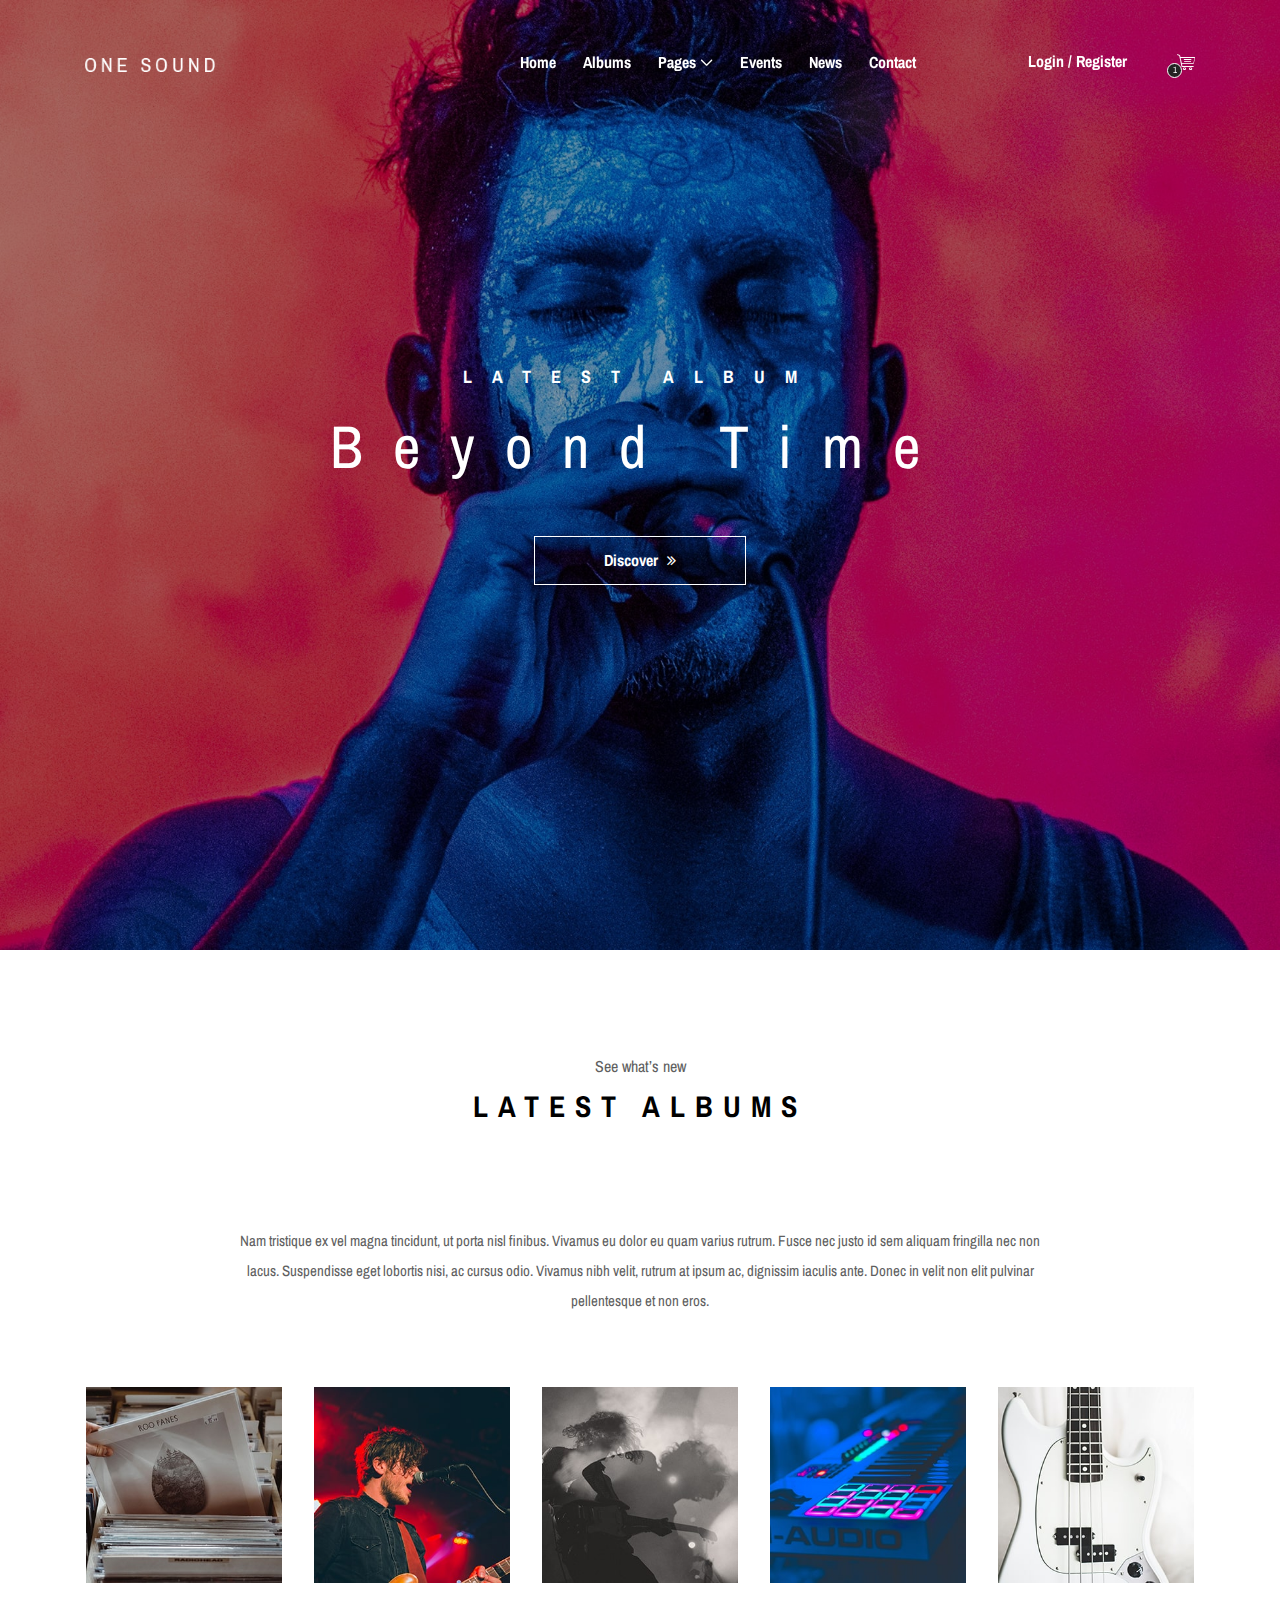
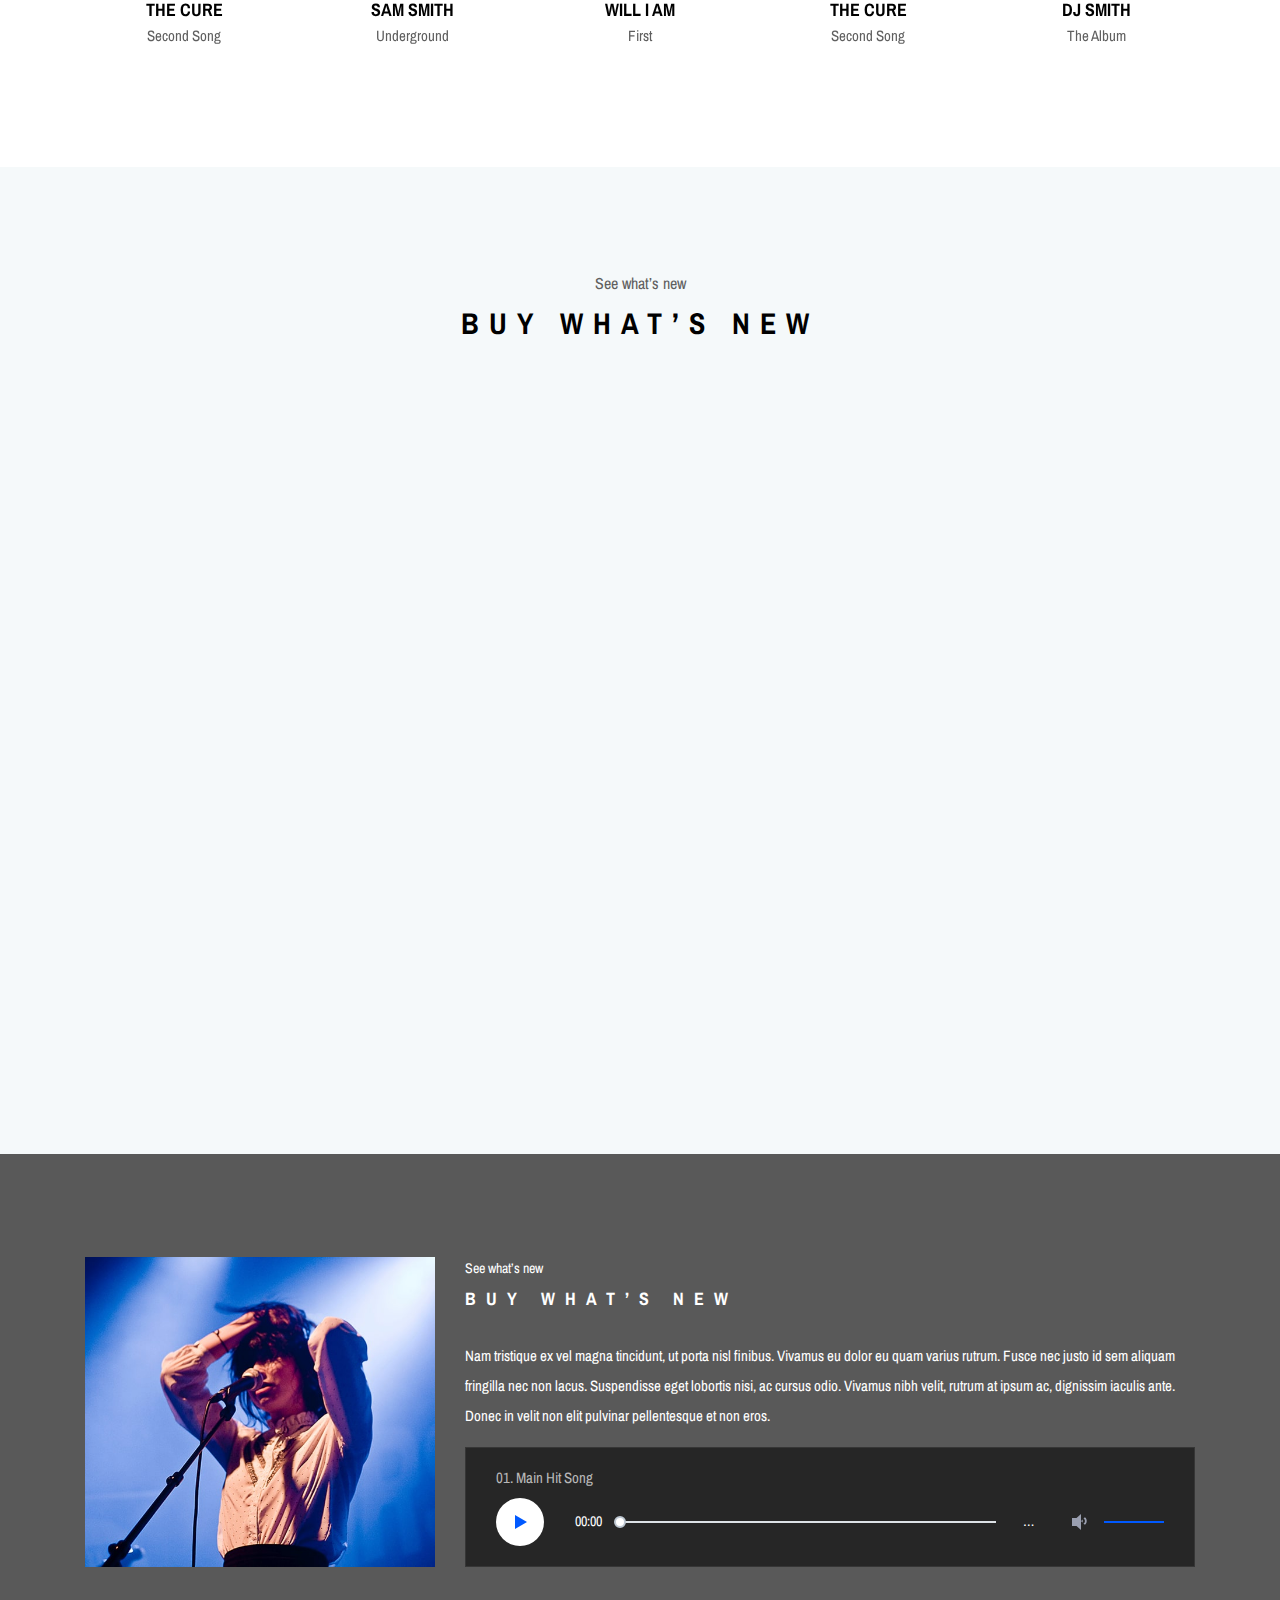
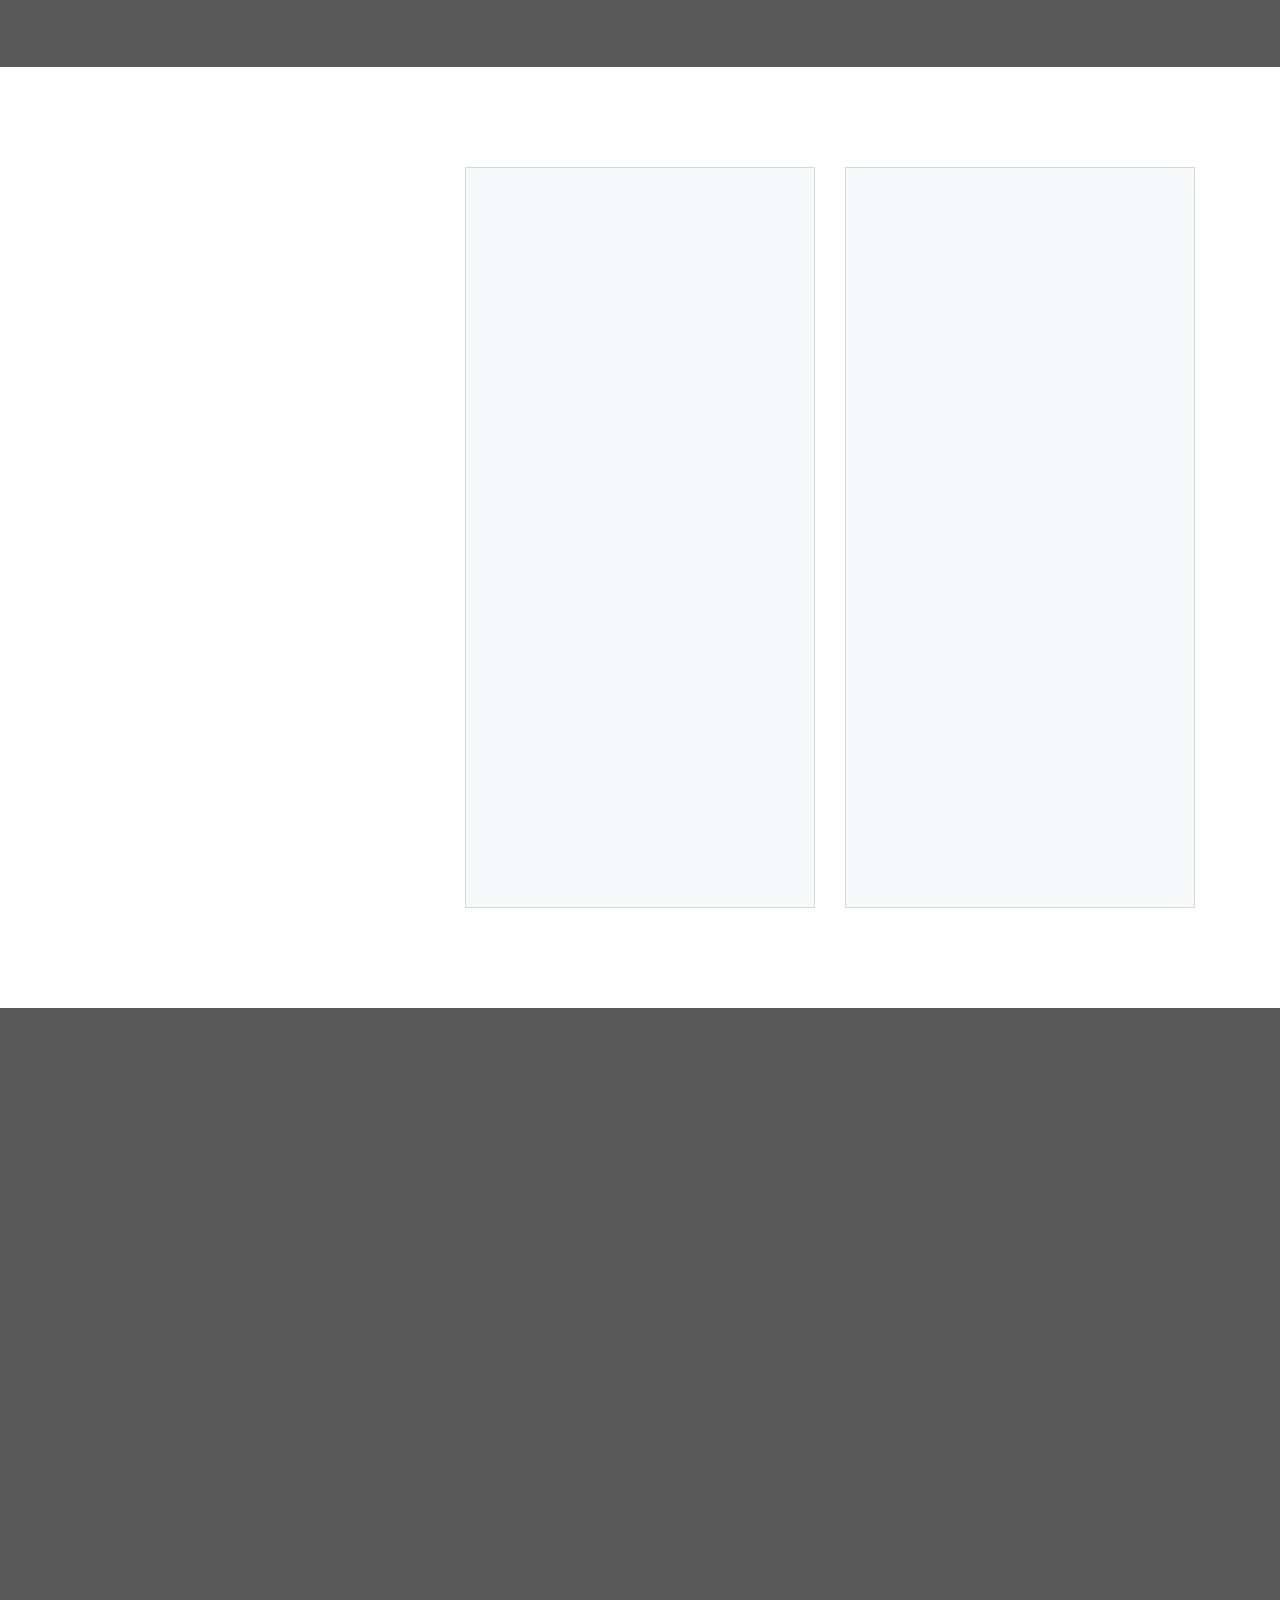
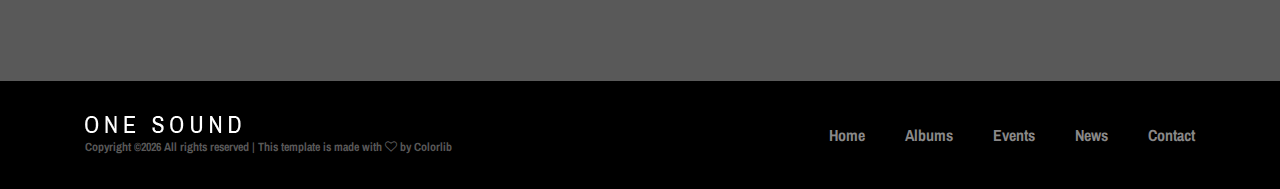
==== index.html @ a919f377 "New Theme" ====
<!DOCTYPE html>
<html lang="en">

<head>
    <meta charset="UTF-8">
    <meta name="description" content="">
    <meta http-equiv="X-UA-Compatible" content="IE=edge">
    <meta name="viewport" content="width=device-width, initial-scale=1, shrink-to-fit=no">
    <!-- The above 4 meta tags *must* come first in the head; any other head content must come *after* these tags -->

    <!-- Title -->
    <title>One Music - Modern Music HTML5 Template</title>

    <!-- Favicon -->
    <link rel="icon" href="img/core-img/favicon.ico">

    <!-- Stylesheet -->
    <link rel="stylesheet" href="style.css">

</head>

<body>
    <!-- Preloader -->
    <div class="preloader d-flex align-items-center justify-content-center">
        <div class="lds-ellipsis">
            <div></div>
            <div></div>
            <div></div>
            <div></div>
        </div>
    </div>

    <!-- ##### Header Area Start ##### -->
    <header class="header-area">
        <!-- Navbar Area -->
        <div class="oneMusic-main-menu">
            <div class="classy-nav-container breakpoint-off">
                <div class="container">
                    <!-- Menu -->
                    <nav class="classy-navbar justify-content-between" id="oneMusicNav">

                        <!-- Nav brand -->
                        <a href="index.html" class="nav-brand"><img src="img/core-img/logo.png" alt=""></a>

                        <!-- Navbar Toggler -->
                        <div class="classy-navbar-toggler">
                            <span class="navbarToggler"><span></span><span></span><span></span></span>
                        </div>

                        <!-- Menu -->
                        <div class="classy-menu">

                            <!-- Close Button -->
                            <div class="classycloseIcon">
                                <div class="cross-wrap"><span class="top"></span><span class="bottom"></span></div>
                            </div>

                            <!-- Nav Start -->
                            <div class="classynav">
                                <ul>
                                    <li><a href="index.html">Home</a></li>
                                    <li><a href="albums-store.html">Albums</a></li>
                                    <li><a href="#">Pages</a>
                                        <ul class="dropdown">
                                            <li><a href="index.html">Home</a></li>
                                            <li><a href="albums-store.html">Albums</a></li>
                                            <li><a href="event.html">Events</a></li>
                                            <li><a href="blog.html">News</a></li>
                                            <li><a href="contact.html">Contact</a></li>
                                            <li><a href="elements.html">Elements</a></li>
                                            <li><a href="login.html">Login</a></li>
                                            <li><a href="#">Dropdown</a>
                                                <ul class="dropdown">
                                                    <li><a href="#">Even Dropdown</a></li>
                                                    <li><a href="#">Even Dropdown</a></li>
                                                    <li><a href="#">Even Dropdown</a></li>
                                                    <li><a href="#">Even Dropdown</a>
                                                        <ul class="dropdown">
                                                            <li><a href="#">Deeply Dropdown</a></li>
                                                            <li><a href="#">Deeply Dropdown</a></li>
                                                            <li><a href="#">Deeply Dropdown</a></li>
                                                            <li><a href="#">Deeply Dropdown</a></li>
                                                            <li><a href="#">Deeply Dropdown</a></li>
                                                        </ul>
                                                    </li>
                                                    <li><a href="#">Even Dropdown</a></li>
                                                </ul>
                                            </li>
                                        </ul>
                                    </li>
                                    <li><a href="event.html">Events</a></li>
                                    <li><a href="blog.html">News</a></li>
                                    <li><a href="contact.html">Contact</a></li>
                                </ul>

                                <!-- Login/Register & Cart Button -->
                                <div class="login-register-cart-button d-flex align-items-center">
                                    <!-- Login/Register -->
                                    <div class="login-register-btn mr-50">
                                        <a href="login.html" id="loginBtn">Login / Register</a>
                                    </div>

                                    <!-- Cart Button -->
                                    <div class="cart-btn">
                                        <p><span class="icon-shopping-cart"></span> <span class="quantity">1</span></p>
                                    </div>
                                </div>
                            </div>
                            <!-- Nav End -->

                        </div>
                    </nav>
                </div>
            </div>
        </div>
    </header>
    <!-- ##### Header Area End ##### -->

    <!-- ##### Hero Area Start ##### -->
    <section class="hero-area">
        <div class="hero-slides owl-carousel">
            <!-- Single Hero Slide -->
            <div class="single-hero-slide d-flex align-items-center justify-content-center">
                <!-- Slide Img -->
                <div class="slide-img bg-img" style="background-image: url(img/bg-img/bg-1.jpg);"></div>
                <!-- Slide Content -->
                <div class="container">
                    <div class="row">
                        <div class="col-12">
                            <div class="hero-slides-content text-center">
                                <h6 data-animation="fadeInUp" data-delay="100ms">Latest album</h6>
                                <h2 data-animation="fadeInUp" data-delay="300ms">Beyond Time <span>Beyond Time</span></h2>
                                <a data-animation="fadeInUp" data-delay="500ms" href="#" class="btn oneMusic-btn mt-50">Discover <i class="fa fa-angle-double-right"></i></a>
                            </div>
                        </div>
                    </div>
                </div>
            </div>

            <!-- Single Hero Slide -->
            <div class="single-hero-slide d-flex align-items-center justify-content-center">
                <!-- Slide Img -->
                <div class="slide-img bg-img" style="background-image: url(img/bg-img/bg-2.jpg);"></div>
                <!-- Slide Content -->
                <div class="container">
                    <div class="row">
                        <div class="col-12">
                            <div class="hero-slides-content text-center">
                                <h6 data-animation="fadeInUp" data-delay="100ms">Latest album</h6>
                                <h2 data-animation="fadeInUp" data-delay="300ms">Colorlib Music <span>Colorlib Music</span></h2>
                                <a data-animation="fadeInUp" data-delay="500ms" href="#" class="btn oneMusic-btn mt-50">Discover <i class="fa fa-angle-double-right"></i></a>
                            </div>
                        </div>
                    </div>
                </div>
            </div>
        </div>
    </section>
    <!-- ##### Hero Area End ##### -->

    <!-- ##### Latest Albums Area Start ##### -->
    <section class="latest-albums-area section-padding-100">
        <div class="container">
            <div class="row">
                <div class="col-12">
                    <div class="section-heading style-2">
                        <p>See what’s new</p>
                        <h2>Latest Albums</h2>
                    </div>
                </div>
            </div>
            <div class="row justify-content-center">
                <div class="col-12 col-lg-9">
                    <div class="ablums-text text-center mb-70">
                        <p>Nam tristique ex vel magna tincidunt, ut porta nisl finibus. Vivamus eu dolor eu quam varius rutrum. Fusce nec justo id sem aliquam fringilla nec non lacus. Suspendisse eget lobortis nisi, ac cursus odio. Vivamus nibh velit, rutrum at ipsum ac, dignissim iaculis ante. Donec in velit non elit pulvinar pellentesque et non eros.</p>
                    </div>
                </div>
            </div>

            <div class="row">
                <div class="col-12">
                    <div class="albums-slideshow owl-carousel">
                        <!-- Single Album -->
                        <div class="single-album">
                            <img src="img/bg-img/a1.jpg" alt="">
                            <div class="album-info">
                                <a href="#">
                                    <h5>The Cure</h5>
                                </a>
                                <p>Second Song</p>
                            </div>
                        </div>

                        <!-- Single Album -->
                        <div class="single-album">
                            <img src="img/bg-img/a2.jpg" alt="">
                            <div class="album-info">
                                <a href="#">
                                    <h5>Sam Smith</h5>
                                </a>
                                <p>Underground</p>
                            </div>
                        </div>

                        <!-- Single Album -->
                        <div class="single-album">
                            <img src="img/bg-img/a3.jpg" alt="">
                            <div class="album-info">
                                <a href="#">
                                    <h5>Will I am</h5>
                                </a>
                                <p>First</p>
                            </div>
                        </div>

                        <!-- Single Album -->
                        <div class="single-album">
                            <img src="img/bg-img/a4.jpg" alt="">
                            <div class="album-info">
                                <a href="#">
                                    <h5>The Cure</h5>
                                </a>
                                <p>Second Song</p>
                            </div>
                        </div>

                        <!-- Single Album -->
                        <div class="single-album">
                            <img src="img/bg-img/a5.jpg" alt="">
                            <div class="album-info">
                                <a href="#">
                                    <h5>DJ SMITH</h5>
                                </a>
                                <p>The Album</p>
                            </div>
                        </div>

                        <!-- Single Album -->
                        <div class="single-album">
                            <img src="img/bg-img/a6.jpg" alt="">
                            <div class="album-info">
                                <a href="#">
                                    <h5>The Ustopable</h5>
                                </a>
                                <p>Unplugged</p>
                            </div>
                        </div>

                        <!-- Single Album -->
                        <div class="single-album">
                            <img src="img/bg-img/a7.jpg" alt="">
                            <div class="album-info">
                                <a href="#">
                                    <h5>Beyonce</h5>
                                </a>
                                <p>Songs</p>
                            </div>
                        </div>
                    </div>
                </div>
            </div>
        </div>
    </section>
    <!-- ##### Latest Albums Area End ##### -->

    <!-- ##### Buy Now Area Start ##### -->
    <section class="oneMusic-buy-now-area has-fluid bg-gray section-padding-100">
        <div class="container-fluid">
            <div class="row">
                <div class="col-12">
                    <div class="section-heading style-2">
                        <p>See what’s new</p>
                        <h2>Buy What’s New</h2>
                    </div>
                </div>
            </div>

            <div class="row">

                <!-- Single Album Area -->
                <div class="col-12 col-sm-6 col-md-4 col-lg-2">
                    <div class="single-album-area wow fadeInUp" data-wow-delay="100ms">
                        <div class="album-thumb">
                            <img src="img/bg-img/b1.jpg" alt="">
                            <!-- Album Price -->
                            <div class="album-price">
                                <p>$0.90</p>
                            </div>
                            <!-- Play Icon -->
                            <div class="play-icon">
                                <a href="#" class="video--play--btn"><span class="icon-play-button"></span></a>
                            </div>
                        </div>
                        <div class="album-info">
                            <a href="#">
                                <h5>Garage Band</h5>
                            </a>
                            <p>Radio Station</p>
                        </div>
                    </div>
                </div>

                <!-- Single Album Area -->
                <div class="col-12 col-sm-6 col-md-4 col-lg-2">
                    <div class="single-album-area wow fadeInUp" data-wow-delay="200ms">
                        <div class="album-thumb">
                            <img src="img/bg-img/b2.jpg" alt="">
                        </div>
                        <div class="album-info">
                            <a href="#">
                                <h5>Noises</h5>
                            </a>
                            <p>Buble Gum</p>
                        </div>
                    </div>
                </div>

                <!-- Single Album Area -->
                <div class="col-12 col-sm-6 col-md-4 col-lg-2">
                    <div class="single-album-area wow fadeInUp" data-wow-delay="300ms">
                        <div class="album-thumb">
                            <img src="img/bg-img/b3.jpg" alt="">
                        </div>
                        <div class="album-info">
                            <a href="#">
                                <h5>Jess Parker</h5>
                            </a>
                            <p>The Album</p>
                        </div>
                    </div>
                </div>

                <!-- Single Album Area -->
                <div class="col-12 col-sm-6 col-md-4 col-lg-2">
                    <div class="single-album-area wow fadeInUp" data-wow-delay="400ms">
                        <div class="album-thumb">
                            <img src="img/bg-img/b4.jpg" alt="">
                        </div>
                        <div class="album-info">
                            <a href="#">
                                <h5>Noises</h5>
                            </a>
                            <p>Buble Gum</p>
                        </div>
                    </div>
                </div>

                <!-- Single Album Area -->
                <div class="col-12 col-sm-6 col-md-4 col-lg-2">
                    <div class="single-album-area wow fadeInUp" data-wow-delay="500ms">
                        <div class="album-thumb">
                            <img src="img/bg-img/b1.jpg" alt="">
                            <!-- Album Price -->
                            <div class="album-price">
                                <p>$0.90</p>
                            </div>
                            <!-- Play Icon -->
                            <div class="play-icon">
                                <a href="#" class="video--play--btn"><span class="icon-play-button"></span></a>
                            </div>
                        </div>
                        <div class="album-info">
                            <a href="#">
                                <h5>Garage Band</h5>
                            </a>
                            <p>Radio Station</p>
                        </div>
                    </div>
                </div>

                <!-- Single Album Area -->
                <div class="col-12 col-sm-6 col-md-4 col-lg-2">
                    <div class="single-album-area wow fadeInUp" data-wow-delay="600ms">
                        <div class="album-thumb">
                            <img src="img/bg-img/b2.jpg" alt="">
                        </div>
                        <div class="album-info">
                            <a href="#">
                                <h5>Noises</h5>
                            </a>
                            <p>Buble Gum</p>
                        </div>
                    </div>
                </div>

                <!-- Single Album Area -->
                <div class="col-12 col-sm-6 col-md-4 col-lg-2">
                    <div class="single-album-area wow fadeInUp" data-wow-delay="100ms">
                        <div class="album-thumb">
                            <img src="img/bg-img/b3.jpg" alt="">
                        </div>
                        <div class="album-info">
                            <a href="#">
                                <h5>Jess Parker</h5>
                            </a>
                            <p>The Album</p>
                        </div>
                    </div>
                </div>

                <!-- Single Album Area -->
                <div class="col-12 col-sm-6 col-md-4 col-lg-2">
                    <div class="single-album-area wow fadeInUp" data-wow-delay="200ms">
                        <div class="album-thumb">
                            <img src="img/bg-img/b4.jpg" alt="">
                        </div>
                        <div class="album-info">
                            <a href="#">
                                <h5>Noises</h5>
                            </a>
                            <p>Buble Gum</p>
                        </div>
                    </div>
                </div>

                <!-- Single Album Area -->
                <div class="col-12 col-sm-6 col-md-4 col-lg-2">
                    <div class="single-album-area wow fadeInUp" data-wow-delay="300ms">
                        <div class="album-thumb">
                            <img src="img/bg-img/b1.jpg" alt="">
                            <!-- Album Price -->
                            <div class="album-price">
                                <p>$0.90</p>
                            </div>
                            <!-- Play Icon -->
                            <div class="play-icon">
                                <a href="#" class="video--play--btn"><span class="icon-play-button"></span></a>
                            </div>
                        </div>
                        <div class="album-info">
                            <a href="#">
                                <h5>Garage Band</h5>
                            </a>
                            <p>Radio Station</p>
                        </div>
                    </div>
                </div>

                <!-- Single Album Area -->
                <div class="col-12 col-sm-6 col-md-4 col-lg-2">
                    <div class="single-album-area wow fadeInUp" data-wow-delay="400ms">
                        <div class="album-thumb">
                            <img src="img/bg-img/b2.jpg" alt="">
                        </div>
                        <div class="album-info">
                            <a href="#">
                                <h5>Noises</h5>
                            </a>
                            <p>Buble Gum</p>
                        </div>
                    </div>
                </div>

                <!-- Single Album Area -->
                <div class="col-12 col-sm-6 col-md-4 col-lg-2">
                    <div class="single-album-area wow fadeInUp" data-wow-delay="500ms">
                        <div class="album-thumb">
                            <img src="img/bg-img/b3.jpg" alt="">
                        </div>
                        <div class="album-info">
                            <a href="#">
                                <h5>Jess Parker</h5>
                            </a>
                            <p>The Album</p>
                        </div>
                    </div>
                </div>

                <!-- Single Album Area -->
                <div class="col-12 col-sm-6 col-md-4 col-lg-2">
                    <div class="single-album-area wow fadeInUp" data-wow-delay="600ms">
                        <div class="album-thumb">
                            <img src="img/bg-img/b4.jpg" alt="">
                        </div>
                        <div class="album-info">
                            <a href="#">
                                <h5>Noises</h5>
                            </a>
                            <p>Buble Gum</p>
                        </div>
                    </div>
                </div>

            </div>

            <div class="row">
                <div class="col-12">
                    <div class="load-more-btn text-center wow fadeInUp" data-wow-delay="300ms">
                        <a href="#" class="btn oneMusic-btn">Load More <i class="fa fa-angle-double-right"></i></a>
                    </div>
                </div>
            </div>
        </div>
    </section>
    <!-- ##### Buy Now Area End ##### -->

    <!-- ##### Featured Artist Area Start ##### -->
    <section class="featured-artist-area section-padding-100 bg-img bg-overlay bg-fixed" style="background-image: url(img/bg-img/bg-4.jpg);">
        <div class="container">
            <div class="row align-items-end">
                <div class="col-12 col-md-5 col-lg-4">
                    <div class="featured-artist-thumb">
                        <img src="img/bg-img/fa.jpg" alt="">
                    </div>
                </div>
                <div class="col-12 col-md-7 col-lg-8">
                    <div class="featured-artist-content">
                        <!-- Section Heading -->
                        <div class="section-heading white text-left mb-30">
                            <p>See what’s new</p>
                            <h2>Buy What’s New</h2>
                        </div>
                        <p>Nam tristique ex vel magna tincidunt, ut porta nisl finibus. Vivamus eu dolor eu quam varius rutrum. Fusce nec justo id sem aliquam fringilla nec non lacus. Suspendisse eget lobortis nisi, ac cursus odio. Vivamus nibh velit, rutrum at ipsum ac, dignissim iaculis ante. Donec in velit non elit pulvinar pellentesque et non eros.</p>
                        <div class="song-play-area">
                            <div class="song-name">
                                <p>01. Main Hit Song</p>
                            </div>
                            <audio preload="auto" controls>
                                <source src="audio/dummy-audio.mp3">
                            </audio>
                        </div>
                    </div>
                </div>
            </div>
        </div>
    </section>
    <!-- ##### Featured Artist Area End ##### -->

    <!-- ##### Miscellaneous Area Start ##### -->
    <section class="miscellaneous-area section-padding-100-0">
        <div class="container">
            <div class="row">
                <!-- ***** Weeks Top ***** -->
                <div class="col-12 col-lg-4">
                    <div class="weeks-top-area mb-100">
                        <div class="section-heading text-left mb-50 wow fadeInUp" data-wow-delay="50ms">
                            <p>See what’s new</p>
                            <h2>This week’s top</h2>
                        </div>

                        <!-- Single Top Item -->
                        <div class="single-top-item d-flex wow fadeInUp" data-wow-delay="100ms">
                            <div class="thumbnail">
                                <img src="img/bg-img/wt1.jpg" alt="">
                            </div>
                            <div class="content-">
                                <h6>Sam Smith</h6>
                                <p>Underground</p>
                            </div>
                        </div>

                        <!-- Single Top Item -->
                        <div class="single-top-item d-flex wow fadeInUp" data-wow-delay="150ms">
                            <div class="thumbnail">
                                <img src="img/bg-img/wt2.jpg" alt="">
                            </div>
                            <div class="content-">
                                <h6>Power Play</h6>
                                <p>In my mind</p>
                            </div>
                        </div>

                        <!-- Single Top Item -->
                        <div class="single-top-item d-flex wow fadeInUp" data-wow-delay="200ms">
                            <div class="thumbnail">
                                <img src="img/bg-img/wt3.jpg" alt="">
                            </div>
                            <div class="content-">
                                <h6>Cristinne Smith</h6>
                                <p>My Music</p>
                            </div>
                        </div>

                        <!-- Single Top Item -->
                        <div class="single-top-item d-flex wow fadeInUp" data-wow-delay="250ms">
                            <div class="thumbnail">
                                <img src="img/bg-img/wt4.jpg" alt="">
                            </div>
                            <div class="content-">
                                <h6>The Music Band</h6>
                                <p>Underground</p>
                            </div>
                        </div>

                        <!-- Single Top Item -->
                        <div class="single-top-item d-flex wow fadeInUp" data-wow-delay="300ms">
                            <div class="thumbnail">
                                <img src="img/bg-img/wt5.jpg" alt="">
                            </div>
                            <div class="content-">
                                <h6>Creative Lyrics</h6>
                                <p>Songs and stuff</p>
                            </div>
                        </div>

                        <!-- Single Top Item -->
                        <div class="single-top-item d-flex wow fadeInUp" data-wow-delay="350ms">
                            <div class="thumbnail">
                                <img src="img/bg-img/wt6.jpg" alt="">
                            </div>
                            <div class="content-">
                                <h6>The Culture</h6>
                                <p>Pop Songs</p>
                            </div>
                        </div>

                    </div>
                </div>

                <!-- ***** New Hits Songs ***** -->
                <div class="col-12 col-lg-4">
                    <div class="new-hits-area mb-100">
                        <div class="section-heading text-left mb-50 wow fadeInUp" data-wow-delay="50ms">
                            <p>See what’s new</p>
                            <h2>New Hits</h2>
                        </div>

                        <!-- Single Top Item -->
                        <div class="single-new-item d-flex align-items-center justify-content-between wow fadeInUp" data-wow-delay="100ms">
                            <div class="first-part d-flex align-items-center">
                                <div class="thumbnail">
                                    <img src="img/bg-img/wt7.jpg" alt="">
                                </div>
                                <div class="content-">
                                    <h6>Sam Smith</h6>
                                    <p>Underground</p>
                                </div>
                            </div>
                            <audio preload="auto" controls>
                                <source src="audio/dummy-audio.mp3">
                            </audio>
                        </div>

                        <!-- Single Top Item -->
                        <div class="single-new-item d-flex align-items-center justify-content-between wow fadeInUp" data-wow-delay="150ms">
                            <div class="first-part d-flex align-items-center">
                                <div class="thumbnail">
                                    <img src="img/bg-img/wt8.jpg" alt="">
                                </div>
                                <div class="content-">
                                    <h6>Power Play</h6>
                                    <p>In my mind</p>
                                </div>
                            </div>
                            <audio preload="auto" controls>
                                <source src="audio/dummy-audio.mp3">
                            </audio>
                        </div>

                        <!-- Single Top Item -->
                        <div class="single-new-item d-flex align-items-center justify-content-between wow fadeInUp" data-wow-delay="200ms">
                            <div class="first-part d-flex align-items-center">
                                <div class="thumbnail">
                                    <img src="img/bg-img/wt9.jpg" alt="">
                                </div>
                                <div class="content-">
                                    <h6>Cristinne Smith</h6>
                                    <p>My Music</p>
                                </div>
                            </div>
                            <audio preload="auto" controls>
                                <source src="audio/dummy-audio.mp3">
                            </audio>
                        </div>

                        <!-- Single Top Item -->
                        <div class="single-new-item d-flex align-items-center justify-content-between wow fadeInUp" data-wow-delay="250ms">
                            <div class="first-part d-flex align-items-center">
                                <div class="thumbnail">
                                    <img src="img/bg-img/wt10.jpg" alt="">
                                </div>
                                <div class="content-">
                                    <h6>The Music Band</h6>
                                    <p>Underground</p>
                                </div>
                            </div>
                            <audio preload="auto" controls>
                                <source src="audio/dummy-audio.mp3">
                            </audio>
                        </div>

                        <!-- Single Top Item -->
                        <div class="single-new-item d-flex align-items-center justify-content-between wow fadeInUp" data-wow-delay="300ms">
                            <div class="first-part d-flex align-items-center">
                                <div class="thumbnail">
                                    <img src="img/bg-img/wt11.jpg" alt="">
                                </div>
                                <div class="content-">
                                    <h6>Creative Lyrics</h6>
                                    <p>Songs and stuff</p>
                                </div>
                            </div>
                            <audio preload="auto" controls>
                                <source src="audio/dummy-audio.mp3">
                            </audio>
                        </div>

                        <!-- Single Top Item -->
                        <div class="single-new-item d-flex align-items-center justify-content-between wow fadeInUp" data-wow-delay="350ms">
                            <div class="first-part d-flex align-items-center">
                                <div class="thumbnail">
                                    <img src="img/bg-img/wt12.jpg" alt="">
                                </div>
                                <div class="content-">
                                    <h6>The Culture</h6>
                                    <p>Pop Songs</p>
                                </div>
                            </div>
                            <audio preload="auto" controls>
                                <source src="audio/dummy-audio.mp3">
                            </audio>
                        </div>
                    </div>
                </div>

                <!-- ***** Popular Artists ***** -->
                <div class="col-12 col-lg-4">
                    <div class="popular-artists-area mb-100">
                        <div class="section-heading text-left mb-50 wow fadeInUp" data-wow-delay="50ms">
                            <p>See what’s new</p>
                            <h2>Popular Artist</h2>
                        </div>

                        <!-- Single Artist -->
                        <div class="single-artists d-flex align-items-center wow fadeInUp" data-wow-delay="100ms">
                            <div class="thumbnail">
                                <img src="img/bg-img/pa1.jpg" alt="">
                            </div>
                            <div class="content-">
                                <p>Sam Smith</p>
                            </div>
                        </div>

                        <!-- Single Artist -->
                        <div class="single-artists d-flex align-items-center wow fadeInUp" data-wow-delay="150ms">
                            <div class="thumbnail">
                                <img src="img/bg-img/pa2.jpg" alt="">
                            </div>
                            <div class="content-">
                                <p>William Parker</p>
                            </div>
                        </div>

                        <!-- Single Artist -->
                        <div class="single-artists d-flex align-items-center wow fadeInUp" data-wow-delay="200ms">
                            <div class="thumbnail">
                                <img src="img/bg-img/pa3.jpg" alt="">
                            </div>
                            <div class="content-">
                                <p>Jessica Walsh</p>
                            </div>
                        </div>

                        <!-- Single Artist -->
                        <div class="single-artists d-flex align-items-center wow fadeInUp" data-wow-delay="250ms">
                            <div class="thumbnail">
                                <img src="img/bg-img/pa4.jpg" alt="">
                            </div>
                            <div class="content-">
                                <p>Tha Stoves</p>
                            </div>
                        </div>

                        <!-- Single Artist -->
                        <div class="single-artists d-flex align-items-center wow fadeInUp" data-wow-delay="300ms">
                            <div class="thumbnail">
                                <img src="img/bg-img/pa5.jpg" alt="">
                            </div>
                            <div class="content-">
                                <p>DJ Ajay</p>
                            </div>
                        </div>

                        <!-- Single Artist -->
                        <div class="single-artists d-flex align-items-center wow fadeInUp" data-wow-delay="350ms">
                            <div class="thumbnail">
                                <img src="img/bg-img/pa6.jpg" alt="">
                            </div>
                            <div class="content-">
                                <p>Radio Vibez</p>
                            </div>
                        </div>

                        <!-- Single Artist -->
                        <div class="single-artists d-flex align-items-center wow fadeInUp" data-wow-delay="400ms">
                            <div class="thumbnail">
                                <img src="img/bg-img/pa7.jpg" alt="">
                            </div>
                            <div class="content-">
                                <p>Music 4u</p>
                            </div>
                        </div>

                    </div>
                </div>
            </div>
        </div>
    </section>
    <!-- ##### Miscellaneous Area End ##### -->

    <!-- ##### Contact Area Start ##### -->
    <section class="contact-area section-padding-100 bg-img bg-overlay bg-fixed has-bg-img" style="background-image: url(img/bg-img/bg-2.jpg);">
        <div class="container">
            <div class="row">
                <div class="col-12">
                    <div class="section-heading white wow fadeInUp" data-wow-delay="100ms">
                        <p>See what’s new</p>
                        <h2>Get In Touch</h2>
                    </div>
                </div>
            </div>

            <div class="row">
                <div class="col-12">
                    <!-- Contact Form Area -->
                    <div class="contact-form-area">
                        <form action="#" method="post">
                            <div class="row">
                                <div class="col-md-6 col-lg-4">
                                    <div class="form-group wow fadeInUp" data-wow-delay="100ms">
                                        <input type="text" class="form-control" id="name" placeholder="Name">
                                    </div>
                                </div>
                                <div class="col-md-6 col-lg-4">
                                    <div class="form-group wow fadeInUp" data-wow-delay="200ms">
                                        <input type="email" class="form-control" id="email" placeholder="E-mail">
                                    </div>
                                </div>
                                <div class="col-lg-4">
                                    <div class="form-group wow fadeInUp" data-wow-delay="300ms">
                                        <input type="text" class="form-control" id="subject" placeholder="Subject">
                                    </div>
                                </div>
                                <div class="col-12">
                                    <div class="form-group wow fadeInUp" data-wow-delay="400ms">
                                        <textarea name="message" class="form-control" id="message" cols="30" rows="10" placeholder="Message"></textarea>
                                    </div>
                                </div>
                                <div class="col-12 text-center wow fadeInUp" data-wow-delay="500ms">
                                    <button class="btn oneMusic-btn mt-30" type="submit">Send <i class="fa fa-angle-double-right"></i></button>
                                </div>
                            </div>
                        </form>
                    </div>
                </div>
            </div>
        </div>
    </section>
    <!-- ##### Contact Area End ##### -->

    <!-- ##### Footer Area Start ##### -->
    <footer class="footer-area">
        <div class="container">
            <div class="row d-flex flex-wrap align-items-center">
                <div class="col-12 col-md-6">
                    <a href="#"><img src="img/core-img/logo.png" alt=""></a>
                    <p class="copywrite-text"><a href="#"><!-- Link back to Colorlib can't be removed. Template is licensed under CC BY 3.0. -->
Copyright &copy;<script>document.write(new Date().getFullYear());</script> All rights reserved | This template is made with <i class="fa fa-heart-o" aria-hidden="true"></i> by <a href="https://colorlib.com" target="_blank">Colorlib</a>
<!-- Link back to Colorlib can't be removed. Template is licensed under CC BY 3.0. --></p>
                </div>

                <div class="col-12 col-md-6">
                    <div class="footer-nav">
                        <ul>
                            <li><a href="#">Home</a></li>
                            <li><a href="#">Albums</a></li>
                            <li><a href="#">Events</a></li>
                            <li><a href="#">News</a></li>
                            <li><a href="#">Contact</a></li>
                        </ul>
                    </div>
                </div>
            </div>
        </div>
    </footer>
    <!-- ##### Footer Area Start ##### -->

    <!-- ##### All Javascript Script ##### -->
    <!-- jQuery-2.2.4 js -->
    <script src="js/jquery/jquery-2.2.4.min.js"></script>
    <!-- Popper js -->
    <script src="js/bootstrap/popper.min.js"></script>
    <!-- Bootstrap js -->
    <script src="js/bootstrap/bootstrap.min.js"></script>
    <!-- All Plugins js -->
    <script src="js/plugins/plugins.js"></script>
    <!-- Active js -->
    <script src="js/active.js"></script>
</body>

</html>
---- style.css ----
/* [Master Stylesheet - v1.0] */
/* :: 1.0 Import Fonts */
@import url("https://fonts.googleapis.com/css?family=Archivo+Narrow:400,400i,500,500i,600,600i,700,700i");
/* :: 2.0 Import All CSS */
@import url(css/bootstrap.min.css);
@import url(css/classy-nav.css);
@import url(css/owl.carousel.min.css);
@import url(css/animate.css);
@import url(css/magnific-popup.css);
@import url(css/font-awesome.min.css);
@import url(css/audioplayer.css);
@import url(css/one-music-icon.css);
/* :: 3.0 Base CSS */
* {
  margin: 0;
  padding: 0; }

body {
  font-family: "Archivo Narrow", sans-serif;
  font-size: 14px; }

h1,
h2,
h3,
h4,
h5,
h6 {
  font-family: "Archivo Narrow", sans-serif;
  color: #000000;
  line-height: 1.3;
  font-weight: 700; }

p {
  font-family: "Archivo Narrow", sans-serif;
  color: #5f5f5f;
  font-size: 15px;
  line-height: 2;
  font-weight: 400; }

a,
a:hover,
a:focus {
  -webkit-transition-duration: 500ms;
  transition-duration: 500ms;
  text-decoration: none;
  outline: 0 solid transparent;
  color: #000000;
  font-weight: 700;
  font-size: 16px;
  font-family: "Archivo Narrow", sans-serif; }

ul,
ol {
  margin: 0; }
  ul li,
  ol li {
    list-style: none; }

img {
  height: auto;
  max-width: 100%; }

/* :: 3.1.0 Spacing */
.mt-15 {
  margin-top: 15px !important; }

.mt-30 {
  margin-top: 30px !important; }

.mt-50 {
  margin-top: 50px !important; }

.mt-70 {
  margin-top: 70px !important; }

.mt-100 {
  margin-top: 100px !important; }

.mb-15 {
  margin-bottom: 15px !important; }

.mb-30 {
  margin-bottom: 30px !important; }

.mb-50 {
  margin-bottom: 50px !important; }

.mb-70 {
  margin-bottom: 70px !important; }

.mb-100 {
  margin-bottom: 100px !important; }

.ml-15 {
  margin-left: 15px !important; }

.ml-30 {
  margin-left: 30px !important; }

.ml-50 {
  margin-left: 50px !important; }

.mr-15 {
  margin-right: 15px !important; }

.mr-30 {
  margin-right: 30px !important; }

.mr-50 {
  margin-right: 50px !important; }

/* :: 3.2.0 Height */
.height-400 {
  height: 400px !important; }

.height-500 {
  height: 500px !important; }

.height-600 {
  height: 600px !important; }

.height-700 {
  height: 700px !important; }

.height-800 {
  height: 800px !important; }

/* :: 3.3.0 Section Padding */
.section-padding-100 {
  padding-top: 100px;
  padding-bottom: 100px; }

.section-padding-100-0 {
  padding-top: 100px;
  padding-bottom: 0; }

.section-padding-0-100 {
  padding-top: 0;
  padding-bottom: 100px; }

.section-padding-100-70 {
  padding-top: 100px;
  padding-bottom: 70px; }

/* :: 3.4.0 Section Heading */
.section-heading {
  position: relative;
  z-index: 1;
  margin-bottom: 100px;
  text-align: center; }
  .section-heading p {
    color: #5f5f5f;
    font-size: 14px;
    margin-bottom: 5px; }
  .section-heading h2 {
    font-size: 18px;
    text-transform: uppercase;
    letter-spacing: 10px;
    margin-bottom: 0; }
    @media only screen and (max-width: 767px) {
      .section-heading h2 {
        letter-spacing: 5px; } }
  .section-heading.white h2 {
    color: #fff; }
  .section-heading.style-2 p {
    font-size: 16px; }
  .section-heading.style-2 h2 {
    font-size: 30px; }
    @media only screen and (max-width: 767px) {
      .section-heading.style-2 h2 {
        font-size: 24px; } }

/* :: 3.5.0 Preloader */
.preloader {
  background-color: #ffffff;
  width: 100%;
  height: 100%;
  position: fixed;
  top: 0;
  left: 0;
  right: 0;
  z-index: 99999; }
  .preloader .lds-ellipsis {
    display: inline-block;
    position: relative;
    width: 64px;
    height: 64px; }
    .preloader .lds-ellipsis div {
      position: absolute;
      top: 27px;
      width: 11px;
      height: 11px;
      border-radius: 50%;
      background: #000000;
      animation-timing-function: cubic-bezier(0, 1, 1, 0); }
      .preloader .lds-ellipsis div:nth-child(1) {
        left: 6px;
        -webkit-animation: lds-ellipsis1 0.6s infinite;
        animation: lds-ellipsis1 0.6s infinite; }
      .preloader .lds-ellipsis div:nth-child(2) {
        left: 6px;
        -webkit-animation: lds-ellipsis2 0.6s infinite;
        animation: lds-ellipsis2 0.6s infinite; }
      .preloader .lds-ellipsis div:nth-child(3) {
        left: 26px;
        -webkit-animation: lds-ellipsis2 0.6s infinite;
        animation: lds-ellipsis2 0.6s infinite; }
      .preloader .lds-ellipsis div:nth-child(4) {
        left: 45px;
        -webkit-animation: lds-ellipsis3 0.6s infinite;
        animation: lds-ellipsis3 0.6s infinite; }

@-webkit-keyframes lds-ellipsis1 {
  0% {
    -webkit-transform: scale(0);
    transform: scale(0); }
  100% {
    -webkit-transform: scale(1);
    transform: scale(1); } }
@keyframes lds-ellipsis1 {
  0% {
    -webkit-transform: scale(0);
    transform: scale(0); }
  100% {
    -webkit-transform: scale(1);
    transform: scale(1); } }
@-webkit-keyframes lds-ellipsis3 {
  0% {
    -webkit-transform: scale(1);
    transform: scale(1); }
  100% {
    -webkit-transform: scale(0);
    transform: scale(0); } }
@keyframes lds-ellipsis3 {
  0% {
    -webkit-transform: scale(1);
    transform: scale(1); }
  100% {
    -webkit-transform: scale(0);
    transform: scale(0); } }
@-webkit-keyframes lds-ellipsis2 {
  0% {
    -webkit-transform: translate(0, 0);
    transform: translate(0, 0); }
  100% {
    -webkit-transform: translate(19px, 0);
    transform: translate(19px, 0); } }
@keyframes lds-ellipsis2 {
  0% {
    -webkit-transform: translate(0, 0);
    transform: translate(0, 0); }
  100% {
    -webkit-transform: translate(19px, 0);
    transform: translate(19px, 0); } }
/* :: 3.6.0 Miscellaneous */
.bg-img {
  background-position: center center;
  background-size: cover;
  background-repeat: no-repeat; }

.bg-white {
  background-color: #ffffff !important; }

.bg-dark {
  background-color: #000000 !important; }

.bg-transparent {
  background-color: transparent !important; }

.bg-gray {
  background-color: #f5f9fa; }

.font-bold {
  font-weight: 700; }

.font-light {
  font-weight: 300; }

.bg-overlay {
  position: relative;
  z-index: 2;
  background-position: center center;
  background-size: cover; }
  .bg-overlay::after {
    background-color: rgba(0, 0, 0, 0.65);
    position: absolute;
    z-index: -1;
    top: 0;
    left: 0;
    width: 100%;
    height: 100%;
    content: ""; }

.bg-fixed {
  background-attachment: fixed !important; }

/* :: 3.7.0 ScrollUp */
#scrollUp {
  background-color: #000000;
  border-radius: 0;
  bottom: 50px;
  box-shadow: 0 2px 6px 0 rgba(0, 0, 0, 0.3);
  color: #ffffff;
  font-size: 24px;
  height: 40px;
  line-height: 40px;
  right: 50px;
  text-align: center;
  width: 40px;
  -webkit-transition-duration: 500ms;
  transition-duration: 500ms;
  box-shadow: 0 1px 5px 2px rgba(0, 0, 0, 0.15); }
  @media only screen and (max-width: 767px) {
    #scrollUp {
      right: 30px;
      bottom: 30px; } }
  #scrollUp:hover {
    background-color: #fff;
    color: #232323; }

/* :: 3.8.0 oneMusic Button */
.oneMusic-btn {
  background-color: #fff;
  -webkit-transition-duration: 500ms;
  transition-duration: 500ms;
  position: relative;
  z-index: 1;
  display: inline-block;
  min-width: 212px;
  height: 49px;
  color: #000;
  border: 1px solid #000;
  border-radius: 0;
  padding: 0 30px;
  font-size: 16px;
  line-height: 47px;
  font-weight: 700;
  text-transform: capitalize; }
  .oneMusic-btn i {
    margin-left: 5px; }
  .oneMusic-btn:hover, .oneMusic-btn:focus {
    font-size: 16px;
    font-weight: 700;
    background-color: #000000;
    color: #fff; }
  .oneMusic-btn.btn-2 {
    background-color: #000000;
    color: #fff; }
    .oneMusic-btn.btn-2:hover, .oneMusic-btn.btn-2:focus {
      background-color: #fff;
      color: #232323; }

/* :: 4.0 Header Area CSS */
.header-area {
  position: absolute;
  z-index: 1000;
  width: 100%;
  top: 20px;
  left: 0;
  z-index: 1000; }
  .header-area .oneMusic-main-menu {
    position: relative;
    width: 100%;
    height: 85px;
    background-color: transparent; }
    @media only screen and (max-width: 767px) {
      .header-area .oneMusic-main-menu {
        height: 70px; } }
    .header-area .oneMusic-main-menu .classy-nav-container {
      background-color: transparent; }
    .header-area .oneMusic-main-menu .classy-navbar {
      background-color: transparent;
      height: 85px;
      padding: 0; }
      @media only screen and (max-width: 767px) {
        .header-area .oneMusic-main-menu .classy-navbar {
          height: 70px; } }
      .header-area .oneMusic-main-menu .classy-navbar .classynav ul li a {
        font-weight: 700;
        text-transform: capitalize;
        color: #ffffff;
        font-size: 16px; }
        .header-area .oneMusic-main-menu .classy-navbar .classynav ul li a:hover, .header-area .oneMusic-main-menu .classy-navbar .classynav ul li a:focus {
          color: rgba(255, 255, 255, 0.7); }
        @media only screen and (min-width: 768px) and (max-width: 991px) {
          .header-area .oneMusic-main-menu .classy-navbar .classynav ul li a {
            background-color: #000000;
            border-bottom-color: rgba(255, 255, 255, 0.1); } }
        @media only screen and (max-width: 767px) {
          .header-area .oneMusic-main-menu .classy-navbar .classynav ul li a {
            background-color: #000000;
            border-bottom-color: rgba(255, 255, 255, 0.1); } }
      .header-area .oneMusic-main-menu .classy-navbar .classynav ul li.megamenu-item > a::after,
      .header-area .oneMusic-main-menu .classy-navbar .classynav ul li.has-down > a::after {
        color: #ffffff; }
      .header-area .oneMusic-main-menu .classy-navbar .classynav ul li.megamenu-item ul li > a::after,
      .header-area .oneMusic-main-menu .classy-navbar .classynav ul li.has-down ul li > a::after {
        color: #232323; }
        @media only screen and (max-width: 767px) {
          .header-area .oneMusic-main-menu .classy-navbar .classynav ul li.megamenu-item ul li > a::after,
          .header-area .oneMusic-main-menu .classy-navbar .classynav ul li.has-down ul li > a::after {
            color: #ffffff; } }
      .header-area .oneMusic-main-menu .classy-navbar .classynav ul li ul li a {
        color: #232323; }
        .header-area .oneMusic-main-menu .classy-navbar .classynav ul li ul li a:hover, .header-area .oneMusic-main-menu .classy-navbar .classynav ul li ul li a:focus {
          color: #888888; }
        @media only screen and (min-width: 992px) and (max-width: 1199px) {
          .header-area .oneMusic-main-menu .classy-navbar .classynav ul li ul li a {
            padding: 0 15px; } }
        @media only screen and (min-width: 768px) and (max-width: 991px) {
          .header-area .oneMusic-main-menu .classy-navbar .classynav ul li ul li a {
            color: #ffffff;
            padding: 0 30px;
            border-bottom-color: rgba(255, 255, 255, 0.1); } }
        @media only screen and (max-width: 767px) {
          .header-area .oneMusic-main-menu .classy-navbar .classynav ul li ul li a {
            color: #ffffff;
            padding: 0 30px;
            border-bottom-color: rgba(255, 255, 255, 0.1) !important; } }
      .header-area .oneMusic-main-menu .classy-navbar .classynav ul li .dropdown li .dropdown li .dropdown li a {
        border-bottom: 1px solid rgba(242, 244, 248, 0.7); }
        @media only screen and (min-width: 768px) and (max-width: 991px) {
          .header-area .oneMusic-main-menu .classy-navbar .classynav ul li .dropdown li .dropdown li .dropdown li a {
            border-bottom-color: rgba(255, 255, 255, 0.1) !important; } }
        @media only screen and (max-width: 767px) {
          .header-area .oneMusic-main-menu .classy-navbar .classynav ul li .dropdown li .dropdown li .dropdown li a {
            border-bottom-color: rgba(255, 255, 255, 0.1) !important; } }
    .header-area .oneMusic-main-menu .login-register-cart-button {
      position: relative;
      z-index: 1;
      margin-left: 100px; }
      @media only screen and (min-width: 768px) and (max-width: 991px) {
        .header-area .oneMusic-main-menu .login-register-cart-button {
          margin-left: 12px;
          margin-top: 15px; } }
      @media only screen and (max-width: 767px) {
        .header-area .oneMusic-main-menu .login-register-cart-button {
          margin-left: 12px;
          margin-top: 15px; } }
      .header-area .oneMusic-main-menu .login-register-cart-button .login-register-btn {
        position: relative;
        z-index: 10; }
        .header-area .oneMusic-main-menu .login-register-cart-button .login-register-btn a {
          -webkit-transition-duration: 500ms;
          transition-duration: 500ms;
          margin-bottom: 0;
          color: #fff;
          font-weight: 700;
          font-size: 16px;
          cursor: pointer;
          line-height: 1; }
          .header-area .oneMusic-main-menu .login-register-cart-button .login-register-btn a:hover, .header-area .oneMusic-main-menu .login-register-cart-button .login-register-btn a:focus {
            color: rgba(255, 255, 255, 0.7); }
      .header-area .oneMusic-main-menu .login-register-cart-button .cart-btn {
        position: relative;
        z-index: 10; }
        .header-area .oneMusic-main-menu .login-register-cart-button .cart-btn p {
          -webkit-transition-duration: 500ms;
          transition-duration: 500ms;
          margin-bottom: 0;
          color: #fff;
          font-size: 18px;
          cursor: pointer;
          line-height: 1; }
          .header-area .oneMusic-main-menu .login-register-cart-button .cart-btn p:hover, .header-area .oneMusic-main-menu .login-register-cart-button .cart-btn p:focus {
            color: rgba(255, 255, 255, 0.7); }
          .header-area .oneMusic-main-menu .login-register-cart-button .cart-btn p .quantity {
            width: 15px;
            height: 15px;
            border: 1px solid #fff;
            background-color: #232323;
            color: #fff;
            display: block;
            position: absolute;
            bottom: -5px;
            left: -10px;
            z-index: 10;
            font-size: 9px;
            font-weight: 400;
            border-radius: 50%;
            line-height: 13px;
            text-align: center; }
  .header-area .is-sticky .oneMusic-main-menu {
    position: fixed;
    width: 100%;
    height: 85px;
    top: 0;
    left: 0;
    z-index: 9999;
    background-color: #000000;
    box-shadow: 0 5px 50px 15px rgba(0, 0, 0, 0.2); }
    @media only screen and (max-width: 767px) {
      .header-area .is-sticky .oneMusic-main-menu {
        height: 70px; } }

.classy-navbar .nav-brand {
  max-width: 130px; }

@media only screen and (min-width: 768px) and (max-width: 991px) {
  .breakpoint-on .classy-navbar .classy-menu {
    background-color: #000000; } }
@media only screen and (max-width: 767px) {
  .breakpoint-on .classy-navbar .classy-menu {
    background-color: #000000; } }

@media only screen and (min-width: 768px) and (max-width: 991px) {
  .classynav ul li .megamenu .single-mega.cn-col-4 {
    padding: 0; } }
@media only screen and (max-width: 767px) {
  .classynav ul li .megamenu .single-mega.cn-col-4 {
    padding: 0; } }

.classycloseIcon .cross-wrap span {
  background: #ffffff; }

/* :: 5.0 Hero Slides Area */
.hero-area,
.hero-slides {
  position: relative;
  z-index: 1; }

.single-hero-slide {
  width: 100%;
  height: 950px;
  position: relative;
  z-index: 1;
  padding: 0 30px;
  overflow: hidden; }
  @media only screen and (min-width: 992px) and (max-width: 1199px) {
    .single-hero-slide {
      height: 700px; } }
  @media only screen and (min-width: 768px) and (max-width: 991px) {
    .single-hero-slide {
      height: 650px; } }
  @media only screen and (max-width: 767px) {
    .single-hero-slide {
      height: 500px; } }
  .single-hero-slide::after {
    position: absolute;
    width: 100%;
    height: 100%;
    z-index: -5;
    top: 0;
    left: 0;
    background-color: rgba(0, 0, 0, 0.35);
    content: ''; }
  .single-hero-slide .slide-img {
    position: absolute;
    width: 100%;
    height: 100%;
    z-index: -10;
    left: 0;
    right: 0;
    top: 0;
    bottom: 0; }
  .single-hero-slide .hero-slides-content {
    display: inline-block;
    width: 100%; }
    .single-hero-slide .hero-slides-content h6 {
      font-size: 18px;
      color: #fff;
      letter-spacing: 20px;
      text-transform: uppercase;
      margin-bottom: 20px;
      display: block; }
      @media only screen and (max-width: 767px) {
        .single-hero-slide .hero-slides-content h6 {
          letter-spacing: 5px; } }
    .single-hero-slide .hero-slides-content h2 {
      position: relative;
      z-index: 1;
      font-size: 60px;
      color: #ffffff;
      margin-bottom: 0;
      font-weight: 400;
      display: block;
      text-transform: capitalize;
      letter-spacing: 30px;
      overflow: hidden; }
      .single-hero-slide .hero-slides-content h2 span {
        position: absolute;
        top: 0;
        width: 100%;
        height: 100%;
        left: 0;
        color: rgba(255, 255, 255, 0.15);
        -webkit-animation: textsonar 6s linear infinite;
        animation: textsonar 6s linear infinite; }
      @media only screen and (min-width: 768px) and (max-width: 991px) {
        .single-hero-slide .hero-slides-content h2 {
          letter-spacing: 15px;
          font-size: 42px; } }
      @media only screen and (max-width: 767px) {
        .single-hero-slide .hero-slides-content h2 {
          letter-spacing: 5px;
          font-size: 30px; } }
    .single-hero-slide .hero-slides-content .btn {
      border: 1px solid #fff;
      background-color: transparent;
      color: #fff; }
      .single-hero-slide .hero-slides-content .btn:hover, .single-hero-slide .hero-slides-content .btn:focus {
        background-color: #fff;
        color: #000000; }

@-webkit-keyframes textsonar {
  0% {
    -webkit-transform: scaleX(1);
    transform: scaleX(1); }
  50% {
    -webkit-transform: scaleX(1.15);
    transform: scaleX(1.15); }
  100% {
    -webkit-transform: scaleX(1);
    transform: scaleX(1); } }
@keyframes textsonar {
  0% {
    -webkit-transform: scaleX(1);
    transform: scaleX(1); }
  50% {
    -webkit-transform: scaleX(1.15);
    transform: scaleX(1.15); }
  100% {
    -webkit-transform: scaleX(1);
    transform: scaleX(1); } }
.single-hero-slide .slide-img {
  -webkit-animation: slide 12s linear infinite;
  animation: slide 12s linear infinite; }

@-webkit-keyframes slide {
  0% {
    -webkit-transform: scale(1);
    transform: scale(1); }
  50% {
    -webkit-transform: scale(1.2);
    transform: scale(1.2); }
  100% {
    -webkit-transform: scale(1);
    transform: scale(1); } }
@keyframes slide {
  0% {
    -webkit-transform: scale(1);
    transform: scale(1); }
  50% {
    -webkit-transform: scale(1.2);
    transform: scale(1.2); }
  100% {
    -webkit-transform: scale(1);
    transform: scale(1); } }
/* :: 6.0 Buy Now Area CSS */
.oneMusic-buy-now-area.has-fluid {
  padding-left: 4%;
  padding-right: 4%;
  position: relative;
  z-index: 1; }

/* :: 7.0 Events Area CSS */
.single-event-area {
  position: relative;
  z-index: 1;
  -webkit-transition-duration: 500ms;
  transition-duration: 500ms; }
  .single-event-area img {
    width: 100%; }
  .single-event-area .event-text {
    text-align: center;
    position: relative;
    z-index: 1;
    padding: 30px 15px;
    background-color: #000;
    -webkit-transition-duration: 500ms;
    transition-duration: 500ms; }
    .single-event-area .event-text h4 {
      color: #fff;
      text-transform: uppercase;
      -webkit-transition-duration: 500ms;
      transition-duration: 500ms; }
    .single-event-area .event-text .event-meta-data {
      position: relative;
      margin-bottom: 30px; }
      .single-event-area .event-text .event-meta-data a {
        -webkit-transition-duration: 500ms;
        transition-duration: 500ms;
        position: relative;
        z-index: 1;
        color: #fff;
        font-size: 15px;
        font-weight: 400;
        display: inline-block;
        padding-right: 29px; }
        .single-event-area .event-text .event-meta-data a:first-child::after {
          position: absolute;
          content: '|';
          top: 0;
          right: 12px;
          z-index: 1; }
        .single-event-area .event-text .event-meta-data a:last-child {
          padding-right: 0; }
    .single-event-area .event-text .see-more-btn {
      font-size: 11px;
      color: #fff;
      text-transform: uppercase;
      letter-spacing: 10px;
      border-bottom: 1px solid #fff;
      padding-left: 0;
      padding-right: 0;
      border-radius: 0; }
      .single-event-area .event-text .see-more-btn:hover, .single-event-area .event-text .see-more-btn:focus {
        font-weight: 400; }
  .single-event-area:hover, .single-event-area:focus {
    box-shadow: 0 5px 80px 0 rgba(0, 0, 0, 0.2); }
    .single-event-area:hover .event-text, .single-event-area:focus .event-text {
      background-color: #f5f9fa; }
      .single-event-area:hover .event-text h4,
      .single-event-area:hover .event-text .event-meta-data a, .single-event-area:focus .event-text h4,
      .single-event-area:focus .event-text .event-meta-data a {
        color: #000000; }
      .single-event-area:hover .event-text .see-more-btn, .single-event-area:focus .event-text .see-more-btn {
        border-bottom-color: #000000;
        color: #000000; }

/* :: 8.0 Newsletter Area CSS */
.newsletter-area {
  position: relative;
  z-index: 1;
  border: 1px solid #000000;
  padding: 45px; }
  .newsletter-area .newsletter-form {
    position: relative;
    z-index: 1; }
    .newsletter-area .newsletter-form input {
      width: 100%;
      height: 40px;
      font-size: 14px;
      color: #b3b3b3;
      font-style: italic;
      border: none;
      border-bottom: 1px solid #d6d6d6;
      margin-bottom: 30px;
      display: block; }

.testimonials-area {
  position: relative;
  z-index: 1;
  padding: 45px; }
  .testimonials-area .testimonials-slide {
    position: relative;
    z-index: 1; }
    .testimonials-area .testimonials-slide .single-slide p {
      font-size: 15px;
      color: #fff;
      font-style: italic; }
    .testimonials-area .testimonials-slide .single-slide .testimonial-info {
      margin-top: 30px;
      display: block; }
      .testimonials-area .testimonials-slide .single-slide .testimonial-info .testimonial-thumb {
        width: 44px;
        height: 44px;
        border-radius: 50%;
        margin-right: 15px; }
        .testimonials-area .testimonials-slide .single-slide .testimonial-info .testimonial-thumb img {
          border-radius: 50%; }
      .testimonials-area .testimonials-slide .single-slide .testimonial-info p {
        font-style: normal;
        font-size: 15px;
        color: #fff;
        margin-bottom: 0; }

/* :: 9.0 Album Catagory Area CSS */
.featured-artist-area {
  position: relative;
  z-index: 1; }

.featured-artist-content {
  position: relative;
  z-index: 1; }
  @media only screen and (max-width: 767px) {
    .featured-artist-content {
      margin-top: 50px; } }
  .featured-artist-content p {
    color: #fff; }

.browse-by-catagories {
  position: relative;
  z-index: 1; }
  .browse-by-catagories a {
    display: inline-block;
    background-color: #f4f4f4;
    border: 2px solid transparent;
    padding: 6px 9px;
    font-size: 15px;
    margin-right: 5px; }
    @media only screen and (min-width: 992px) and (max-width: 1199px) {
      .browse-by-catagories a {
        padding: 4px 7px;
        font-size: 14px;
        margin-right: 4px; } }
    @media only screen and (min-width: 768px) and (max-width: 991px) {
      .browse-by-catagories a {
        padding: 4px 7px;
        font-size: 14px;
        margin-right: 5px;
        margin-bottom: 5px; } }
    @media only screen and (max-width: 767px) {
      .browse-by-catagories a {
        padding: 2px 5px;
        font-size: 13px;
        margin-right: 5px;
        margin-bottom: 5px; } }
    .browse-by-catagories a:hover, .browse-by-catagories a:focus, .browse-by-catagories a.active {
      border: 2px solid #000000; }
    .browse-by-catagories a:first-child {
      border-color: transparent;
      background-color: transparent; }

.single-album {
  position: relative;
  z-index: 1;
  -webkit-transition-duration: 500ms;
  transition-duration: 500ms;
  margin-bottom: 30px; }
  .single-album img {
    width: 100%; }
  .single-album .album-info {
    position: relative;
    z-index: 1;
    text-align: center;
    padding-top: 15px;
    padding-bottom: 15px; }
    .single-album .album-info h5 {
      font-size: 18px;
      margin-bottom: 0;
      text-transform: uppercase; }
    .single-album .album-info p {
      margin-bottom: 0; }
  .single-album:hover, .single-album:focus {
    box-shadow: 0 5px 70px 0 rgba(0, 0, 0, 0.15); }

.single-album-area {
  position: relative;
  z-index: 1;
  -webkit-transition-duration: 500ms;
  transition-duration: 500ms;
  margin-bottom: 30px; }
  .single-album-area .album-thumb {
    position: relative;
    z-index: 1; }
    .single-album-area .album-thumb .album-price p {
      position: absolute;
      top: 15px;
      left: 15px;
      background-color: #fff;
      margin-bottom: 0;
      line-height: 1;
      padding: 5px 15px;
      border-radius: 15px;
      z-index: 20; }
    .single-album-area .album-thumb .play-icon a {
      color: #fff;
      font-size: 50px;
      position: absolute;
      top: 50%;
      left: 50%;
      line-height: 1;
      -webkit-transform: translate(-50%, -50%);
      transform: translate(-50%, -50%); }
  .single-album-area img {
    width: 100%; }
  .single-album-area .album-info {
    display: block;
    position: relative;
    z-index: 1;
    padding-top: 15px;
    padding-bottom: 15px; }
    .single-album-area .album-info h5 {
      font-size: 18px;
      margin-bottom: 0;
      text-transform: uppercase; }
    .single-album-area .album-info p {
      margin-bottom: 0; }

.albums-slideshow {
  position: relative;
  z-index: 1; }
  .albums-slideshow .single-album {
    -webkit-transition-duration: 500ms;
    transition-duration: 500ms;
    margin-bottom: 0;
    border: 1px solid transparent; }
    .albums-slideshow .single-album:hover, .albums-slideshow .single-album:focus {
      border: 1px solid #000000;
      box-shadow: none;
      background-color: #f5f9fa; }
  .albums-slideshow .owl-prev,
  .albums-slideshow .owl-next {
    -webkit-transition-duration: 500ms;
    transition-duration: 500ms;
    background-color: #fff;
    position: absolute;
    width: 50px;
    height: 50px;
    border: 1px solid #000000;
    top: 50%;
    left: -25px;
    margin-top: -50px;
    z-index: 50;
    text-align: center;
    line-height: 48px;
    opacity: 0;
    visibility: hidden; }
    @media only screen and (max-width: 767px) {
      .albums-slideshow .owl-prev,
      .albums-slideshow .owl-next {
        left: 0; } }
    .albums-slideshow .owl-prev:hover, .albums-slideshow .owl-prev:focus,
    .albums-slideshow .owl-next:hover,
    .albums-slideshow .owl-next:focus {
      background-color: #000000;
      color: #fff; }
  .albums-slideshow .owl-next {
    left: auto;
    right: -25px; }
    @media only screen and (max-width: 767px) {
      .albums-slideshow .owl-next {
        right: 0; } }
  .albums-slideshow:hover .owl-prev,
  .albums-slideshow:hover .owl-next {
    opacity: 1;
    visibility: visible; }

/* :: 10.0 Songs Area CSS */
.single-song-area {
  position: relative;
  z-index: 1; }
  .single-song-area .song-thumbnail {
    position: relative;
    z-index: 1;
    -webkit-box-flex: 0;
    -ms-flex: 0 0 135px;
    flex: 0 0 135px;
    max-width: 135px;
    width: 135px;
    margin-right: 50px; }
    .single-song-area .song-thumbnail img {
      width: 100%; }
    @media only screen and (max-width: 767px) {
      .single-song-area .song-thumbnail {
        margin-right: 0;
        -webkit-box-flex: 0;
        -ms-flex: 0 0 100%;
        flex: 0 0 100%;
        max-width: 100%;
        width: 100%; } }
  .single-song-area .song-play-area {
    position: relative;
    z-index: 1;
    -webkit-box-flex: 0;
    -ms-flex: 0 0 calc(100% - 185px);
    flex: 0 0 calc(100% - 185px);
    max-width: calc(100% - 185px);
    width: calc(100% - 185px);
    background-color: #262626;
    padding: 15px 30px 20px; }
    @media only screen and (max-width: 767px) {
      .single-song-area .song-play-area {
        -webkit-box-flex: 0;
        -ms-flex: 0 0 100%;
        flex: 0 0 100%;
        max-width: 100%;
        width: 100%; } }
    .single-song-area .song-play-area .song-name p {
      color: #b8b8b8;
      margin-bottom: 5px; }
    .single-song-area .song-play-area .audioplayer {
      margin: 0;
      padding: 0;
      width: 100%;
      height: auto;
      align-items: center;
      border: none;
      border-radius: 0;
      background: transparent; }
    .single-song-area .song-play-area .audioplayer-playing .audioplayer-playpause,
    .single-song-area .song-play-area .audioplayer:not(.audioplayer-playing) .audioplayer-playpause:hover,
    .single-song-area .song-play-area .audioplayer:not(.audioplayer-playing) .audioplayer-playpause {
      background: #fff; }
    .single-song-area .song-play-area .audioplayer-time {
      font-size: 14px;
      color: #fff; }

.song-play-area {
  position: relative;
  z-index: 1;
  width: 100%;
  background-color: #262626;
  padding: 15px 30px 20px;
  border: 1px solid #363636; }
  .song-play-area .song-name p {
    color: #b8b8b8;
    margin-bottom: 5px; }
  .song-play-area .audioplayer {
    margin: 0;
    padding: 0;
    width: 100%;
    height: auto;
    align-items: center;
    border: none;
    border-radius: 0;
    background: transparent; }
  .song-play-area .audioplayer-playing .audioplayer-playpause,
  .song-play-area .audioplayer:not(.audioplayer-playing) .audioplayer-playpause:hover,
  .song-play-area .audioplayer:not(.audioplayer-playing) .audioplayer-playpause {
    background: #fff; }
  .song-play-area .audioplayer-time {
    font-size: 14px;
    color: #fff; }

/* :: 11.0 Miscellaneous Area CSS */
.weeks-top-area {
  position: relative;
  z-index: 1;
  padding: 45px 30px;
  -webkit-transition-duration: 500ms;
  transition-duration: 500ms;
  border: 1px solid transparent; }
  .weeks-top-area .single-top-item {
    position: relative;
    z-index: 1;
    margin-bottom: 21px; }
    .weeks-top-area .single-top-item:last-child {
      margin-bottom: 0; }
    .weeks-top-area .single-top-item .thumbnail {
      -webkit-box-flex: 0;
      -ms-flex: 0 0 73px;
      flex: 0 0 73px;
      max-width: 73px;
      width: 73px;
      margin-right: 20px; }
    .weeks-top-area .single-top-item .content- h6 {
      text-transform: uppercase;
      margin-bottom: 0; }
    .weeks-top-area .single-top-item .content- p {
      font-size: 14px;
      margin-bottom: 0; }
  .weeks-top-area:hover, .weeks-top-area:focus {
    background-color: #f5f9fa;
    border-color: #d8d8d8; }

.popular-artists-area {
  position: relative;
  z-index: 1;
  padding: 45px 30px;
  -webkit-transition-duration: 500ms;
  transition-duration: 500ms;
  border: 1px solid #d8d8d8;
  background-color: #f5f9fa; }
  .popular-artists-area .single-artists {
    position: relative;
    z-index: 1;
    margin-bottom: 17px; }
    .popular-artists-area .single-artists:last-child {
      margin-bottom: 0; }
    .popular-artists-area .single-artists .thumbnail {
      -webkit-box-flex: 0;
      -ms-flex: 0 0 63px;
      flex: 0 0 63px;
      max-width: 63px;
      width: 63px;
      margin-right: 20px;
      border-radius: 50%; }
      .popular-artists-area .single-artists .thumbnail img {
        border-radius: 50%; }
    .popular-artists-area .single-artists .content- p {
      font-size: 16px;
      margin-bottom: 0; }

.new-hits-area {
  position: relative;
  z-index: 1;
  padding: 45px 30px;
  -webkit-transition-duration: 500ms;
  transition-duration: 500ms;
  border: 1px solid #d8d8d8;
  background-color: #f5f9fa; }
  .new-hits-area .single-new-item {
    position: relative;
    z-index: 1;
    border-bottom: 1px solid #d8d8d8;
    margin-bottom: 10px;
    padding-bottom: 10px; }
    .new-hits-area .single-new-item:last-child {
      margin-bottom: 0;
      border-bottom: none;
      padding-bottom: 0; }
    .new-hits-area .single-new-item .thumbnail {
      -webkit-box-flex: 0;
      -ms-flex: 0 0 73px;
      flex: 0 0 73px;
      max-width: 73px;
      width: 73px;
      margin-right: 20px; }
    .new-hits-area .single-new-item .content- h6 {
      text-transform: uppercase;
      margin-bottom: 0; }
    .new-hits-area .single-new-item .content- p {
      font-size: 14px;
      margin-bottom: 0; }
    .new-hits-area .single-new-item .audioplayer {
      margin: 0;
      padding: 0;
      width: auto;
      height: auto;
      border: none;
      border-radius: 0;
      background: transparent; }
    .new-hits-area .single-new-item .audioplayer-playing .audioplayer-playpause,
    .new-hits-area .single-new-item .audioplayer:not(.audioplayer-playing) .audioplayer-playpause:hover,
    .new-hits-area .single-new-item .audioplayer:not(.audioplayer-playing) .audioplayer-playpause {
      background: #d6d6d6; }
    .new-hits-area .single-new-item .audioplayer:not(.audioplayer-playing) .audioplayer-playpause a {
      border-left: 12px solid #fff; }
    .new-hits-area .single-new-item .audioplayer-time,
    .new-hits-area .single-new-item .audioplayer-volume,
    .new-hits-area .single-new-item .audioplayer-bar {
      display: none; }

/* :: 12.0 Login Area CSS */
.login-content {
  -webkit-transition-duration: 500ms;
  transition-duration: 500ms;
  position: relative;
  z-index: 1;
  background-color: #f5f9fa;
  border: 1px solid #d8d8d8;
  padding: 50px 100px;
  box-shadow: 0 2px 70px 0 rgba(0, 0, 0, 0.15);
  text-align: center; }
  @media only screen and (max-width: 767px) {
    .login-content {
      padding: 50px 30px; } }
  .login-content h3 {
    margin-bottom: 30px; }
  .login-content .form-group {
    text-align: left; }
  .login-content .form-control {
    width: 100%;
    height: 50px;
    border: 1px solid #000000;
    font-size: 12px;
    font-style: italic;
    padding: 0 20px;
    border-radius: 0; }
    .login-content .form-control:focus {
      box-shadow: none; }

/* :: 13.0 Services Area CSS */
.single-service-area .icon {
  -webkit-box-flex: 0;
  -ms-flex: 0 0 78px;
  flex: 0 0 78px;
  max-width: 78px;
  width: 78px;
  position: relative;
  z-index: 1;
  width: 78px;
  height: 78px;
  border: 1px solid #000000;
  text-align: center; }
  .single-service-area .icon span {
    line-height: 76px;
    font-size: 40px; }
.single-service-area .text {
  position: relative;
  z-index: 1;
  -webkit-box-flex: 0;
  -ms-flex: 0 0 calc(100% - 78px);
  flex: 0 0 calc(100% - 78px);
  max-width: calc(100% - 78px);
  width: calc(100% - 78px);
  padding-left: 30px; }

/* :: 14.0 Footer Area CSS */
.footer-area {
  position: relative;
  z-index: 1;
  background-color: #000000;
  padding: 30px 0; }
  @media only screen and (max-width: 767px) {
    .footer-area {
      text-align: center; } }
  .footer-area .copywrite-text {
    font-size: 12px;
    margin-bottom: 0;
    color: rgba(166, 165, 165, 0.54); }
    .footer-area .copywrite-text a {
      color: rgba(166, 165, 165, 0.54);
      font-size: 12px; }
      .footer-area .copywrite-text a:hover, .footer-area .copywrite-text a:focus {
        color: #fff; }
  .footer-area .footer-nav ul {
    display: -webkit-box;
    display: -ms-flexbox;
    display: flex;
    -webkit-box-align: center;
    -ms-flex-align: center;
    -ms-grid-row-align: center;
    align-items: center;
    -webkit-box-pack: end;
    -ms-flex-pack: end;
    justify-content: flex-end; }
    @media only screen and (max-width: 767px) {
      .footer-area .footer-nav ul {
        -webkit-box-pack: center;
        -ms-flex-pack: center;
        justify-content: center;
        margin-top: 30px; } }
  .footer-area .footer-nav li a {
    color: #898888;
    font-size: 16px;
    padding: 0 20px; }
    @media only screen and (min-width: 768px) and (max-width: 991px) {
      .footer-area .footer-nav li a {
        padding: 0 10px;
        font-size: 14px; } }
    @media only screen and (max-width: 767px) {
      .footer-area .footer-nav li a {
        padding: 0 10px;
        font-size: 14px; } }
    .footer-area .footer-nav li a:hover, .footer-area .footer-nav li a:focus {
      color: #fff; }
  .footer-area .footer-nav li:last-child a {
    padding-right: 0; }

/* :: 15.0 Breadcumb Area CSS */
.breadcumb-area {
  position: relative;
  z-index: 10;
  width: 100%;
  height: 385px; }
  @media only screen and (max-width: 767px) {
    .breadcumb-area {
      height: 270px; } }
  .breadcumb-area .bradcumbContent {
    position: absolute;
    background-color: #fff;
    width: 552px;
    bottom: 0;
    left: 50%;
    z-index: 100;
    text-align: center;
    padding-top: 40px;
    -webkit-transform: translateX(-50%);
    transform: translateX(-50%); }
    @media only screen and (max-width: 767px) {
      .breadcumb-area .bradcumbContent {
        width: calc(100% - 60px);
        padding-top: 30px; } }
    .breadcumb-area .bradcumbContent p {
      line-height: 1.5;
      font-size: 16px;
      color: #5f5f5f; }
    .breadcumb-area .bradcumbContent h2 {
      font-size: 30px;
      letter-spacing: 10px;
      text-transform: uppercase;
      line-height: 1;
      margin-bottom: 0; }
      @media only screen and (max-width: 767px) {
        .breadcumb-area .bradcumbContent h2 {
          font-size: 18px;
          letter-spacing: 5px; } }

/* :: 16.0 Blog Area CSS */
.single-blog-post {
  position: relative;
  z-index: 1; }
  .single-blog-post .blog-post-thumb {
    position: relative;
    z-index: 1; }
    .single-blog-post .blog-post-thumb .post-date {
      width: 76px;
      height: 106px;
      border: 1px solid #000000;
      text-align: center;
      background-color: #fff;
      position: absolute;
      z-index: 10;
      top: -30px;
      left: 30px;
      padding: 17px 0; }
      .single-blog-post .blog-post-thumb .post-date span {
        display: block;
        font-size: 14px;
        font-weight: 700;
        line-height: 1.3; }
        .single-blog-post .blog-post-thumb .post-date span:first-child {
          font-size: 36px; }
  .single-blog-post .blog-content {
    background-color: #f5f9fa;
    padding: 45px 40px;
    border: 1px solid #d8d8d8; }
    @media only screen and (max-width: 767px) {
      .single-blog-post .blog-content {
        padding: 30px 20px; } }
    .single-blog-post .blog-content .post-title {
      font-size: 24px;
      display: block; }
      @media only screen and (max-width: 767px) {
        .single-blog-post .blog-content .post-title {
          font-size: 20px; } }
      .single-blog-post .blog-content .post-title:hover, .single-blog-post .blog-content .post-title:focus {
        color: #232323; }
    .single-blog-post .blog-content .post-meta {
      position: relative;
      z-index: 1;
      margin-bottom: 10px; }
      .single-blog-post .blog-content .post-meta p {
        color: #8d8d8d;
        font-size: 13px;
        padding-right: 25px;
        position: relative;
        z-index: 1; }
        .single-blog-post .blog-content .post-meta p::after {
          content: '|';
          position: absolute;
          right: 12px;
          top: 0;
          z-index: 5; }
        .single-blog-post .blog-content .post-meta p:last-child::after {
          display: none; }
        .single-blog-post .blog-content .post-meta p a {
          color: #8d8d8d;
          font-size: 13px;
          margin-bottom: 0;
          font-weight: 400; }
          .single-blog-post .blog-content .post-meta p a:hover, .single-blog-post .blog-content .post-meta p a:focus {
            color: #000000; }
    .single-blog-post .blog-content p {
      margin-bottom: 0; }

.oneMusic-pagination-area .pagination .page-item .page-link {
  background-color: transparent;
  display: block;
  padding: 0;
  border: 1px solid transparent;
  color: #5f5f5f;
  font-size: 15px;
  font-weight: 400;
  width: 34px;
  height: 34px;
  line-height: 32px;
  text-align: center;
  margin-right: 10px; }
  .oneMusic-pagination-area .pagination .page-item .page-link:hover, .oneMusic-pagination-area .pagination .page-item .page-link:focus {
    color: #000000;
    border: 1px solid #000000; }
.oneMusic-pagination-area .pagination .page-item:first-child .page-link {
  margin-left: 0;
  border-top-left-radius: 0;
  border-bottom-left-radius: 0; }
.oneMusic-pagination-area .pagination .page-item:last-child .page-link {
  border-top-right-radius: 0;
  border-bottom-right-radius: 0; }
.oneMusic-pagination-area .pagination .page-item.active .page-link {
  color: #000000;
  border: 1px solid #000000; }

.blog-sidebar-area {
  position: relative;
  z-index: 1; }
  @media only screen and (max-width: 767px) {
    .blog-sidebar-area {
      margin-top: 100px; } }

.single-widget-area {
  position: relative;
  z-index: 1;
  background-color: #f5f9fa;
  border: 1px solid #d8d8d8; }
  .single-widget-area img {
    width: 100%; }
  .single-widget-area .widget-title {
    padding: 25px 45px;
    border-bottom: 1px solid #d8d8d8; }
    @media only screen and (min-width: 992px) and (max-width: 1199px) {
      .single-widget-area .widget-title {
        padding: 20px 30px; } }
    .single-widget-area .widget-title h5 {
      margin-bottom: 0;
      line-height: 1; }
  .single-widget-area .widget-content {
    padding: 25px 45px; }
    @media only screen and (min-width: 992px) and (max-width: 1199px) {
      .single-widget-area .widget-content {
        padding: 20px 30px; } }
    .single-widget-area .widget-content ul li {
      margin-bottom: 10px; }
      .single-widget-area .widget-content ul li a {
        color: #5f5f5f;
        font-size: 15px;
        font-weight: 400; }
        .single-widget-area .widget-content ul li a:hover, .single-widget-area .widget-content ul li a:focus {
          color: #000000; }
      .single-widget-area .widget-content ul li:last-child {
        margin-bottom: 0; }
    .single-widget-area .widget-content .tags {
      display: -webkit-box;
      display: -ms-flexbox;
      display: flex;
      -ms-flex-wrap: wrap;
      flex-wrap: wrap; }
      .single-widget-area .widget-content .tags li {
        margin-bottom: 0; }
        .single-widget-area .widget-content .tags li a {
          display: block;
          line-height: 28px;
          font-size: 15px;
          color: #5f5f5f;
          height: 30px;
          background-color: #fff;
          padding: 0 15px;
          border: 1px solid #000000;
          margin: 3px; }
          @media only screen and (min-width: 992px) and (max-width: 1199px) {
            .single-widget-area .widget-content .tags li a {
              padding: 0 10px; } }

/* :: 17.0 Skills Area CSS */
.single-skils-area {
  position: relative;
  z-index: 1;
  text-align: center; }
  .single-skils-area .circle {
    position: relative;
    z-index: 10;
    margin-bottom: 15px; }
  .single-skils-area .skills-text {
    position: absolute;
    top: 50%;
    left: 50%;
    text-align: center;
    -webkit-transform: translate(-50%, -50%);
    transform: translate(-50%, -50%); }
    .single-skils-area .skills-text span {
      font-size: 24px;
      color: #232323;
      font-weight: 500; }
    .single-skils-area .skills-text p {
      font-size: 15px;
      color: #5f5f5f;
      line-height: 1; }

/* :: 18.0 Contact Area CSS */
.contact-content {
  position: relative;
  z-index: 2; }
  .contact-content .contact-social-info a {
    display: inline-block;
    margin-right: 20px;
    font-size: 14px;
    color: #000000; }
    .contact-content .contact-social-info a:hover, .contact-content .contact-social-info a:focus {
      color: #232323; }
  .contact-content .single-contact-info {
    position: relative;
    margin-bottom: 20px; }
    .contact-content .single-contact-info:last-child {
      margin-bottom: 0; }
    .contact-content .single-contact-info p {
      font-size: 15px;
      margin-bottom: 0; }
    .contact-content .single-contact-info .icon {
      -webkit-box-flex: 0;
      -ms-flex: 0 0 35px;
      flex: 0 0 35px;
      max-width: 35px;
      width: 35px;
      height: 35px;
      border: 1px solid #000;
      text-align: center; }
      .contact-content .single-contact-info .icon span {
        font-size: 20px;
        line-height: 33px; }

.contact-form-area .form-control {
  position: relative;
  z-index: 2;
  height: 45px;
  width: 100%;
  background-color: transparent;
  font-size: 14px;
  margin-bottom: 15px;
  border: none;
  border-radius: 0;
  padding: 15px 0;
  font-style: italic;
  color: #b3b3b3;
  border-bottom: 1px solid #000000;
  -webkit-transition-duration: 500ms;
  transition-duration: 500ms; }
  .contact-form-area .form-control:focus {
    box-shadow: none;
    border-bottom: 1px solid #000000; }
.contact-form-area textarea.form-control {
  height: 160px; }

.has-bg-img {
  position: relative;
  z-index: 1; }
  .has-bg-img .contact-form-area .form-control {
    color: #fff;
    border-bottom: 1px solid #fff; }
    .has-bg-img .contact-form-area .form-control:focus {
      border-bottom: 1px solid #fff; }
  .has-bg-img .oneMusic-btn {
    background-color: transparent;
    border-color: #fff;
    color: #fff; }
    .has-bg-img .oneMusic-btn:hover, .has-bg-img .oneMusic-btn:focus {
      background-color: #fff;
      color: #000000; }

.map-area {
  position: relative;
  z-index: 2; }
  .map-area iframe {
    width: 100%;
    height: 385px;
    border: none;
    margin-bottom: 0; }
    @media only screen and (max-width: 767px) {
      .map-area iframe {
        height: 300px; } }

/* :: 19.0 Elements Area CSS */
.elements-title {
  position: relative;
  z-index: 1; }
  .elements-title h2 {
    font-size: 24px; }

/* :: 20.1.0 Single Cool Facts CSS */
.single-cool-fact {
  position: relative;
  z-index: 1; }
  .single-cool-fact .scf-text h2 {
    font-size: 48px;
    margin-bottom: 0;
    color: #232323; }
    @media only screen and (min-width: 992px) and (max-width: 1199px) {
      .single-cool-fact .scf-text h2 {
        font-size: 48px; } }
    @media only screen and (min-width: 768px) and (max-width: 991px) {
      .single-cool-fact .scf-text h2 {
        font-size: 36px; } }
    @media only screen and (max-width: 767px) {
      .single-cool-fact .scf-text h2 {
        font-size: 30px; } }
  .single-cool-fact .scf-text p {
    font-size: 15px;
    margin-bottom: 0;
    color: #5f5f5f;
    line-height: 1; }

/* :: 20.2.0 Accordians Area CSS */
.single-accordion.panel {
  background-color: #ffffff;
  border: 0 solid transparent;
  border-radius: 4px;
  box-shadow: 0 0 0 transparent;
  margin-bottom: 15px; }
.single-accordion:last-of-type {
  margin-bottom: 0; }
.single-accordion h6 {
  margin-bottom: 0; }
  .single-accordion h6 a {
    background-color: #000000;
    border-radius: 0;
    color: #ffffff;
    display: block;
    margin: 0;
    padding: 20px 70px 20px 30px;
    position: relative;
    font-size: 14px;
    text-transform: capitalize;
    border: 1px solid #000000; }
    .single-accordion h6 a span {
      background: transparent;
      -webkit-transition-duration: 500ms;
      transition-duration: 500ms;
      font-size: 10px;
      position: absolute;
      right: 0;
      text-align: center;
      top: 0;
      width: 58px;
      height: 100%;
      color: #ffffff;
      line-height: 58px; }
      .single-accordion h6 a span.accor-open {
        opacity: 0; }
    .single-accordion h6 a.collapsed {
      -webkit-transition-duration: 500ms;
      transition-duration: 500ms;
      background-color: transparent;
      color: #232323; }
      .single-accordion h6 a.collapsed span {
        color: #000000; }
        .single-accordion h6 a.collapsed span.accor-close {
          opacity: 0; }
        .single-accordion h6 a.collapsed span.accor-open {
          opacity: 1; }
.single-accordion .accordion-content {
  border-top: 0 solid transparent;
  box-shadow: none; }
  .single-accordion .accordion-content p {
    padding: 20px 15px 5px;
    margin-bottom: 0; }

/* :: 20.3.0 Tabs Area CSS */
.oneMusic-tabs-content {
  position: relative;
  z-index: 1; }
  .oneMusic-tabs-content .nav-tabs {
    border-bottom: none;
    margin-bottom: 15px; }
    .oneMusic-tabs-content .nav-tabs .nav-link {
      background-color: transparent;
      border: 1px solid #000000;
      padding: 0 30px;
      height: 58px;
      line-height: 58px;
      color: #232323;
      margin: 0 2px;
      border-radius: 0; }
      @media only screen and (min-width: 992px) and (max-width: 1199px) {
        .oneMusic-tabs-content .nav-tabs .nav-link {
          padding: 0 15px; } }
      @media only screen and (max-width: 767px) {
        .oneMusic-tabs-content .nav-tabs .nav-link {
          padding: 0 15px;
          font-size: 12px;
          margin-bottom: 5px; } }
      @media only screen and (min-width: 480px) and (max-width: 767px) {
        .oneMusic-tabs-content .nav-tabs .nav-link {
          padding: 0 15px; } }
      .oneMusic-tabs-content .nav-tabs .nav-link.active {
        background-color: #000000;
        color: #ffffff; }
  .oneMusic-tabs-content .oneMusic-tab-text {
    position: relative;
    z-index: 1;
    padding-top: 10px; }
    .oneMusic-tabs-content .oneMusic-tab-text p {
      margin-bottom: 0; }
  .oneMusic-tabs-content .tab-content h6 {
    font-size: 18px; }

.single-web-icon {
  position: relative;
  z-index: 1;
  background-color: #f5f9fa;
  text-align: center;
  padding: 30px 10px;
  border: 1px solid #b8b8b8;
  -webkit-transition-duration: 500ms;
  transition-duration: 500ms; }
  .single-web-icon i {
    display: block;
    font-size: 50px;
    margin-bottom: 15px; }
  .single-web-icon span {
    font-size: 16px; }
  .single-web-icon:hover {
    box-shadow: 0 2px 50px 0 rgba(0, 0, 0, 0.15); }

/* ====== The End ====== */

/*# sourceMappingURL=style.css.map */
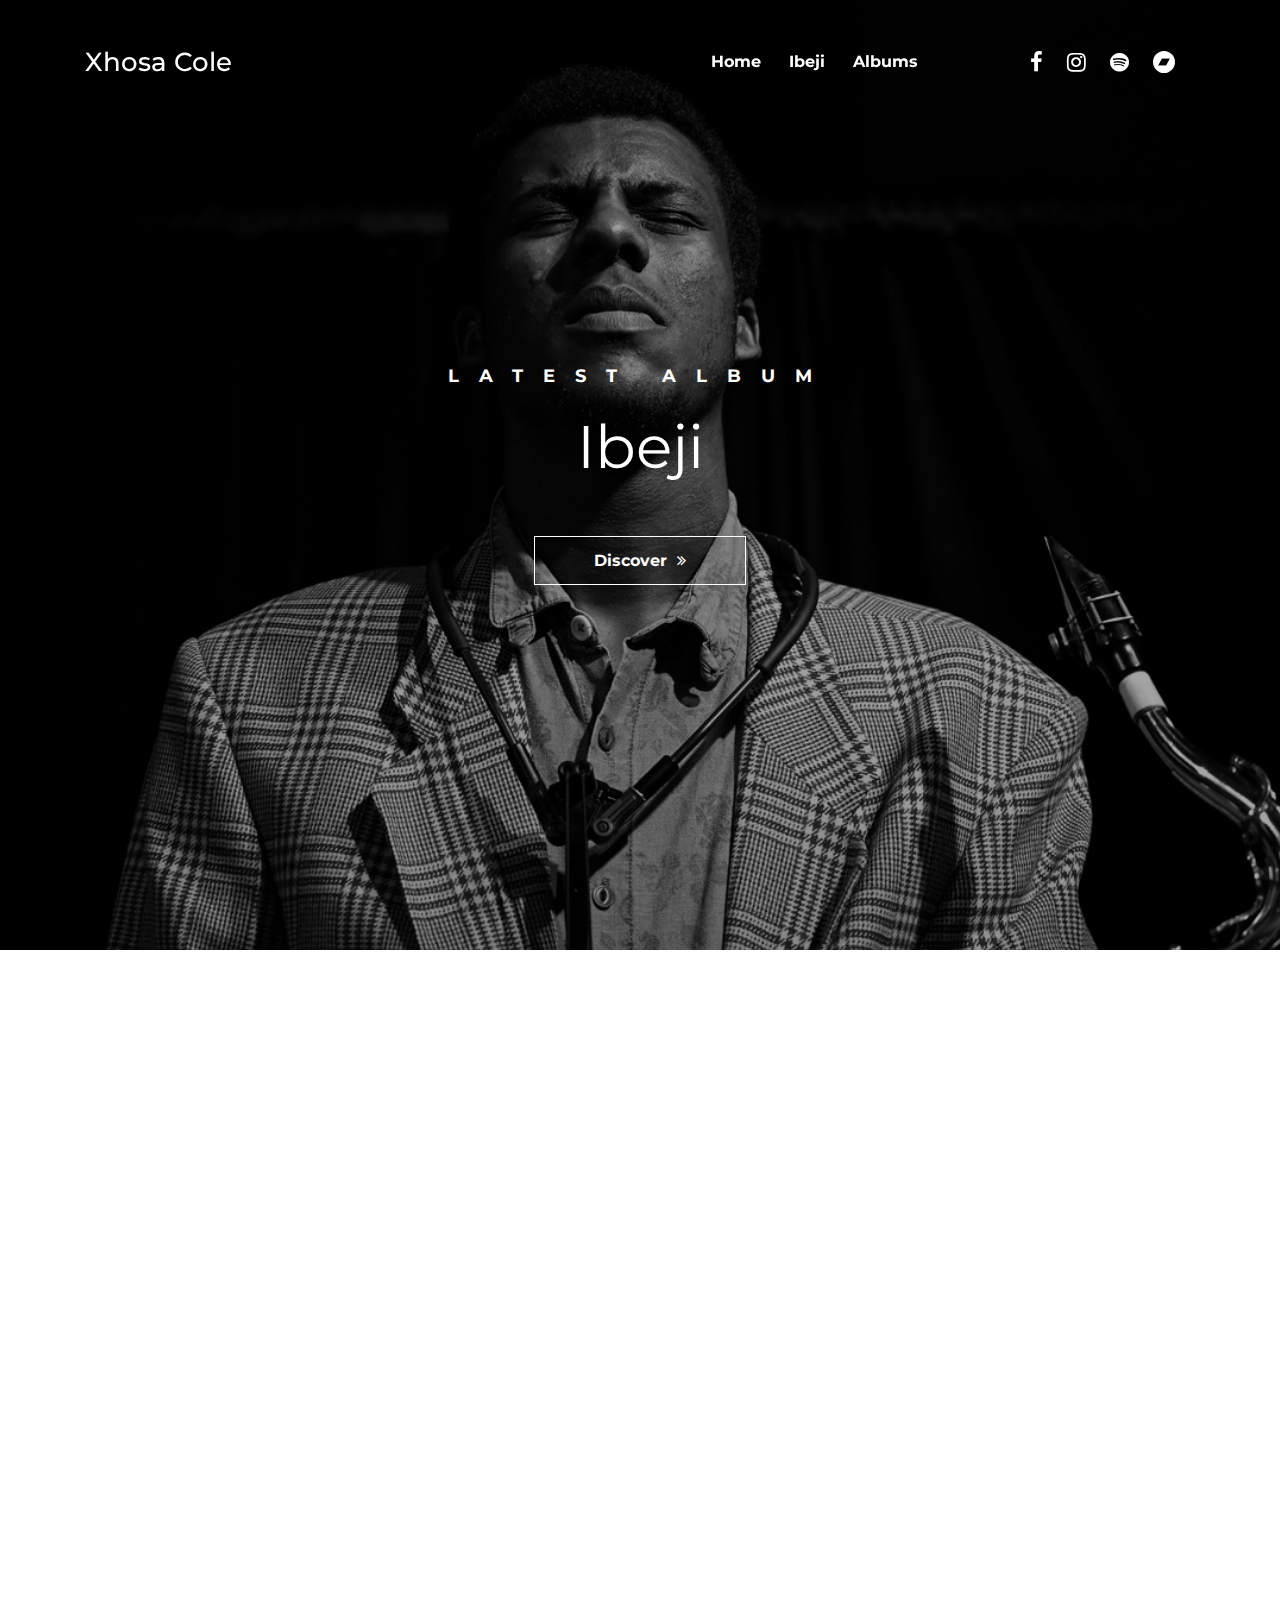
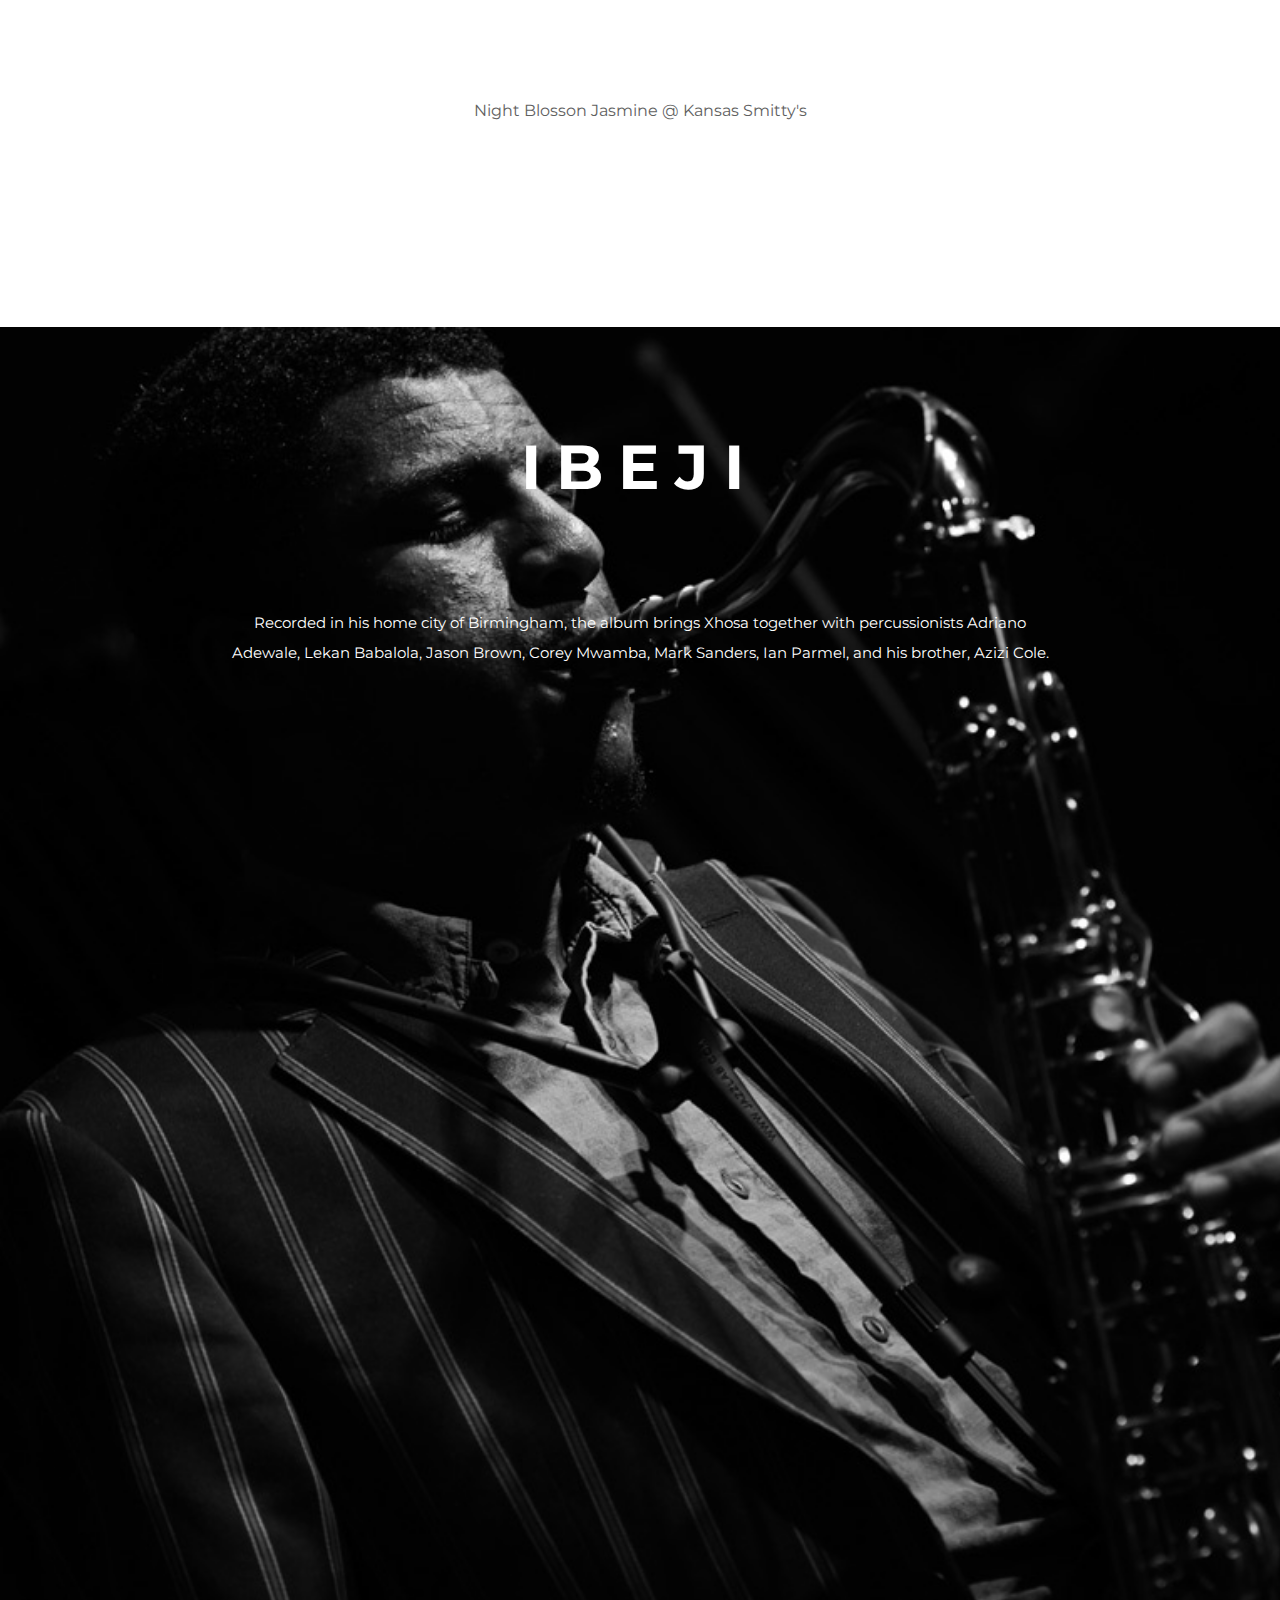
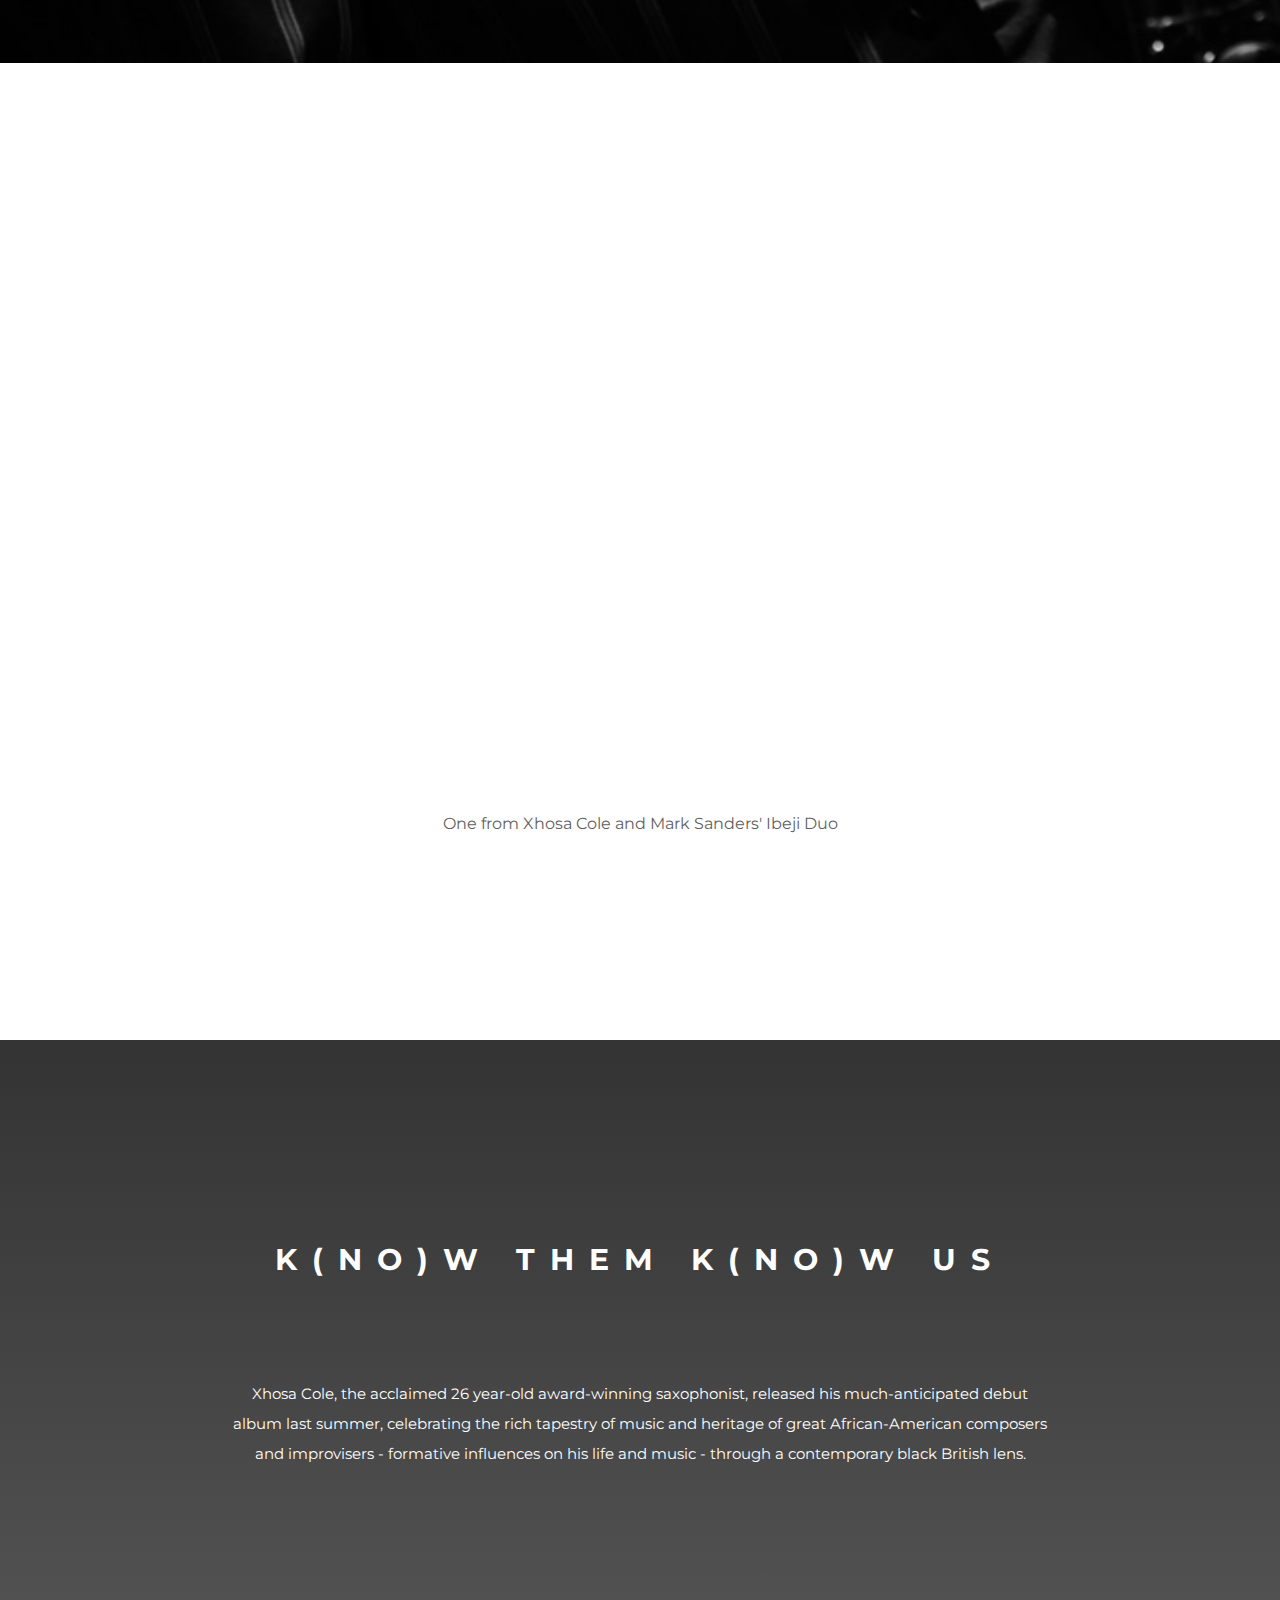
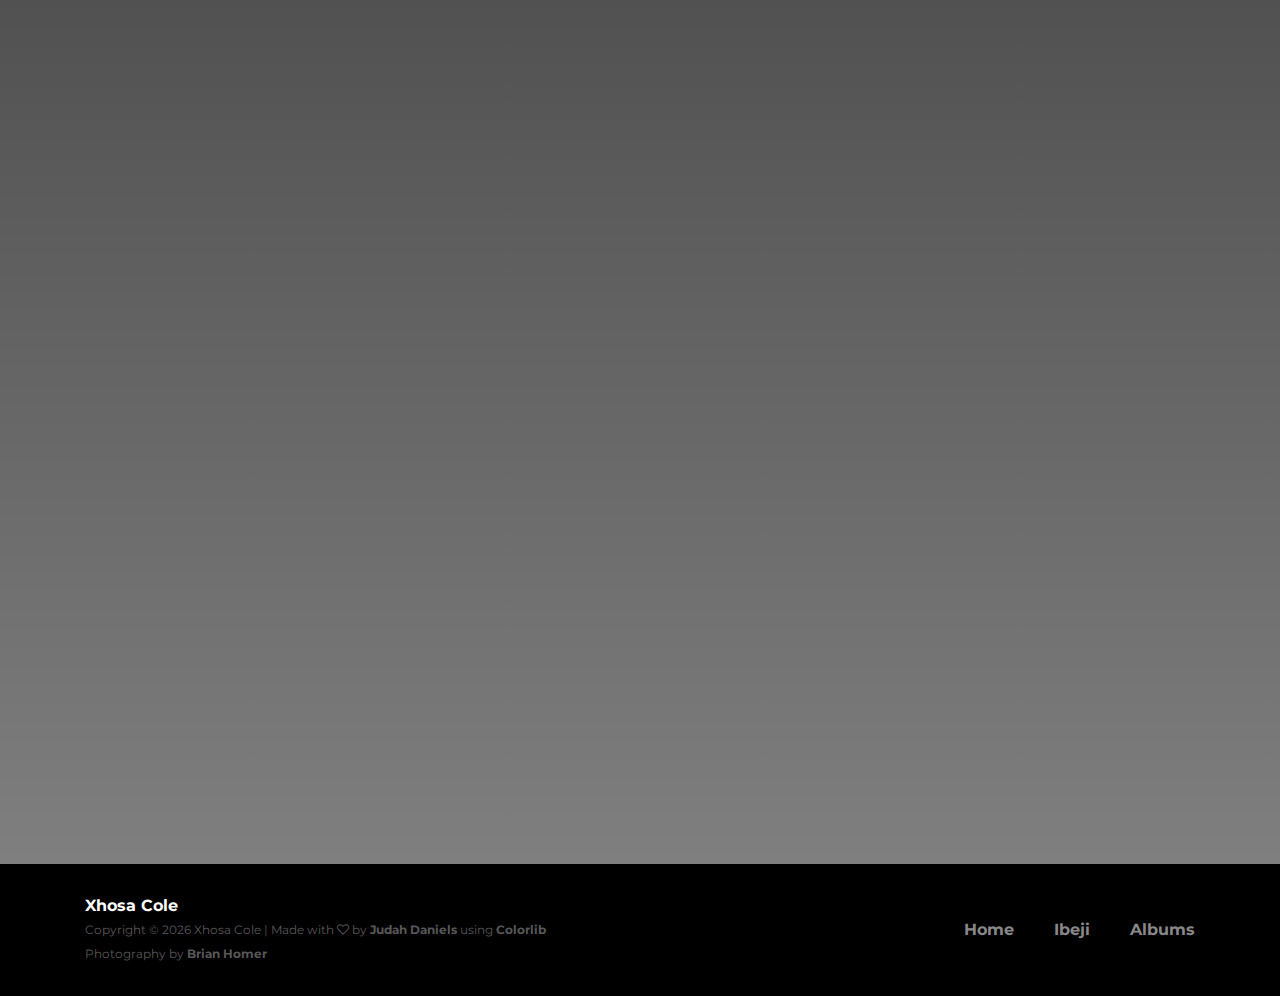
==== commit 3cfb19b5: "Update Site" ====
--- a/index.html
+++ b/index.html
@@ -2,890 +2,337 @@
 <html lang="en">
 
 <head>
-    <meta charset="UTF-8">
-    <meta name="description" content="">
-    <meta http-equiv="X-UA-Compatible" content="IE=edge">
-    <meta name="viewport" content="width=device-width, initial-scale=1, shrink-to-fit=no">
-    <!-- The above 4 meta tags *must* come first in the head; any other head content must come *after* these tags -->
-
-    <!-- Title -->
-    <title>One Music - Modern Music HTML5 Template</title>
-
-    <!-- Favicon -->
-    <link rel="icon" href="img/core-img/favicon.ico">
-
-    <!-- Stylesheet -->
-    <link rel="stylesheet" href="style.css">
+  <meta charset="UTF-8">
+  <meta name="description" content="">
+  <meta http-equiv="X-UA-Compatible" content="IE=edge">
+  <meta name="viewport" content="width=device-width, initial-scale=1, shrink-to-fit=no">
+  <!-- The above 4 meta tags *must* come first in the head; any other head content must come *after* these tags -->
+
+  <!-- Title -->
+  <title>One Music - Modern Music HTML5 Template</title>
+
+  <!-- Favicon -->
+  <link rel="icon" href="img/core-img/favicon.ico">
+
+  <!-- Stylesheet -->
+  <link rel="stylesheet" href="style.css">
 
 </head>
 
 <body>
-    <!-- Preloader -->
-    <div class="preloader d-flex align-items-center justify-content-center">
-        <div class="lds-ellipsis">
-            <div></div>
-            <div></div>
-            <div></div>
-            <div></div>
-        </div>
-    </div>
-
-    <!-- ##### Header Area Start ##### -->
-    <header class="header-area">
-        <!-- Navbar Area -->
-        <div class="oneMusic-main-menu">
-            <div class="classy-nav-container breakpoint-off">
-                <div class="container">
-                    <!-- Menu -->
-                    <nav class="classy-navbar justify-content-between" id="oneMusicNav">
-
-                        <!-- Nav brand -->
-                        <a href="index.html" class="nav-brand"><img src="img/core-img/logo.png" alt=""></a>
-
-                        <!-- Navbar Toggler -->
-                        <div class="classy-navbar-toggler">
-                            <span class="navbarToggler"><span></span><span></span><span></span></span>
-                        </div>
-
-                        <!-- Menu -->
-                        <div class="classy-menu">
-
-                            <!-- Close Button -->
-                            <div class="classycloseIcon">
-                                <div class="cross-wrap"><span class="top"></span><span class="bottom"></span></div>
-                            </div>
-
-                            <!-- Nav Start -->
-                            <div class="classynav">
-                                <ul>
-                                    <li><a href="index.html">Home</a></li>
-                                    <li><a href="albums-store.html">Albums</a></li>
-                                    <li><a href="#">Pages</a>
-                                        <ul class="dropdown">
-                                            <li><a href="index.html">Home</a></li>
-                                            <li><a href="albums-store.html">Albums</a></li>
-                                            <li><a href="event.html">Events</a></li>
-                                            <li><a href="blog.html">News</a></li>
-                                            <li><a href="contact.html">Contact</a></li>
-                                            <li><a href="elements.html">Elements</a></li>
-                                            <li><a href="login.html">Login</a></li>
-                                            <li><a href="#">Dropdown</a>
-                                                <ul class="dropdown">
-                                                    <li><a href="#">Even Dropdown</a></li>
-                                                    <li><a href="#">Even Dropdown</a></li>
-                                                    <li><a href="#">Even Dropdown</a></li>
-                                                    <li><a href="#">Even Dropdown</a>
-                                                        <ul class="dropdown">
-                                                            <li><a href="#">Deeply Dropdown</a></li>
-                                                            <li><a href="#">Deeply Dropdown</a></li>
-                                                            <li><a href="#">Deeply Dropdown</a></li>
-                                                            <li><a href="#">Deeply Dropdown</a></li>
-                                                            <li><a href="#">Deeply Dropdown</a></li>
-                                                        </ul>
-                                                    </li>
-                                                    <li><a href="#">Even Dropdown</a></li>
-                                                </ul>
-                                            </li>
-                                        </ul>
-                                    </li>
-                                    <li><a href="event.html">Events</a></li>
-                                    <li><a href="blog.html">News</a></li>
-                                    <li><a href="contact.html">Contact</a></li>
-                                </ul>
-
-                                <!-- Login/Register & Cart Button -->
-                                <div class="login-register-cart-button d-flex align-items-center">
-                                    <!-- Login/Register -->
-                                    <div class="login-register-btn mr-50">
-                                        <a href="login.html" id="loginBtn">Login / Register</a>
-                                    </div>
-
-                                    <!-- Cart Button -->
-                                    <div class="cart-btn">
-                                        <p><span class="icon-shopping-cart"></span> <span class="quantity">1</span></p>
-                                    </div>
-                                </div>
-                            </div>
-                            <!-- Nav End -->
-
-                        </div>
-                    </nav>
+  <!-- Preloader -->
+  <div class="preloader d-flex align-items-center justify-content-center">
+    <div class="lds-ellipsis">
+      <div></div>
+      <div></div>
+      <div></div>
+      <div></div>
+    </div>
+  </div>
+
+  <!-- ##### Header Area Start ##### -->
+  <header class="header-area">
+    <!-- Navbar Area -->
+    <div class="oneMusic-main-menu">
+      <div class="classy-nav-container breakpoint-off">
+        <div class="container">
+          <!-- Menu -->
+          <nav class="classy-navbar justify-content-between" id="oneMusicNav">
+
+            <!-- Nav brand -->
+            <!-- <a href="index.html" class="nav-brand"><img src="img/core-img/logo.png" alt=""></a> -->
+            <a href="index.html" style="color:white; white-space: nowrap;" class="nav-brand"><span>Xhosa Cole</span></a>
+
+            <!-- Navbar Toggler -->
+            <div class="classy-navbar-toggler">
+              <span class="navbarToggler"><span></span><span></span><span></span></span>
+            </div>
+
+            <!-- Menu -->
+            <div class="classy-menu">
+
+              <!-- Close Button -->
+              <div class="classycloseIcon">
+                <div class="cross-wrap"><span class="top"></span><span class="bottom"></span></div>
+              </div>
+
+              <!-- Nav Start -->
+              <div class="classynav">
+                <ul>
+                  <li><a href="#hero-area">Home</a></li>
+                  <li><a href="#ibeji-album-area">Ibeji</a></li>
+                  <li><a href="#ktku-album-area">Albums</a></li>
+                  <!-- <li><a href="index.html">Tour</a></li> -->
+                  <!-- <li><a href="contact.html">Contact</a></li> -->
+                </ul>
+
+                <!-- Login/Register & Cart Button -->
+                <div class="menu-socials d-flex align-items-center">
+                  <!-- Contact Social Info -->
+                  <div class="contact-social-info ">
+                    <a href="#" data-toggle="tooltip" data-placement="top" title="Facebook"><i class="fa fa-facebook"
+                        aria-hidden="true"></i></a>
+                    <a href="#" data-toggle="tooltip" data-placement="top" title="Instagram"><i class="fa fa-instagram"
+                        aria-hidden="true"></i></a>
+                    <a href="#" data-toggle="tooltip" data-placement="top" title="Spotify"><i class="fa fa-spotify"
+                        aria-hidden="true"></i></a>
+                    <a href="#" data-toggle="tooltip" data-placement="top" title="Bandcamp"><i class="fa fa-bandcamp"
+                        aria-hidden="true"></i></a>
+                  </div>
                 </div>
+
+                <!-- Nav End -->
+
+              </div>
+          </nav>
+        </div>
+      </div>
+    </div>
+  </header>
+  <!-- ##### Header Area End ##### -->
+
+  <!-- ##### Hero Area Start ##### -->
+  <section id="hero-area" class="hero-area">
+    <div class="hero-slides owl-carousel">
+      <!-- Single Hero Slide -->
+      <div class="single-hero-slide d-flex align-items-center justify-content-center">
+        <!-- Slide Img -->
+        <div class="slide-img bg-img" style="background-image: url(img/bg-img/bg-xhosathink.jpg);"></div>
+        <!-- Slide Content -->
+        <div class="container">
+          <div class="row">
+            <div class="col-12">
+              <div class="hero-slides-content text-center">
+                <h6 data-animation="fadeInUp" data-delay="100ms">Latest album</h6>
+                <h2 data-animation="fadeInUp" data-delay="300ms">Ibeji</h2>
+                <!-- <p><img src="img/xhosaibeji.jpeg" data-animation="fadeInUp" data-delay="300ms"><span>Ibeji</span></img></p> -->
+                <a data-animation="fadeInUp" data-delay="500ms" href="http://xhosacole.bandcamp.com/album/ibeji"
+                  class="btn oneMusic-btn mt-50">Discover <i class="fa fa-angle-double-right"></i></a>
+              </div>
             </div>
-        </div>
-    </header>
-    <!-- ##### Header Area End ##### -->
-
-    <!-- ##### Hero Area Start ##### -->
-    <section class="hero-area">
-        <div class="hero-slides owl-carousel">
-            <!-- Single Hero Slide -->
-            <div class="single-hero-slide d-flex align-items-center justify-content-center">
-                <!-- Slide Img -->
-                <div class="slide-img bg-img" style="background-image: url(img/bg-img/bg-1.jpg);"></div>
-                <!-- Slide Content -->
-                <div class="container">
-                    <div class="row">
-                        <div class="col-12">
-                            <div class="hero-slides-content text-center">
-                                <h6 data-animation="fadeInUp" data-delay="100ms">Latest album</h6>
-                                <h2 data-animation="fadeInUp" data-delay="300ms">Beyond Time <span>Beyond Time</span></h2>
-                                <a data-animation="fadeInUp" data-delay="500ms" href="#" class="btn oneMusic-btn mt-50">Discover <i class="fa fa-angle-double-right"></i></a>
-                            </div>
-                        </div>
-                    </div>
-                </div>
+          </div>
+        </div>
+      </div>
+
+      <!-- Single Hero Slide -->
+      <div class="single-hero-slide d-flex align-items-center justify-content-center">
+        <!--     <!-- Slide Img -->
+        <div class="slide-img bg-img" style="background-image: radial-gradient(circle at center, rgba(0, 0, 0, 0.5),
+                       rgba(0, 0, 0, 0)) ,url(img/drive/quartetbg.jpg);"></div>
+        <!--     <!-- Slide Content -->
+        <div class="container">
+          <div class="row">
+            <div class="col-12">
+              <div class="hero-slides-content text-center">
+                <h6 data-animation="fadeInUp" data-delay="100ms">Out Now</h6>
+                <h2 data-animation="fadeInUp" data-delay="300ms">K(no)w Them K(no)w Us </h2>
+                <a data-animation="fadeInUp" data-delay="500ms"
+                  href="https://xhosacole.bandcamp.com/album/k-no-w-them-k-no-w-us"
+                  class="btn oneMusic-btn mt-50">Discover <i class="fa fa-angle-double-right"></i></a>
+              </div>
             </div>
-
-            <!-- Single Hero Slide -->
-            <div class="single-hero-slide d-flex align-items-center justify-content-center">
-                <!-- Slide Img -->
-                <div class="slide-img bg-img" style="background-image: url(img/bg-img/bg-2.jpg);"></div>
-                <!-- Slide Content -->
-                <div class="container">
-                    <div class="row">
-                        <div class="col-12">
-                            <div class="hero-slides-content text-center">
-                                <h6 data-animation="fadeInUp" data-delay="100ms">Latest album</h6>
-                                <h2 data-animation="fadeInUp" data-delay="300ms">Colorlib Music <span>Colorlib Music</span></h2>
-                                <a data-animation="fadeInUp" data-delay="500ms" href="#" class="btn oneMusic-btn mt-50">Discover <i class="fa fa-angle-double-right"></i></a>
-                            </div>
-                        </div>
-                    </div>
-                </div>
-            </div>
-        </div>
-    </section>
-    <!-- ##### Hero Area End ##### -->
-
-    <!-- ##### Latest Albums Area Start ##### -->
-    <section class="latest-albums-area section-padding-100">
-        <div class="container">
-            <div class="row">
-                <div class="col-12">
-                    <div class="section-heading style-2">
-                        <p>See what’s new</p>
-                        <h2>Latest Albums</h2>
-                    </div>
-                </div>
-            </div>
-            <div class="row justify-content-center">
-                <div class="col-12 col-lg-9">
-                    <div class="ablums-text text-center mb-70">
-                        <p>Nam tristique ex vel magna tincidunt, ut porta nisl finibus. Vivamus eu dolor eu quam varius rutrum. Fusce nec justo id sem aliquam fringilla nec non lacus. Suspendisse eget lobortis nisi, ac cursus odio. Vivamus nibh velit, rutrum at ipsum ac, dignissim iaculis ante. Donec in velit non elit pulvinar pellentesque et non eros.</p>
-                    </div>
-                </div>
-            </div>
-
-            <div class="row">
-                <div class="col-12">
-                    <div class="albums-slideshow owl-carousel">
-                        <!-- Single Album -->
-                        <div class="single-album">
-                            <img src="img/bg-img/a1.jpg" alt="">
-                            <div class="album-info">
-                                <a href="#">
-                                    <h5>The Cure</h5>
-                                </a>
-                                <p>Second Song</p>
-                            </div>
-                        </div>
-
-                        <!-- Single Album -->
-                        <div class="single-album">
-                            <img src="img/bg-img/a2.jpg" alt="">
-                            <div class="album-info">
-                                <a href="#">
-                                    <h5>Sam Smith</h5>
-                                </a>
-                                <p>Underground</p>
-                            </div>
-                        </div>
-
-                        <!-- Single Album -->
-                        <div class="single-album">
-                            <img src="img/bg-img/a3.jpg" alt="">
-                            <div class="album-info">
-                                <a href="#">
-                                    <h5>Will I am</h5>
-                                </a>
-                                <p>First</p>
-                            </div>
-                        </div>
-
-                        <!-- Single Album -->
-                        <div class="single-album">
-                            <img src="img/bg-img/a4.jpg" alt="">
-                            <div class="album-info">
-                                <a href="#">
-                                    <h5>The Cure</h5>
-                                </a>
-                                <p>Second Song</p>
-                            </div>
-                        </div>
-
-                        <!-- Single Album -->
-                        <div class="single-album">
-                            <img src="img/bg-img/a5.jpg" alt="">
-                            <div class="album-info">
-                                <a href="#">
-                                    <h5>DJ SMITH</h5>
-                                </a>
-                                <p>The Album</p>
-                            </div>
-                        </div>
-
-                        <!-- Single Album -->
-                        <div class="single-album">
-                            <img src="img/bg-img/a6.jpg" alt="">
-                            <div class="album-info">
-                                <a href="#">
-                                    <h5>The Ustopable</h5>
-                                </a>
-                                <p>Unplugged</p>
-                            </div>
-                        </div>
-
-                        <!-- Single Album -->
-                        <div class="single-album">
-                            <img src="img/bg-img/a7.jpg" alt="">
-                            <div class="album-info">
-                                <a href="#">
-                                    <h5>Beyonce</h5>
-                                </a>
-                                <p>Songs</p>
-                            </div>
-                        </div>
-                    </div>
-                </div>
-            </div>
-        </div>
-    </section>
-    <!-- ##### Latest Albums Area End ##### -->
-
-    <!-- ##### Buy Now Area Start ##### -->
-    <section class="oneMusic-buy-now-area has-fluid bg-gray section-padding-100">
-        <div class="container-fluid">
-            <div class="row">
-                <div class="col-12">
-                    <div class="section-heading style-2">
-                        <p>See what’s new</p>
-                        <h2>Buy What’s New</h2>
-                    </div>
-                </div>
-            </div>
-
-            <div class="row">
-
-                <!-- Single Album Area -->
-                <div class="col-12 col-sm-6 col-md-4 col-lg-2">
-                    <div class="single-album-area wow fadeInUp" data-wow-delay="100ms">
-                        <div class="album-thumb">
-                            <img src="img/bg-img/b1.jpg" alt="">
-                            <!-- Album Price -->
-                            <div class="album-price">
-                                <p>$0.90</p>
-                            </div>
-                            <!-- Play Icon -->
-                            <div class="play-icon">
-                                <a href="#" class="video--play--btn"><span class="icon-play-button"></span></a>
-                            </div>
-                        </div>
-                        <div class="album-info">
-                            <a href="#">
-                                <h5>Garage Band</h5>
-                            </a>
-                            <p>Radio Station</p>
-                        </div>
-                    </div>
-                </div>
-
-                <!-- Single Album Area -->
-                <div class="col-12 col-sm-6 col-md-4 col-lg-2">
-                    <div class="single-album-area wow fadeInUp" data-wow-delay="200ms">
-                        <div class="album-thumb">
-                            <img src="img/bg-img/b2.jpg" alt="">
-                        </div>
-                        <div class="album-info">
-                            <a href="#">
-                                <h5>Noises</h5>
-                            </a>
-                            <p>Buble Gum</p>
-                        </div>
-                    </div>
-                </div>
-
-                <!-- Single Album Area -->
-                <div class="col-12 col-sm-6 col-md-4 col-lg-2">
-                    <div class="single-album-area wow fadeInUp" data-wow-delay="300ms">
-                        <div class="album-thumb">
-                            <img src="img/bg-img/b3.jpg" alt="">
-                        </div>
-                        <div class="album-info">
-                            <a href="#">
-                                <h5>Jess Parker</h5>
-                            </a>
-                            <p>The Album</p>
-                        </div>
-                    </div>
-                </div>
-
-                <!-- Single Album Area -->
-                <div class="col-12 col-sm-6 col-md-4 col-lg-2">
-                    <div class="single-album-area wow fadeInUp" data-wow-delay="400ms">
-                        <div class="album-thumb">
-                            <img src="img/bg-img/b4.jpg" alt="">
-                        </div>
-                        <div class="album-info">
-                            <a href="#">
-                                <h5>Noises</h5>
-                            </a>
-                            <p>Buble Gum</p>
-                        </div>
-                    </div>
-                </div>
-
-                <!-- Single Album Area -->
-                <div class="col-12 col-sm-6 col-md-4 col-lg-2">
-                    <div class="single-album-area wow fadeInUp" data-wow-delay="500ms">
-                        <div class="album-thumb">
-                            <img src="img/bg-img/b1.jpg" alt="">
-                            <!-- Album Price -->
-                            <div class="album-price">
-                                <p>$0.90</p>
-                            </div>
-                            <!-- Play Icon -->
-                            <div class="play-icon">
-                                <a href="#" class="video--play--btn"><span class="icon-play-button"></span></a>
-                            </div>
-                        </div>
-                        <div class="album-info">
-                            <a href="#">
-                                <h5>Garage Band</h5>
-                            </a>
-                            <p>Radio Station</p>
-                        </div>
-                    </div>
-                </div>
-
-                <!-- Single Album Area -->
-                <div class="col-12 col-sm-6 col-md-4 col-lg-2">
-                    <div class="single-album-area wow fadeInUp" data-wow-delay="600ms">
-                        <div class="album-thumb">
-                            <img src="img/bg-img/b2.jpg" alt="">
-                        </div>
-                        <div class="album-info">
-                            <a href="#">
-                                <h5>Noises</h5>
-                            </a>
-                            <p>Buble Gum</p>
-                        </div>
-                    </div>
-                </div>
-
-                <!-- Single Album Area -->
-                <div class="col-12 col-sm-6 col-md-4 col-lg-2">
-                    <div class="single-album-area wow fadeInUp" data-wow-delay="100ms">
-                        <div class="album-thumb">
-                            <img src="img/bg-img/b3.jpg" alt="">
-                        </div>
-                        <div class="album-info">
-                            <a href="#">
-                                <h5>Jess Parker</h5>
-                            </a>
-                            <p>The Album</p>
-                        </div>
-                    </div>
-                </div>
-
-                <!-- Single Album Area -->
-                <div class="col-12 col-sm-6 col-md-4 col-lg-2">
-                    <div class="single-album-area wow fadeInUp" data-wow-delay="200ms">
-                        <div class="album-thumb">
-                            <img src="img/bg-img/b4.jpg" alt="">
-                        </div>
-                        <div class="album-info">
-                            <a href="#">
-                                <h5>Noises</h5>
-                            </a>
-                            <p>Buble Gum</p>
-                        </div>
-                    </div>
-                </div>
-
-                <!-- Single Album Area -->
-                <div class="col-12 col-sm-6 col-md-4 col-lg-2">
-                    <div class="single-album-area wow fadeInUp" data-wow-delay="300ms">
-                        <div class="album-thumb">
-                            <img src="img/bg-img/b1.jpg" alt="">
-                            <!-- Album Price -->
-                            <div class="album-price">
-                                <p>$0.90</p>
-                            </div>
-                            <!-- Play Icon -->
-                            <div class="play-icon">
-                                <a href="#" class="video--play--btn"><span class="icon-play-button"></span></a>
-                            </div>
-                        </div>
-                        <div class="album-info">
-                            <a href="#">
-                                <h5>Garage Band</h5>
-                            </a>
-                            <p>Radio Station</p>
-                        </div>
-                    </div>
-                </div>
-
-                <!-- Single Album Area -->
-                <div class="col-12 col-sm-6 col-md-4 col-lg-2">
-                    <div class="single-album-area wow fadeInUp" data-wow-delay="400ms">
-                        <div class="album-thumb">
-                            <img src="img/bg-img/b2.jpg" alt="">
-                        </div>
-                        <div class="album-info">
-                            <a href="#">
-                                <h5>Noises</h5>
-                            </a>
-                            <p>Buble Gum</p>
-                        </div>
-                    </div>
-                </div>
-
-                <!-- Single Album Area -->
-                <div class="col-12 col-sm-6 col-md-4 col-lg-2">
-                    <div class="single-album-area wow fadeInUp" data-wow-delay="500ms">
-                        <div class="album-thumb">
-                            <img src="img/bg-img/b3.jpg" alt="">
-                        </div>
-                        <div class="album-info">
-                            <a href="#">
-                                <h5>Jess Parker</h5>
-                            </a>
-                            <p>The Album</p>
-                        </div>
-                    </div>
-                </div>
-
-                <!-- Single Album Area -->
-                <div class="col-12 col-sm-6 col-md-4 col-lg-2">
-                    <div class="single-album-area wow fadeInUp" data-wow-delay="600ms">
-                        <div class="album-thumb">
-                            <img src="img/bg-img/b4.jpg" alt="">
-                        </div>
-                        <div class="album-info">
-                            <a href="#">
-                                <h5>Noises</h5>
-                            </a>
-                            <p>Buble Gum</p>
-                        </div>
-                    </div>
-                </div>
-
-            </div>
-
-            <div class="row">
-                <div class="col-12">
-                    <div class="load-more-btn text-center wow fadeInUp" data-wow-delay="300ms">
-                        <a href="#" class="btn oneMusic-btn">Load More <i class="fa fa-angle-double-right"></i></a>
-                    </div>
-                </div>
-            </div>
-        </div>
-    </section>
-    <!-- ##### Buy Now Area End ##### -->
-
-    <!-- ##### Featured Artist Area Start ##### -->
-    <section class="featured-artist-area section-padding-100 bg-img bg-overlay bg-fixed" style="background-image: url(img/bg-img/bg-4.jpg);">
-        <div class="container">
-            <div class="row align-items-end">
-                <div class="col-12 col-md-5 col-lg-4">
-                    <div class="featured-artist-thumb">
-                        <img src="img/bg-img/fa.jpg" alt="">
-                    </div>
-                </div>
-                <div class="col-12 col-md-7 col-lg-8">
-                    <div class="featured-artist-content">
-                        <!-- Section Heading -->
-                        <div class="section-heading white text-left mb-30">
-                            <p>See what’s new</p>
-                            <h2>Buy What’s New</h2>
-                        </div>
-                        <p>Nam tristique ex vel magna tincidunt, ut porta nisl finibus. Vivamus eu dolor eu quam varius rutrum. Fusce nec justo id sem aliquam fringilla nec non lacus. Suspendisse eget lobortis nisi, ac cursus odio. Vivamus nibh velit, rutrum at ipsum ac, dignissim iaculis ante. Donec in velit non elit pulvinar pellentesque et non eros.</p>
-                        <div class="song-play-area">
-                            <div class="song-name">
-                                <p>01. Main Hit Song</p>
-                            </div>
-                            <audio preload="auto" controls>
-                                <source src="audio/dummy-audio.mp3">
-                            </audio>
-                        </div>
-                    </div>
-                </div>
-            </div>
-        </div>
-    </section>
-    <!-- ##### Featured Artist Area End ##### -->
-
-    <!-- ##### Miscellaneous Area Start ##### -->
-    <section class="miscellaneous-area section-padding-100-0">
-        <div class="container">
-            <div class="row">
-                <!-- ***** Weeks Top ***** -->
-                <div class="col-12 col-lg-4">
-                    <div class="weeks-top-area mb-100">
-                        <div class="section-heading text-left mb-50 wow fadeInUp" data-wow-delay="50ms">
-                            <p>See what’s new</p>
-                            <h2>This week’s top</h2>
-                        </div>
-
-                        <!-- Single Top Item -->
-                        <div class="single-top-item d-flex wow fadeInUp" data-wow-delay="100ms">
-                            <div class="thumbnail">
-                                <img src="img/bg-img/wt1.jpg" alt="">
-                            </div>
-                            <div class="content-">
-                                <h6>Sam Smith</h6>
-                                <p>Underground</p>
-                            </div>
-                        </div>
-
-                        <!-- Single Top Item -->
-                        <div class="single-top-item d-flex wow fadeInUp" data-wow-delay="150ms">
-                            <div class="thumbnail">
-                                <img src="img/bg-img/wt2.jpg" alt="">
-                            </div>
-                            <div class="content-">
-                                <h6>Power Play</h6>
-                                <p>In my mind</p>
-                            </div>
-                        </div>
-
-                        <!-- Single Top Item -->
-                        <div class="single-top-item d-flex wow fadeInUp" data-wow-delay="200ms">
-                            <div class="thumbnail">
-                                <img src="img/bg-img/wt3.jpg" alt="">
-                            </div>
-                            <div class="content-">
-                                <h6>Cristinne Smith</h6>
-                                <p>My Music</p>
-                            </div>
-                        </div>
-
-                        <!-- Single Top Item -->
-                        <div class="single-top-item d-flex wow fadeInUp" data-wow-delay="250ms">
-                            <div class="thumbnail">
-                                <img src="img/bg-img/wt4.jpg" alt="">
-                            </div>
-                            <div class="content-">
-                                <h6>The Music Band</h6>
-                                <p>Underground</p>
-                            </div>
-                        </div>
-
-                        <!-- Single Top Item -->
-                        <div class="single-top-item d-flex wow fadeInUp" data-wow-delay="300ms">
-                            <div class="thumbnail">
-                                <img src="img/bg-img/wt5.jpg" alt="">
-                            </div>
-                            <div class="content-">
-                                <h6>Creative Lyrics</h6>
-                                <p>Songs and stuff</p>
-                            </div>
-                        </div>
-
-                        <!-- Single Top Item -->
-                        <div class="single-top-item d-flex wow fadeInUp" data-wow-delay="350ms">
-                            <div class="thumbnail">
-                                <img src="img/bg-img/wt6.jpg" alt="">
-                            </div>
-                            <div class="content-">
-                                <h6>The Culture</h6>
-                                <p>Pop Songs</p>
-                            </div>
-                        </div>
-
-                    </div>
-                </div>
-
-                <!-- ***** New Hits Songs ***** -->
-                <div class="col-12 col-lg-4">
-                    <div class="new-hits-area mb-100">
-                        <div class="section-heading text-left mb-50 wow fadeInUp" data-wow-delay="50ms">
-                            <p>See what’s new</p>
-                            <h2>New Hits</h2>
-                        </div>
-
-                        <!-- Single Top Item -->
-                        <div class="single-new-item d-flex align-items-center justify-content-between wow fadeInUp" data-wow-delay="100ms">
-                            <div class="first-part d-flex align-items-center">
-                                <div class="thumbnail">
-                                    <img src="img/bg-img/wt7.jpg" alt="">
-                                </div>
-                                <div class="content-">
-                                    <h6>Sam Smith</h6>
-                                    <p>Underground</p>
-                                </div>
-                            </div>
-                            <audio preload="auto" controls>
-                                <source src="audio/dummy-audio.mp3">
-                            </audio>
-                        </div>
-
-                        <!-- Single Top Item -->
-                        <div class="single-new-item d-flex align-items-center justify-content-between wow fadeInUp" data-wow-delay="150ms">
-                            <div class="first-part d-flex align-items-center">
-                                <div class="thumbnail">
-                                    <img src="img/bg-img/wt8.jpg" alt="">
-                                </div>
-                                <div class="content-">
-                                    <h6>Power Play</h6>
-                                    <p>In my mind</p>
-                                </div>
-                            </div>
-                            <audio preload="auto" controls>
-                                <source src="audio/dummy-audio.mp3">
-                            </audio>
-                        </div>
-
-                        <!-- Single Top Item -->
-                        <div class="single-new-item d-flex align-items-center justify-content-between wow fadeInUp" data-wow-delay="200ms">
-                            <div class="first-part d-flex align-items-center">
-                                <div class="thumbnail">
-                                    <img src="img/bg-img/wt9.jpg" alt="">
-                                </div>
-                                <div class="content-">
-                                    <h6>Cristinne Smith</h6>
-                                    <p>My Music</p>
-                                </div>
-                            </div>
-                            <audio preload="auto" controls>
-                                <source src="audio/dummy-audio.mp3">
-                            </audio>
-                        </div>
-
-                        <!-- Single Top Item -->
-                        <div class="single-new-item d-flex align-items-center justify-content-between wow fadeInUp" data-wow-delay="250ms">
-                            <div class="first-part d-flex align-items-center">
-                                <div class="thumbnail">
-                                    <img src="img/bg-img/wt10.jpg" alt="">
-                                </div>
-                                <div class="content-">
-                                    <h6>The Music Band</h6>
-                                    <p>Underground</p>
-                                </div>
-                            </div>
-                            <audio preload="auto" controls>
-                                <source src="audio/dummy-audio.mp3">
-                            </audio>
-                        </div>
-
-                        <!-- Single Top Item -->
-                        <div class="single-new-item d-flex align-items-center justify-content-between wow fadeInUp" data-wow-delay="300ms">
-                            <div class="first-part d-flex align-items-center">
-                                <div class="thumbnail">
-                                    <img src="img/bg-img/wt11.jpg" alt="">
-                                </div>
-                                <div class="content-">
-                                    <h6>Creative Lyrics</h6>
-                                    <p>Songs and stuff</p>
-                                </div>
-                            </div>
-                            <audio preload="auto" controls>
-                                <source src="audio/dummy-audio.mp3">
-                            </audio>
-                        </div>
-
-                        <!-- Single Top Item -->
-                        <div class="single-new-item d-flex align-items-center justify-content-between wow fadeInUp" data-wow-delay="350ms">
-                            <div class="first-part d-flex align-items-center">
-                                <div class="thumbnail">
-                                    <img src="img/bg-img/wt12.jpg" alt="">
-                                </div>
-                                <div class="content-">
-                                    <h6>The Culture</h6>
-                                    <p>Pop Songs</p>
-                                </div>
-                            </div>
-                            <audio preload="auto" controls>
-                                <source src="audio/dummy-audio.mp3">
-                            </audio>
-                        </div>
-                    </div>
-                </div>
-
-                <!-- ***** Popular Artists ***** -->
-                <div class="col-12 col-lg-4">
-                    <div class="popular-artists-area mb-100">
-                        <div class="section-heading text-left mb-50 wow fadeInUp" data-wow-delay="50ms">
-                            <p>See what’s new</p>
-                            <h2>Popular Artist</h2>
-                        </div>
-
-                        <!-- Single Artist -->
-                        <div class="single-artists d-flex align-items-center wow fadeInUp" data-wow-delay="100ms">
-                            <div class="thumbnail">
-                                <img src="img/bg-img/pa1.jpg" alt="">
-                            </div>
-                            <div class="content-">
-                                <p>Sam Smith</p>
-                            </div>
-                        </div>
-
-                        <!-- Single Artist -->
-                        <div class="single-artists d-flex align-items-center wow fadeInUp" data-wow-delay="150ms">
-                            <div class="thumbnail">
-                                <img src="img/bg-img/pa2.jpg" alt="">
-                            </div>
-                            <div class="content-">
-                                <p>William Parker</p>
-                            </div>
-                        </div>
-
-                        <!-- Single Artist -->
-                        <div class="single-artists d-flex align-items-center wow fadeInUp" data-wow-delay="200ms">
-                            <div class="thumbnail">
-                                <img src="img/bg-img/pa3.jpg" alt="">
-                            </div>
-                            <div class="content-">
-                                <p>Jessica Walsh</p>
-                            </div>
-                        </div>
-
-                        <!-- Single Artist -->
-                        <div class="single-artists d-flex align-items-center wow fadeInUp" data-wow-delay="250ms">
-                            <div class="thumbnail">
-                                <img src="img/bg-img/pa4.jpg" alt="">
-                            </div>
-                            <div class="content-">
-                                <p>Tha Stoves</p>
-                            </div>
-                        </div>
-
-                        <!-- Single Artist -->
-                        <div class="single-artists d-flex align-items-center wow fadeInUp" data-wow-delay="300ms">
-                            <div class="thumbnail">
-                                <img src="img/bg-img/pa5.jpg" alt="">
-                            </div>
-                            <div class="content-">
-                                <p>DJ Ajay</p>
-                            </div>
-                        </div>
-
-                        <!-- Single Artist -->
-                        <div class="single-artists d-flex align-items-center wow fadeInUp" data-wow-delay="350ms">
-                            <div class="thumbnail">
-                                <img src="img/bg-img/pa6.jpg" alt="">
-                            </div>
-                            <div class="content-">
-                                <p>Radio Vibez</p>
-                            </div>
-                        </div>
-
-                        <!-- Single Artist -->
-                        <div class="single-artists d-flex align-items-center wow fadeInUp" data-wow-delay="400ms">
-                            <div class="thumbnail">
-                                <img src="img/bg-img/pa7.jpg" alt="">
-                            </div>
-                            <div class="content-">
-                                <p>Music 4u</p>
-                            </div>
-                        </div>
-
-                    </div>
-                </div>
-            </div>
-        </div>
-    </section>
-    <!-- ##### Miscellaneous Area End ##### -->
-
-    <!-- ##### Contact Area Start ##### -->
-    <section class="contact-area section-padding-100 bg-img bg-overlay bg-fixed has-bg-img" style="background-image: url(img/bg-img/bg-2.jpg);">
-        <div class="container">
-            <div class="row">
-                <div class="col-12">
-                    <div class="section-heading white wow fadeInUp" data-wow-delay="100ms">
-                        <p>See what’s new</p>
-                        <h2>Get In Touch</h2>
-                    </div>
-                </div>
-            </div>
-
-            <div class="row">
-                <div class="col-12">
-                    <!-- Contact Form Area -->
-                    <div class="contact-form-area">
-                        <form action="#" method="post">
-                            <div class="row">
-                                <div class="col-md-6 col-lg-4">
-                                    <div class="form-group wow fadeInUp" data-wow-delay="100ms">
-                                        <input type="text" class="form-control" id="name" placeholder="Name">
-                                    </div>
-                                </div>
-                                <div class="col-md-6 col-lg-4">
-                                    <div class="form-group wow fadeInUp" data-wow-delay="200ms">
-                                        <input type="email" class="form-control" id="email" placeholder="E-mail">
-                                    </div>
-                                </div>
-                                <div class="col-lg-4">
-                                    <div class="form-group wow fadeInUp" data-wow-delay="300ms">
-                                        <input type="text" class="form-control" id="subject" placeholder="Subject">
-                                    </div>
-                                </div>
-                                <div class="col-12">
-                                    <div class="form-group wow fadeInUp" data-wow-delay="400ms">
-                                        <textarea name="message" class="form-control" id="message" cols="30" rows="10" placeholder="Message"></textarea>
-                                    </div>
-                                </div>
-                                <div class="col-12 text-center wow fadeInUp" data-wow-delay="500ms">
-                                    <button class="btn oneMusic-btn mt-30" type="submit">Send <i class="fa fa-angle-double-right"></i></button>
-                                </div>
-                            </div>
-                        </form>
-                    </div>
-                </div>
-            </div>
-        </div>
-    </section>
-    <!-- ##### Contact Area End ##### -->
-
-    <!-- ##### Footer Area Start ##### -->
-    <footer class="footer-area">
-        <div class="container">
-            <div class="row d-flex flex-wrap align-items-center">
-                <div class="col-12 col-md-6">
-                    <a href="#"><img src="img/core-img/logo.png" alt=""></a>
-                    <p class="copywrite-text"><a href="#"><!-- Link back to Colorlib can't be removed. Template is licensed under CC BY 3.0. -->
-Copyright &copy;<script>document.write(new Date().getFullYear());</script> All rights reserved | This template is made with <i class="fa fa-heart-o" aria-hidden="true"></i> by <a href="https://colorlib.com" target="_blank">Colorlib</a>
-<!-- Link back to Colorlib can't be removed. Template is licensed under CC BY 3.0. --></p>
-                </div>
-
-                <div class="col-12 col-md-6">
-                    <div class="footer-nav">
-                        <ul>
-                            <li><a href="#">Home</a></li>
-                            <li><a href="#">Albums</a></li>
-                            <li><a href="#">Events</a></li>
-                            <li><a href="#">News</a></li>
-                            <li><a href="#">Contact</a></li>
-                        </ul>
-                    </div>
-                </div>
-            </div>
-        </div>
-    </footer>
-    <!-- ##### Footer Area Start ##### -->
-
-    <!-- ##### All Javascript Script ##### -->
-    <!-- jQuery-2.2.4 js -->
-    <script src="js/jquery/jquery-2.2.4.min.js"></script>
-    <!-- Popper js -->
-    <script src="js/bootstrap/popper.min.js"></script>
-    <!-- Bootstrap js -->
-    <script src="js/bootstrap/bootstrap.min.js"></script>
-    <!-- All Plugins js -->
-    <script src="js/plugins/plugins.js"></script>
-    <!-- Active js -->
-    <script src="js/active.js"></script>
+          </div>
+        </div>
+      </div>
+    </div>
+  </section>
+  <!-- ##### Hero Area End ##### -->
+
+  <!-- ##### Featured Youtube Video Area Start ##### -->
+  <section class="featured-video-area section-padding-100">
+    <div class="container justify-content-center">
+      <div class="vid-container">
+        <iframe allow="fullscreen;" class="large-youtube-vid" src="https://www.youtube.com/embed/dC0Mox_F3Wk">
+        </iframe>
+      </div>
+      <div class="justify-content-center">
+      </div>
+    </div>
+    <div class="row">
+      <div class="col-12">
+        <div class="section-heading style-2">
+          <br>
+          <p>Night Blosson Jasmine @ Kansas Smitty's </p>
+        </div>
+      </div>
+    </div>
+  </section>
+  <!-- ##### Latest Youtube Video Area End ##### -->
+
+  <!-- ##### Latest Albums Area Start ##### -->
+  <section id="ibeji-album-area" class="ibeji-album-area section-padding-100">
+    <!-- Slide Img -->
+    <div class="container">
+      <div class="row">
+        <div class="col-12">
+          <div class="section-heading">
+            <!-- <p>Latest Album</p> -->
+            <h2>Ibeji</h2>
+          </div>
+        </div>
+      </div>
+      <div class="row justify-content-center">
+        <div class="col-12 col-lg-9">
+          <div class="albums-text text-center mb-70">
+            <p>Recorded in his home city of Birmingham, the album brings Xhosa together with percussionists Adriano
+              Adewale, Lekan Babalola, Jason Brown, Corey Mwamba, Mark Sanders, Ian Parmel, and his brother, Azizi Cole.
+            </p>
+          </div>
+          <div class="album-container">
+            <iframe
+              src="https://bandcamp.com/EmbeddedPlayer/album=3210686018/size=large/bgcol=333333/linkcol=0f91ff/minimal=true/transparent=true/"
+              seamless><a href="https://xhosacole.bandcamp.com/album/ibeji">Ibeji by Xhosa Cole</a></iframe>
+          </div>
+        </div>
+      </div>
+    </div>
+  </section>
+  <!-- ##### Latest Albums Area End ##### -->
+
+  <!-- ##### Featured Youtube Video Area Start ##### -->
+  <section class="featured-video-area section-padding-100">
+    <div class="container justify-content-center">
+      <div class="vid-container">
+        <iframe allow="fullscreen;" class="large-youtube-vid" src="https://www.youtube.com/embed/egcXO2hUOTA">
+        </iframe>
+      </div>
+      <div class="justify-content-center">
+      </div>
+    </div>
+    <div class="row">
+      <div class="col-12">
+        <div class="section-heading style-2">
+          <br>
+          <p>One from Xhosa Cole and Mark Sanders' Ibeji Duo</p>
+        </div>
+      </div>
+    </div>
+  </section>
+  <!-- ##### Latest Youtube Video Area End ##### -->
+  <!-- ##### Latest Albums Area Start ##### -->
+  <section id="ktku-album-area" class="ktku-album-area section-padding-100">
+    <div class="container">
+      <div class="row">
+        <div class="col-12">
+          <div class="section-heading style-2">
+            <!-- <p>Out now</p> -->
+            <h2>K(no)w Them K(no)w Us</h2>
+          </div>
+        </div>
+      </div>
+      <div class="row justify-content-center">
+        <div class="col-12 col-lg-9">
+          <div class="albums-text text-center mb-70">
+            
+            <p>Xhosa Cole, the acclaimed 26 year-old award-winning saxophonist, released his much-anticipated debut
+              album last summer, celebrating the rich tapestry of music and heritage of great African-American composers
+              and improvisers - formative influences on his life and music - through a contemporary black British lens.
+            </p>
+          </div>
+          <div class=" justify-content-center album-container">
+            <iframe
+              src="https://bandcamp.com/EmbeddedPlayer/album=1421851318/size=large/bgcol=333333/linkcol=0f91ff/minimal=true/transparent=true/"
+              seamless><a href="https://xhosacole.bandcamp.com/album/k-no-w-them-k-no-w-us">K(no)w Them, K(no)w Us by
+                Xhosa Cole</a></iframe>
+          </div>
+        </div>
+      </div>
+    </div>
+  </section>
+  <!-- ##### Latest Albums Area End ##### -->
+
+
+
+  <!-- ##### Contact Area Start ##### -->
+  <!-- <section class="contact-area section-padding-0-100"> -->
+  <!--     <div class="container"> -->
+  <!--         <div class="row"> -->
+  <!--             <div class="col-12"> -->
+  <!--                 <div class="section-heading"> -->
+  <!--                     <h2>Get In Touch</h2> -->
+  <!--                 </div> -->
+  <!--             </div> -->
+  <!--         </div> -->
+  <!---->
+  <!--         <div class="row"> -->
+  <!--             <div class="col-12"> -->
+  <!--                 <div class="contact-form-area"> -->
+  <!--                     <form action="#" method="post"> -->
+  <!--                         <div class="row"> -->
+  <!--                             <div class="col-md-6 col-lg-4"> -->
+  <!--                                 <div class="form-group"> -->
+  <!--                                     <input type="text" class="form-control" id="name" placeholder="Name"> -->
+  <!--                                 </div> -->
+  <!--                             </div> -->
+  <!--                             <div class="col-md-6 col-lg-4"> -->
+  <!--                                 <div class="form-group"> -->
+  <!--                                     <input type="email" class="form-control" id="email" placeholder="E-mail"> -->
+  <!--                                 </div> -->
+  <!--                             </div> -->
+  <!--                             <div class="col-lg-4"> -->
+  <!--                                 <div class="form-group"> -->
+  <!--                                     <input type="text" class="form-control" id="subject" placeholder="Subject"> -->
+  <!--                                 </div> -->
+  <!--                             </div> -->
+  <!--                             <div class="col-12"> -->
+  <!--                                 <div class="form-group"> -->
+  <!--                                     <textarea name="message" class="form-control" id="message" cols="30" rows="10" placeholder="Message"></textarea> -->
+  <!--                                 </div> -->
+  <!--                             </div> -->
+  <!--                             <div class="col-12 text-center"> -->
+  <!--                                 <button class="btn oneMusic-btn mt-30" type="submit">Send <i class="fa fa-angle-double-right"></i></button> -->
+  <!--                             </div> -->
+  <!--                         </div> -->
+  <!--                     </form> -->
+  <!--                 </div> -->
+  <!--             </div> -->
+  <!--         </div> -->
+  <!--     </div> -->
+  <!-- </section> -->
+  <!-- ##### Contact Area End ##### -->
+
+  <!-- ##### Footer Area Start ##### -->
+  <footer class="footer-area">
+    <div class="container">
+      <div class="row d-flex flex-wrap align-items-center">
+        <div class="col-12 col-md-6">
+          <a href="index.html" style="color:white; white-space: nowrap;" class="nav-brand"><span>Xhosa Cole</span></a>
+          <p class="copywrite-text">
+            Copyright &copy;
+            <script>document.write(new Date().getFullYear());</script> Xhosa Cole | Made with <i class="fa fa-heart-o"
+              aria-hidden="true"></i> by <a href="#">Judah Daniels</a> using <a href="https://colorlib.com"
+              target="_blank">Colorlib</a>
+          </p>
+          <p class="copywrite-text">
+            Photography by <a href="brianhomer">Brian Homer</a>
+          </p>
+        </div>
+
+        <div class="col-12 col-md-6">
+          <div class="footer-nav">
+            <ul>
+                  <li><a href="#hero-area">Home</a></li>
+                  <li><a href="#ibeji-album-area">Ibeji</a></li>
+                      <li><a href="#ktku-album-area">Albums</a></li>
+          </ul>
+          </div>
+        </div>
+      </div>
+    </div>
+  </footer>
+  <!-- ##### Footer Area Start ##### -->
+
+  <!-- ##### All Javascript Script ##### -->
+  <!-- jQuery-2.2.4 js -->
+  <script src="js/jquery/jquery-2.2.4.min.js"></script>
+  <!-- Popper js -->
+  <script src="js/bootstrap/popper.min.js"></script>
+  <!-- Bootstrap js -->
+  <script src="js/bootstrap/bootstrap.min.js"></script>
+  <!-- All Plugins js -->
+  <script src="js/plugins/plugins.js"></script>
+  <!-- Active js -->
+  <script src="js/active.js"></script>
 </body>
 
-</html>+</html>
--- a/style.css
+++ b/style.css
@@ -1,6 +1,7 @@
 /* [Master Stylesheet - v1.0] */
 /* :: 1.0 Import Fonts */
 @import url("https://fonts.googleapis.com/css?family=Archivo+Narrow:400,400i,500,500i,600,600i,700,700i");
+@import url("https://fonts.googleapis.com/css?family=Montserrat:400,400i,500,500i,600,600i,700,700i");
 /* :: 2.0 Import All CSS */
 @import url(css/bootstrap.min.css);
 @import url(css/classy-nav.css);
@@ -16,22 +17,30 @@
   padding: 0; }
 
 body {
-  font-family: "Archivo Narrow", sans-serif;
+  font-family: "Montserrat", sans-serif;
   font-size: 14px; }
-
+html {
+	scroll-behavior: smooth;
+}
+
+@media screen and (prefers-reduced-motion: reduce) {
+	html {
+		scroll-behavior: auto;
+	}
+}
 h1,
 h2,
 h3,
 h4,
 h5,
 h6 {
-  font-family: "Archivo Narrow", sans-serif;
+  font-family: "Montserrat", sans-serif;
   color: #000000;
   line-height: 1.3;
   font-weight: 700; }
 
 p {
-  font-family: "Archivo Narrow", sans-serif;
+  font-family: "Montserrat", sans-serif;
   color: #5f5f5f;
   font-size: 15px;
   line-height: 2;
@@ -47,7 +56,7 @@
   color: #000000;
   font-weight: 700;
   font-size: 16px;
-  font-family: "Archivo Narrow", sans-serif; }
+  font-family: "Montserrat", sans-serif; }
 
 ul,
 ol {
@@ -425,22 +434,51 @@
         @media only screen and (max-width: 767px) {
           .header-area .oneMusic-main-menu .classy-navbar .classynav ul li .dropdown li .dropdown li .dropdown li a {
             border-bottom-color: rgba(255, 255, 255, 0.1) !important; } }
-    .header-area .oneMusic-main-menu .login-register-cart-button {
+    .header-area .oneMusic-main-menu .menu-socials {
       position: relative;
       z-index: 1;
       margin-left: 100px; }
       @media only screen and (min-width: 768px) and (max-width: 991px) {
-        .header-area .oneMusic-main-menu .login-register-cart-button {
+        .header-area .oneMusic-main-menu .menu-socials {
           margin-left: 12px;
           margin-top: 15px; } }
       @media only screen and (max-width: 767px) {
-        .header-area .oneMusic-main-menu .login-register-cart-button {
+        .header-area .oneMusic-main-menu .menu-socials {
           margin-left: 12px;
           margin-top: 15px; } }
-      .header-area .oneMusic-main-menu .login-register-cart-button .login-register-btn {
+
+    .header-area .oneMusic-main-menu .menu-socials .contact-social-info a {
+      display: inline-block;
+      margin-right: 20px;
+      font-size: 22px;
+      color: #fff; }
+      .header-area .oneMusic-main-menu .menu-socials .contact-social-info a:hover, .header-area .oneMusic-main-menu .menu-socials .contact-social-info a:focus {
+        color: #aaa; }
+    .header-area .oneMusic-main-menu .menu-socials .single-contact-info {
+      position: relative;
+      margin-bottom: 20px; }
+      .header-area .oneMusic-main-menu .menu-socials .single-contact-info:last-child {
+        margin-bottom: 0; }
+      .header-area .oneMusic-main-menu .menu-socials .single-contact-info p {
+        font-size: 15px;
+        margin-bottom: 0; }
+      .header-area .oneMusic-main-menu .menu-socials .single-contact-info .icon {
+        -webkit-box-flex: 0;
+        -ms-flex: 0 0 35px;
+        flex: 0 0 35px;
+        max-width: 35px;
+        width: 35px;
+        height: 35px;
+        border: 1px solid #000;
+        text-align: center; }
+        .header-area .oneMusic-main-menu .menu-socials .single-contact-info .icon span {
+          font-size: 20px;
+          line-height: 33px; }
+
+      .header-area .oneMusic-main-menu .menu-socials .login-register-btn {
         position: relative;
         z-index: 10; }
-        .header-area .oneMusic-main-menu .login-register-cart-button .login-register-btn a {
+        .header-area .oneMusic-main-menu .menu-socials .login-register-btn a {
           -webkit-transition-duration: 500ms;
           transition-duration: 500ms;
           margin-bottom: 0;
@@ -449,12 +487,12 @@
           font-size: 16px;
           cursor: pointer;
           line-height: 1; }
-          .header-area .oneMusic-main-menu .login-register-cart-button .login-register-btn a:hover, .header-area .oneMusic-main-menu .login-register-cart-button .login-register-btn a:focus {
+          .header-area .oneMusic-main-menu .menu-socials .login-register-btn a:hover, .header-area .oneMusic-main-menu .menu-socials .login-register-btn a:focus {
             color: rgba(255, 255, 255, 0.7); }
-      .header-area .oneMusic-main-menu .login-register-cart-button .cart-btn {
+      .header-area .oneMusic-main-menu .menu-socials .cart-btn {
         position: relative;
         z-index: 10; }
-        .header-area .oneMusic-main-menu .login-register-cart-button .cart-btn p {
+        .header-area .oneMusic-main-menu .menu-socials .cart-btn p {
           -webkit-transition-duration: 500ms;
           transition-duration: 500ms;
           margin-bottom: 0;
@@ -462,9 +500,9 @@
           font-size: 18px;
           cursor: pointer;
           line-height: 1; }
-          .header-area .oneMusic-main-menu .login-register-cart-button .cart-btn p:hover, .header-area .oneMusic-main-menu .login-register-cart-button .cart-btn p:focus {
+          .header-area .oneMusic-main-menu .menu-socials .cart-btn p:hover, .header-area .oneMusic-main-menu .menu-socials .cart-btn p:focus {
             color: rgba(255, 255, 255, 0.7); }
-          .header-area .oneMusic-main-menu .login-register-cart-button .cart-btn p .quantity {
+          .header-area .oneMusic-main-menu .menu-socials .cart-btn p .quantity {
             width: 15px;
             height: 15px;
             border: 1px solid #fff;
@@ -555,7 +593,18 @@
     bottom: 0; }
   .single-hero-slide .hero-slides-content {
     display: inline-block;
-    width: 100%; }
+    width: 100%; 
+   }
+    .single-hero-slide .hero-slides-content img {
+      max-width: 300px;
+      height: auto;
+      margin-left: auto;
+      margin-right: auto;
+      display: block;
+      margin-bottom: 20px; }
+      @media only screen and (max-width: 767px) {
+        .single-hero-slide .hero-slides-content img {
+          width: 50px; } }
     .single-hero-slide .hero-slides-content h6 {
       font-size: 18px;
       color: #fff;
@@ -574,8 +623,8 @@
       margin-bottom: 0;
       font-weight: 400;
       display: block;
-      text-transform: capitalize;
-      letter-spacing: 30px;
+      /* text-transform: capitalize; */
+      /* letter-spacing: 10px; */
       overflow: hidden; }
       .single-hero-slide .hero-slides-content h2 span {
         position: absolute;
@@ -622,9 +671,13 @@
   100% {
     -webkit-transform: scaleX(1);
     transform: scaleX(1); } }
-.single-hero-slide .slide-img {
-  -webkit-animation: slide 12s linear infinite;
-  animation: slide 12s linear infinite; }
+/* .slide-img { */
+  /* -webkit-animation: slide 12s linear ; */
+  /* animation: slide 12s linear ; } */
+
+/* .single-hero-slide { */
+/*   -webkit-animation: slide 12s linear infinite; */
+/*   animation: slide 12s linear infinite; } */
 
 @-webkit-keyframes slide {
   0% {
@@ -646,6 +699,131 @@
   100% {
     -webkit-transform: scale(1);
     transform: scale(1); } }
+
+/* :: 5.5 Featured Video Area CSS */
+.featured-video-area {
+  position: relative;
+  z-index: 1;
+  -webkit-transition-duration: 500ms;
+  transition-duration: 500ms; }
+  .featured-video-area iframe {
+    width: 100%;
+    height: auto}
+  .featured-video-area .event-text {
+    text-align: center;
+    position: relative;
+    z-index: 1;
+    padding: 30px 15px;
+    background-color: #000;
+    -webkit-transition-duration: 500ms;
+    transition-duration: 500ms; }
+    .single-event-area .event-text h4 {
+      color: #fff;
+      text-transform: uppercase;
+      -webkit-transition-duration: 500ms;
+      transition-duration: 500ms; }
+
+.featured-video-area .vid-container {
+ position: relative;
+  width: 100%;
+  padding-bottom: 56.25%;
+}
+.featured-video-area iframe {
+    position: absolute;
+    top: 0px;
+    left: 0px;
+    width: 100%;
+    height: 100%;
+  border:0;
+}
+
+.ibeji-album-area {
+  background-image: url(img/xhosadarkrightsax.jpg);
+  background-size: cover;
+  background-repeat: no-repeat;
+  width: 100%;
+  /* height: 100%; */
+  overflow:auto;
+
+  /* position: relative; */
+  }
+  /* @media only screen and (min-width: 992px) and (max-width: 1199px) { */
+  /*   .ibeji-album-area { */
+  /*     height: 700px; } } */
+  /* @media only screen and (min-width: 768px) and (max-width: 991px) { */
+  /*   .ibeji-album-area { */
+  /*     height: 650px; } } */
+  /* @media only screen and (max-width: 767px) { */
+  /*   .ibeji-album-area { */
+  /*     height: 500px; } } */
+.ibeji-album-area h2 {
+  color: #FFF;
+  letter-spacing: 15px;
+  font-size: 62px;
+}
+.ibeji-album-area p {
+  color: #FFF;
+}
+.ibeji-album-area .album-container {
+ position: relative;
+  width: 100%;
+  padding-bottom: 100%;
+  display: flex;
+  justify-content: center
+}
+.ibeji-album-area iframe {
+  color: #FFF;
+    position: absolute;
+    top: 0px;
+    width: 50%;
+    height: 50%;
+  border:0;
+}
+
+.ktku-album-area {
+  background-image: linear-gradient(rgba(0,0,0,0.8), rgba(0,0,0,0.5)), url(img/quartet.jpg);
+  background-size: cover;
+  background-repeat: no-repeat;
+  width: 100%;
+  padding-top:200px;
+  /* height: 100%; */
+
+  /* position: relative; */
+  }
+  /* @media only screen and (min-width: 992px) and (max-width: 1199px) { */
+  /*   .iibeji-album-areabeji-album-area { */
+  /*     height: 700px; } } */
+  /* @media only screen and (min-width: 768px) and (max-width: 991px) { */
+  /*   .ibeji-album-area { */
+  /*     height: 650px; } } */
+  /* @media only screen and (max-width: 767px) { */
+  /*   .ibeji-album-area { */
+  /*     height: 500px; } } */
+.ktku-album-area h2 {
+  color: #FFF;
+  letter-spacing: 15px;
+  font-size: 62px;
+}
+.ktku-album-area p {
+  color: #FFF;
+  /* font-size:px */
+}
+.ktku-album-area .album-container {
+ position: relative;
+  width: 100%;
+  padding-bottom: 100%;
+  display: flex;
+  justify-content: center
+}
+.ktku-album-area iframe {
+    position: absolute;
+    top: 0px;
+    width: 50%;
+    height: 50%;
+  border:0;
+}
+
+
 /* :: 6.0 Buy Now Area CSS */
 .oneMusic-buy-now-area.has-fluid {
   padding-left: 4%;
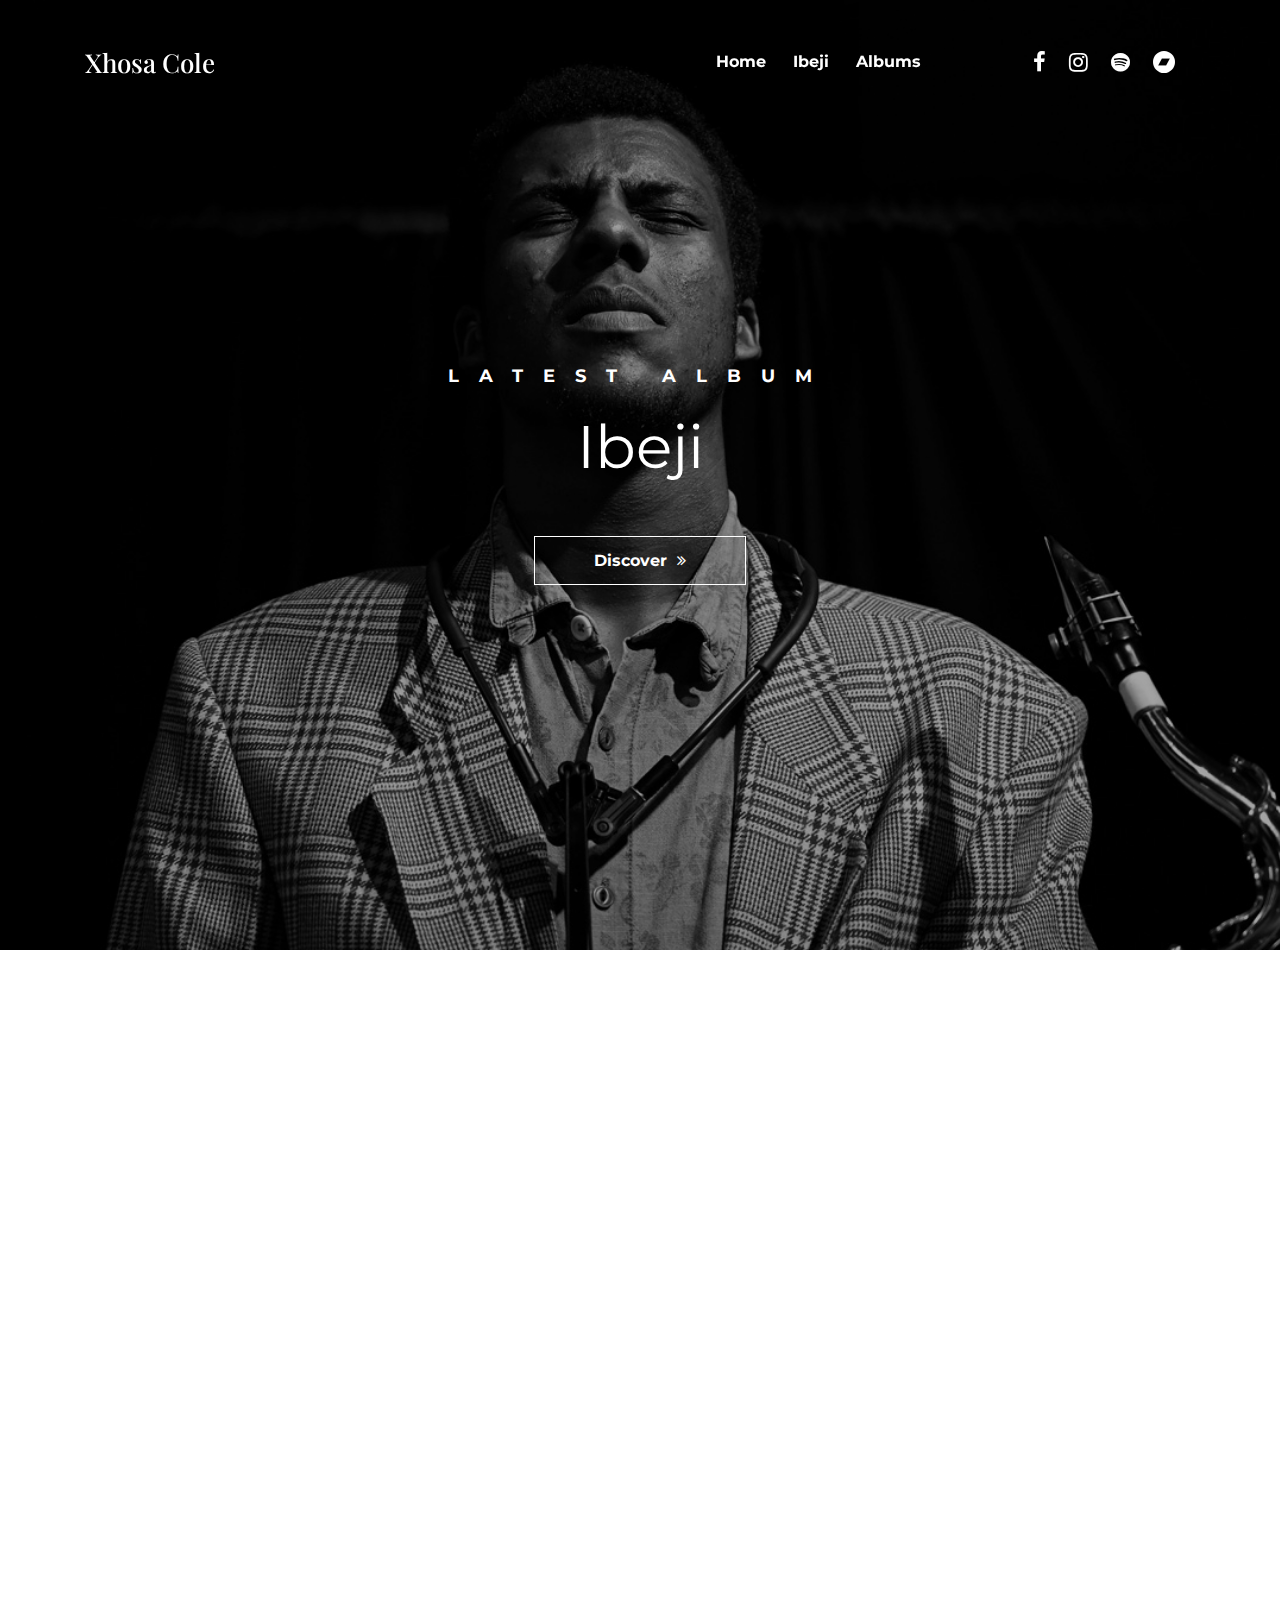
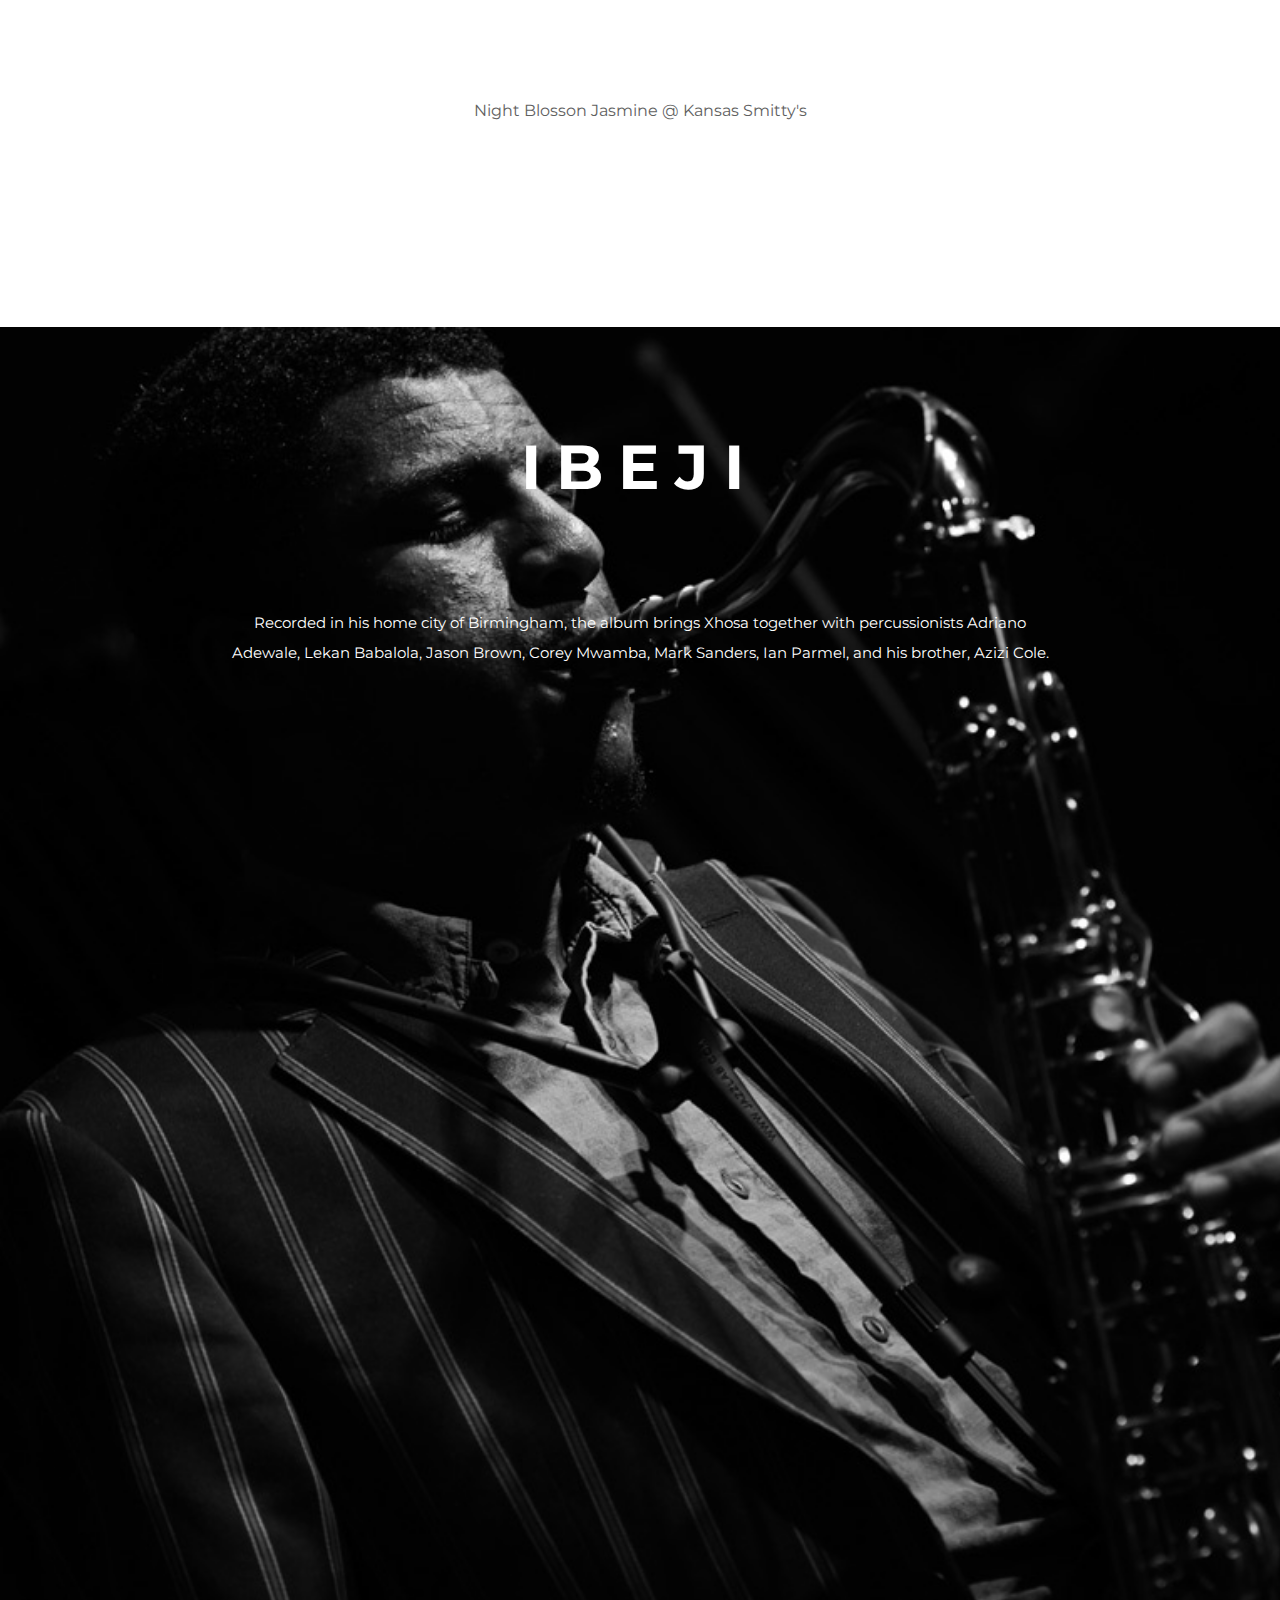
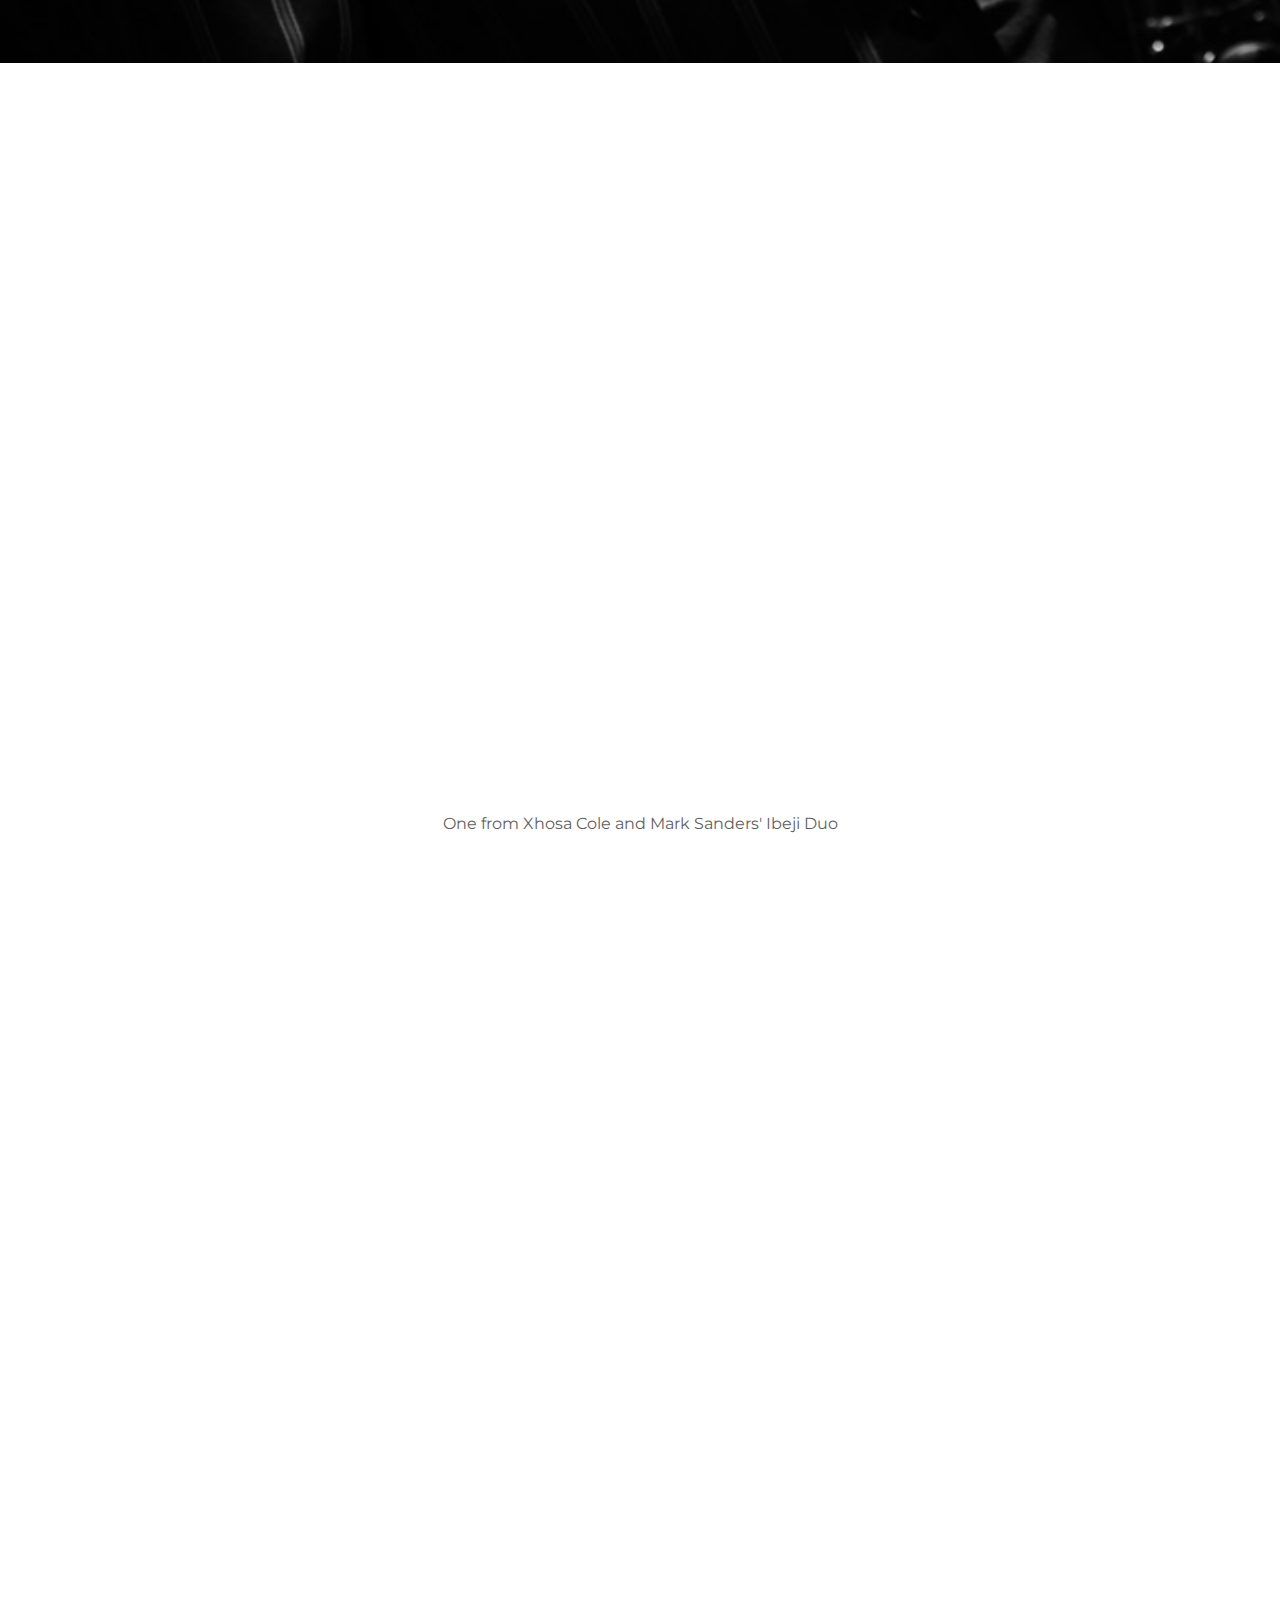
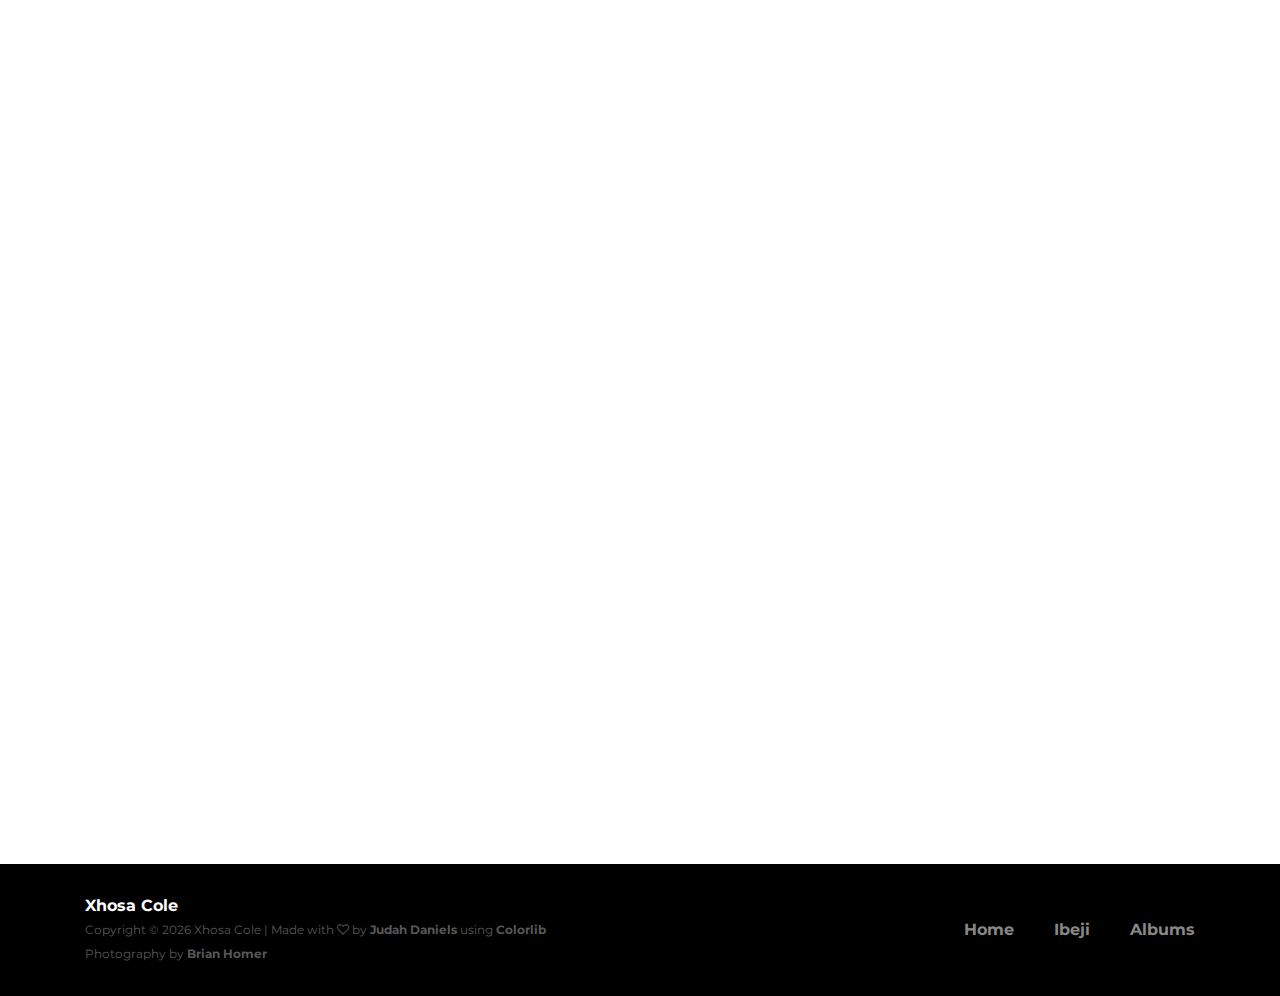
==== commit 54d90bf1: "Parralax scroll effect + change title font" ====
--- a/index.html
+++ b/index.html
@@ -41,7 +41,7 @@
 
             <!-- Nav brand -->
             <!-- <a href="index.html" class="nav-brand"><img src="img/core-img/logo.png" alt=""></a> -->
-            <a href="index.html" style="color:white; white-space: nowrap;" class="nav-brand"><span>Xhosa Cole</span></a>
+            <a href="index.html" style="font-family:Playfair Display; color:white; white-space: nowrap;" class="nav-brand"><span>Xhosa Cole</span></a>
 
             <!-- Navbar Toggler -->
             <div class="classy-navbar-toggler">
@@ -223,7 +223,7 @@
       <div class="row justify-content-center">
         <div class="col-12 col-lg-9">
           <div class="albums-text text-center mb-70">
-            
+
             <p>Xhosa Cole, the acclaimed 26 year-old award-winning saxophonist, released his much-anticipated debut
               album last summer, celebrating the rich tapestry of music and heritage of great African-American composers
               and improvisers - formative influences on his life and music - through a contemporary black British lens.
@@ -311,10 +311,10 @@
         <div class="col-12 col-md-6">
           <div class="footer-nav">
             <ul>
-                  <li><a href="#hero-area">Home</a></li>
-                  <li><a href="#ibeji-album-area">Ibeji</a></li>
-                      <li><a href="#ktku-album-area">Albums</a></li>
-          </ul>
+              <li><a href="#hero-area">Home</a></li>
+              <li><a href="#ibeji-album-area">Ibeji</a></li>
+              <li><a href="#ktku-album-area">Albums</a></li>
+            </ul>
           </div>
         </div>
       </div>
--- a/style.css
+++ b/style.css
@@ -2,6 +2,7 @@
 /* :: 1.0 Import Fonts */
 @import url("https://fonts.googleapis.com/css?family=Archivo+Narrow:400,400i,500,500i,600,600i,700,700i");
 @import url("https://fonts.googleapis.com/css?family=Montserrat:400,400i,500,500i,600,600i,700,700i");
+@import url("https://fonts.googleapis.com/css?family=Playfair+Display:400,400i,500,500i,600,600i,700,700i");
 /* :: 2.0 Import All CSS */
 @import url(css/bootstrap.min.css);
 @import url(css/classy-nav.css);
@@ -17,7 +18,7 @@
   padding: 0; }
 
 body {
-  font-family: "Montserrat", sans-serif;
+  font-family: "Playfair Display", sans-serif;
   font-size: 14px; }
 html {
 	scroll-behavior: smooth;
@@ -740,6 +741,7 @@
 .ibeji-album-area {
   background-image: url(img/xhosadarkrightsax.jpg);
   background-size: cover;
+  /* background-attachment: local; */
   background-repeat: no-repeat;
   width: 100%;
   /* height: 100%; */
@@ -783,6 +785,7 @@
 .ktku-album-area {
   background-image: linear-gradient(rgba(0,0,0,0.8), rgba(0,0,0,0.5)), url(img/quartet.jpg);
   background-size: cover;
+  background-attachment: fixed;
   background-repeat: no-repeat;
   width: 100%;
   padding-top:200px;
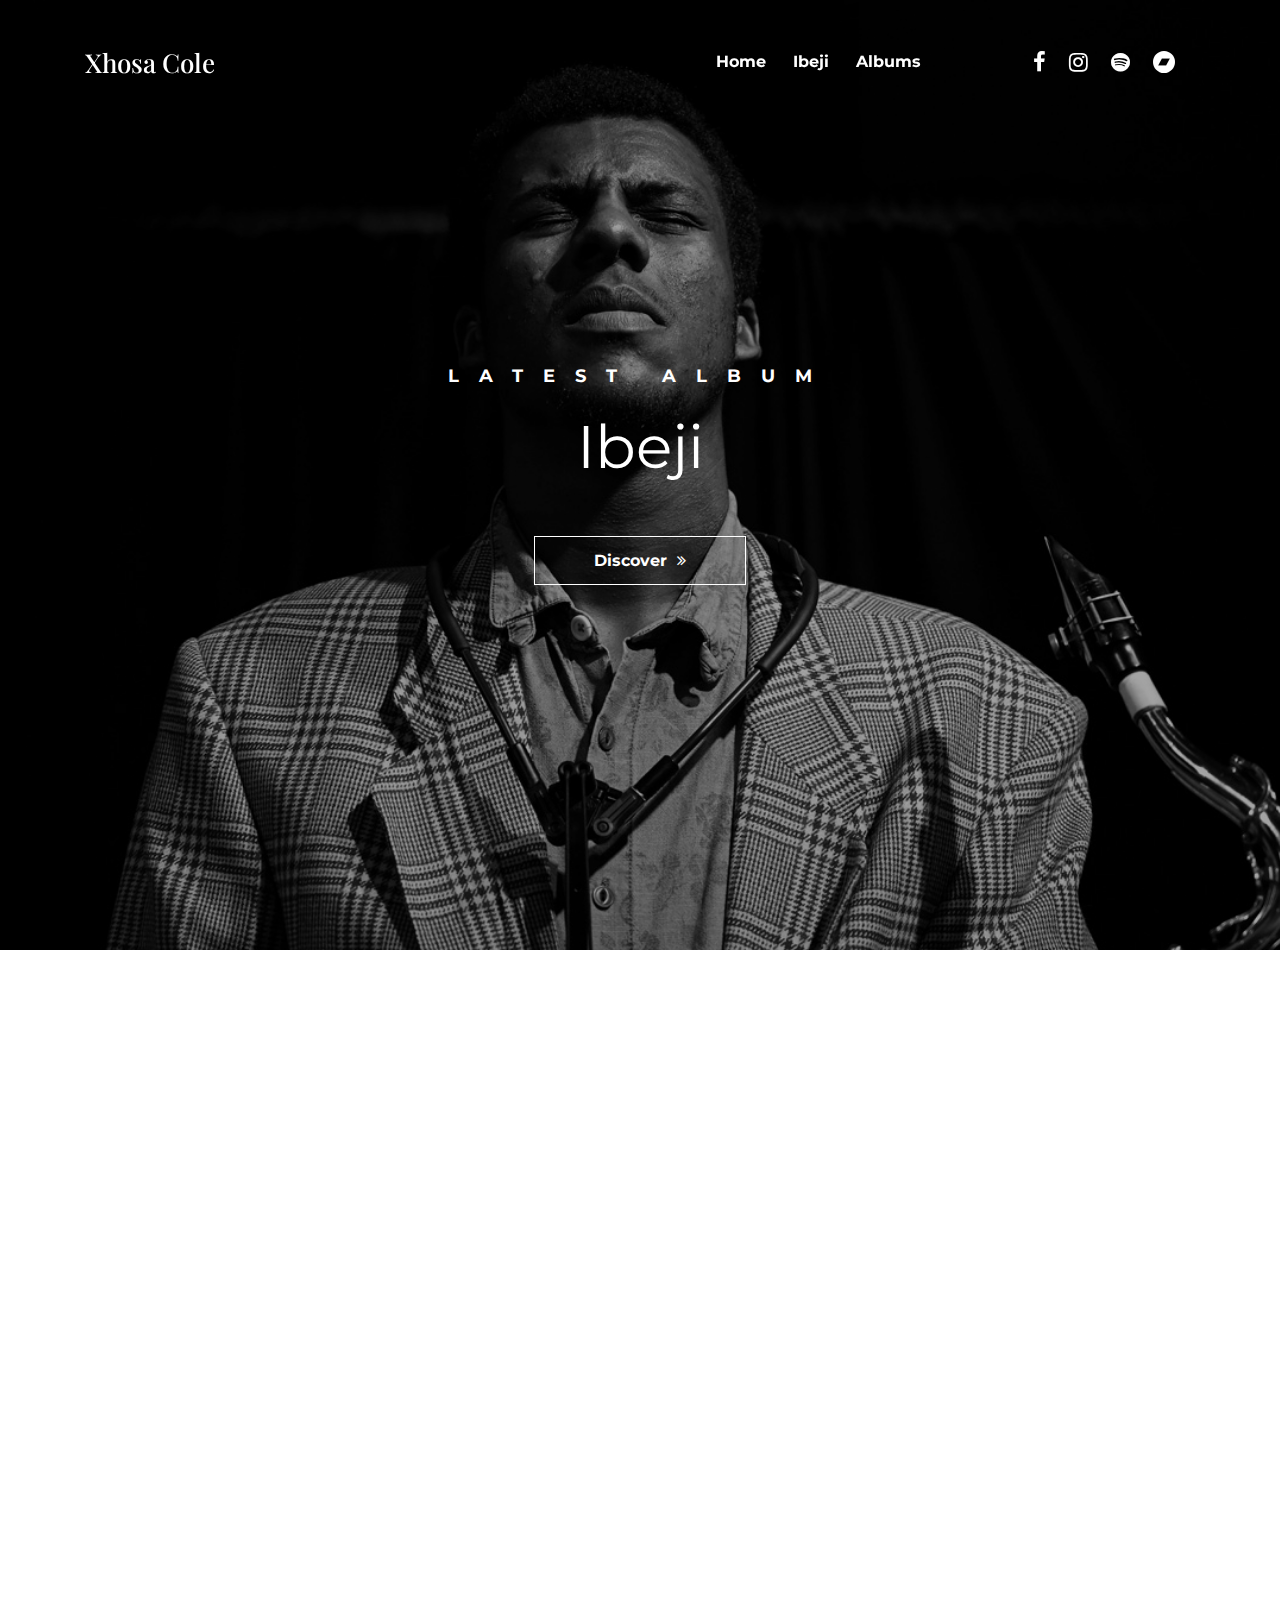
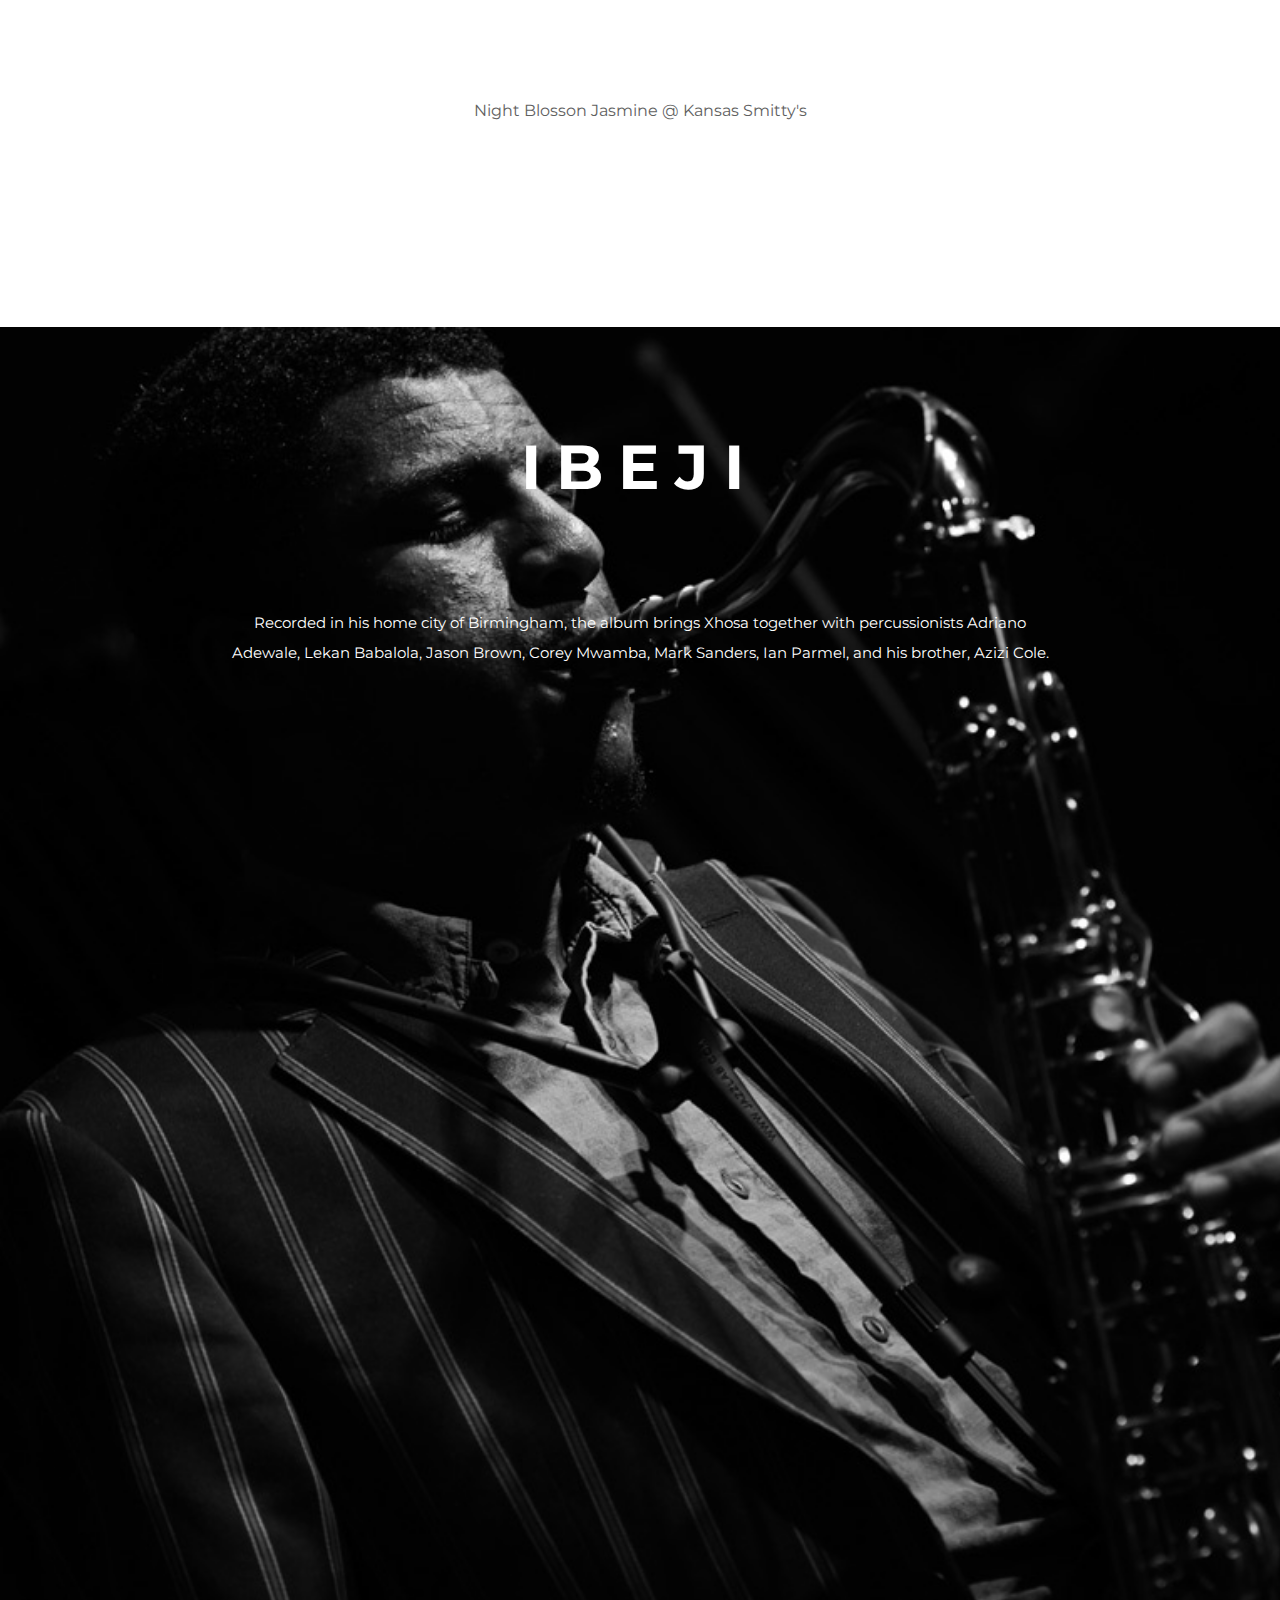
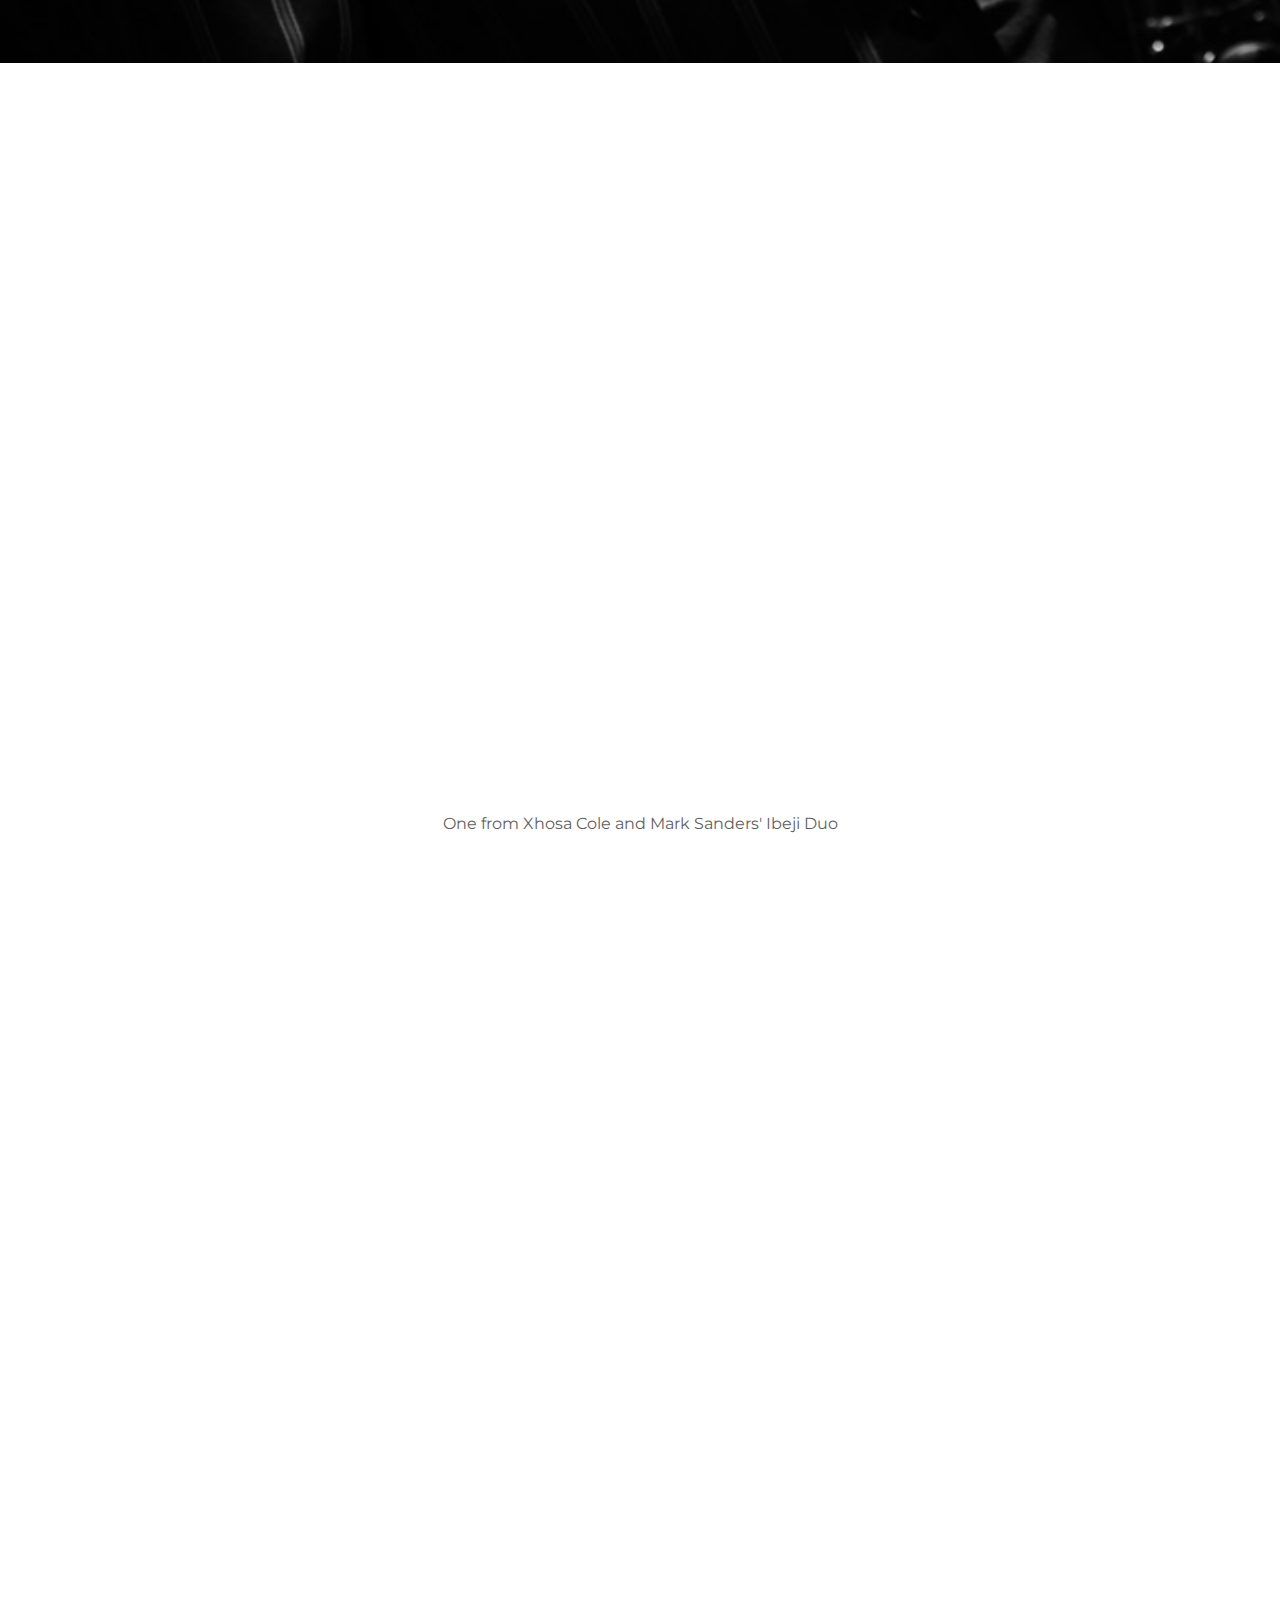
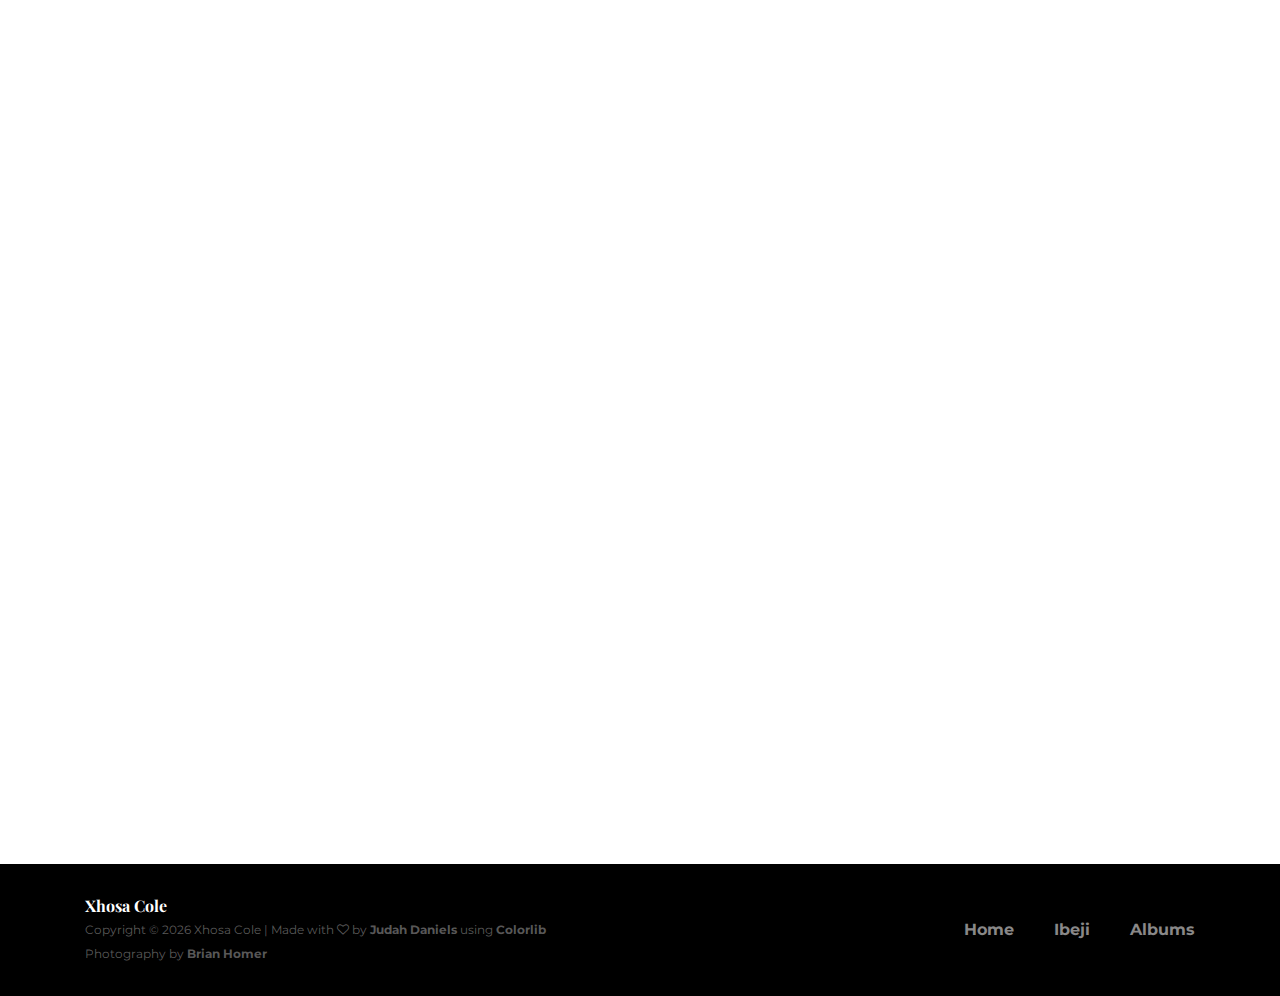
==== commit c4984253: "Fix font" ====
--- a/index.html
+++ b/index.html
@@ -3,13 +3,13 @@
 
 <head>
   <meta charset="UTF-8">
-  <meta name="description" content="">
+  <meta name="description" content="The official site of Xhosa Cole, critically acclaimed saxophonist, flautist and composer and bandleader">
   <meta http-equiv="X-UA-Compatible" content="IE=edge">
   <meta name="viewport" content="width=device-width, initial-scale=1, shrink-to-fit=no">
   <!-- The above 4 meta tags *must* come first in the head; any other head content must come *after* these tags -->
 
   <!-- Title -->
-  <title>One Music - Modern Music HTML5 Template</title>
+  <title>Xhosa Cole</title>
 
   <!-- Favicon -->
   <link rel="icon" href="img/core-img/favicon.ico">
@@ -296,7 +296,7 @@
     <div class="container">
       <div class="row d-flex flex-wrap align-items-center">
         <div class="col-12 col-md-6">
-          <a href="index.html" style="color:white; white-space: nowrap;" class="nav-brand"><span>Xhosa Cole</span></a>
+          <a href="index.html" style="color:white;font-family:Playfair Display; white-space: nowrap;" class="nav-brand"><span>Xhosa Cole</span></a>
           <p class="copywrite-text">
             Copyright &copy;
             <script>document.write(new Date().getFullYear());</script> Xhosa Cole | Made with <i class="fa fa-heart-o"
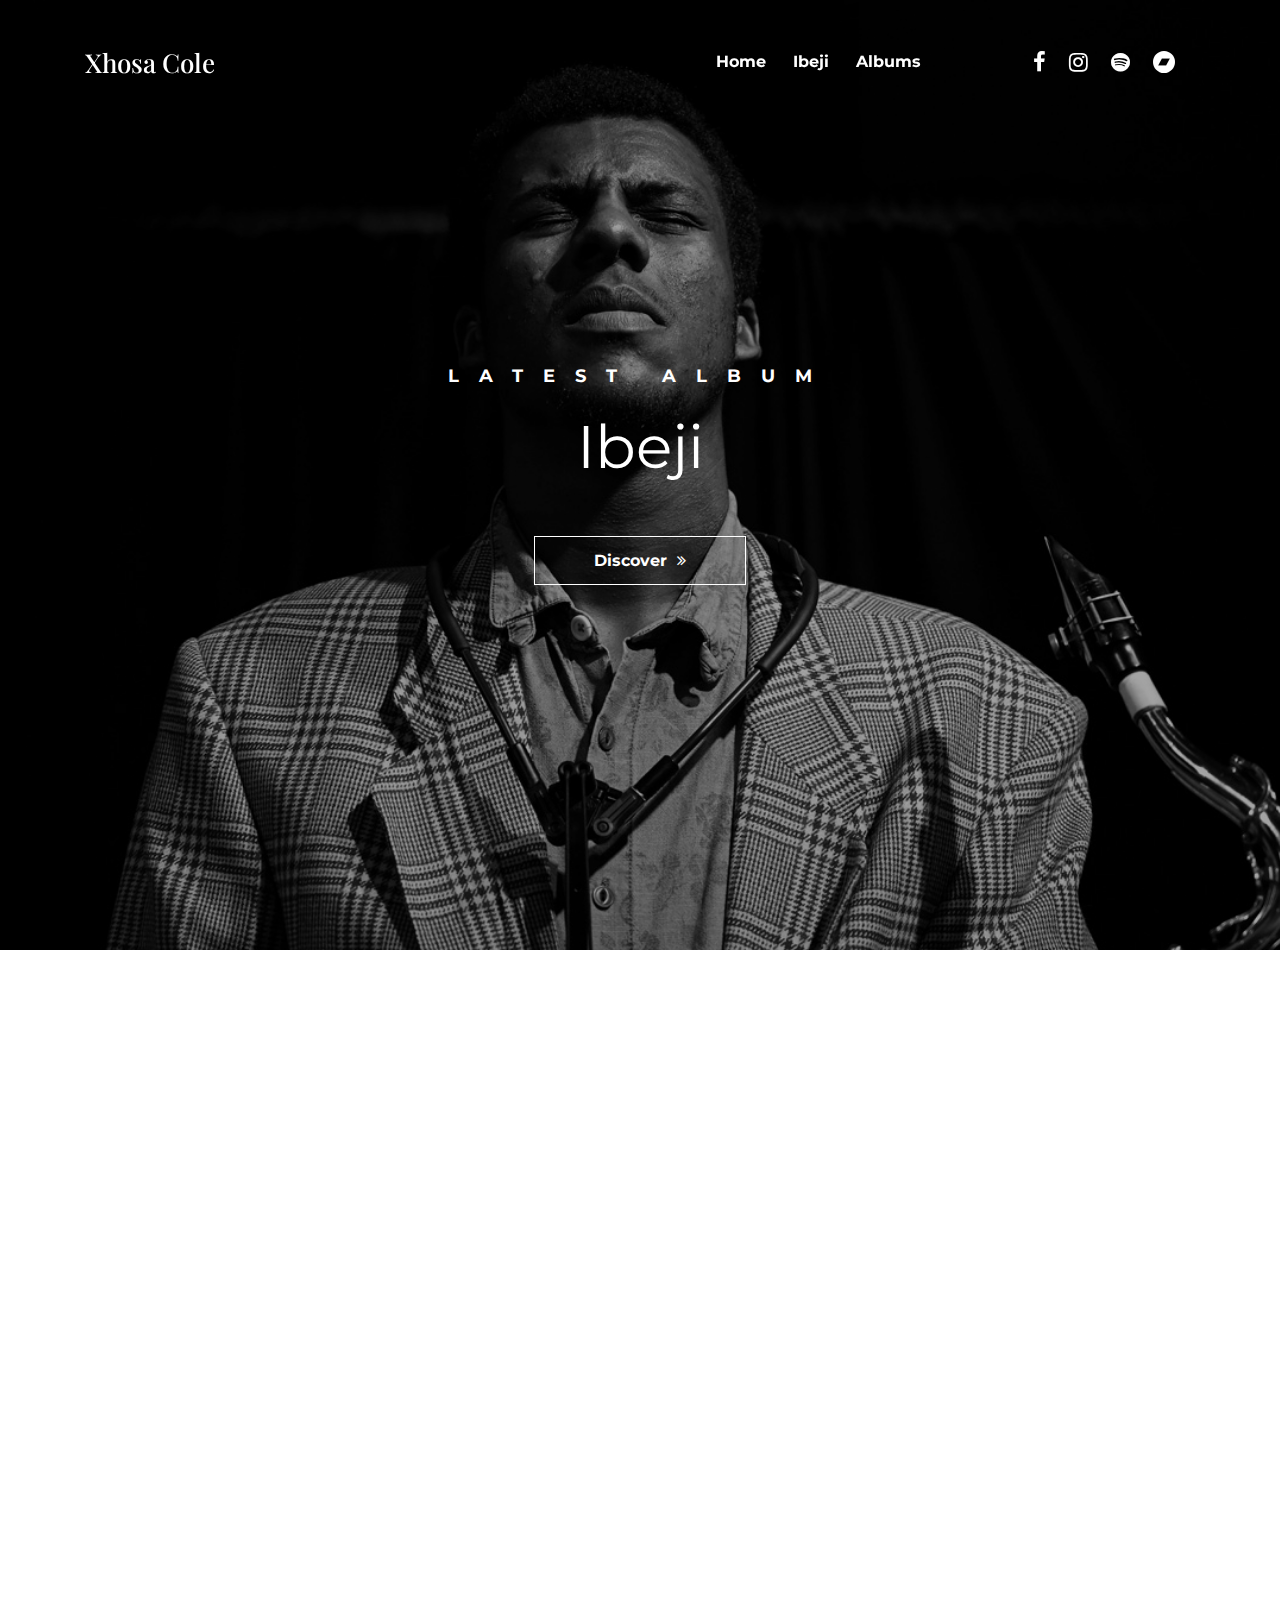
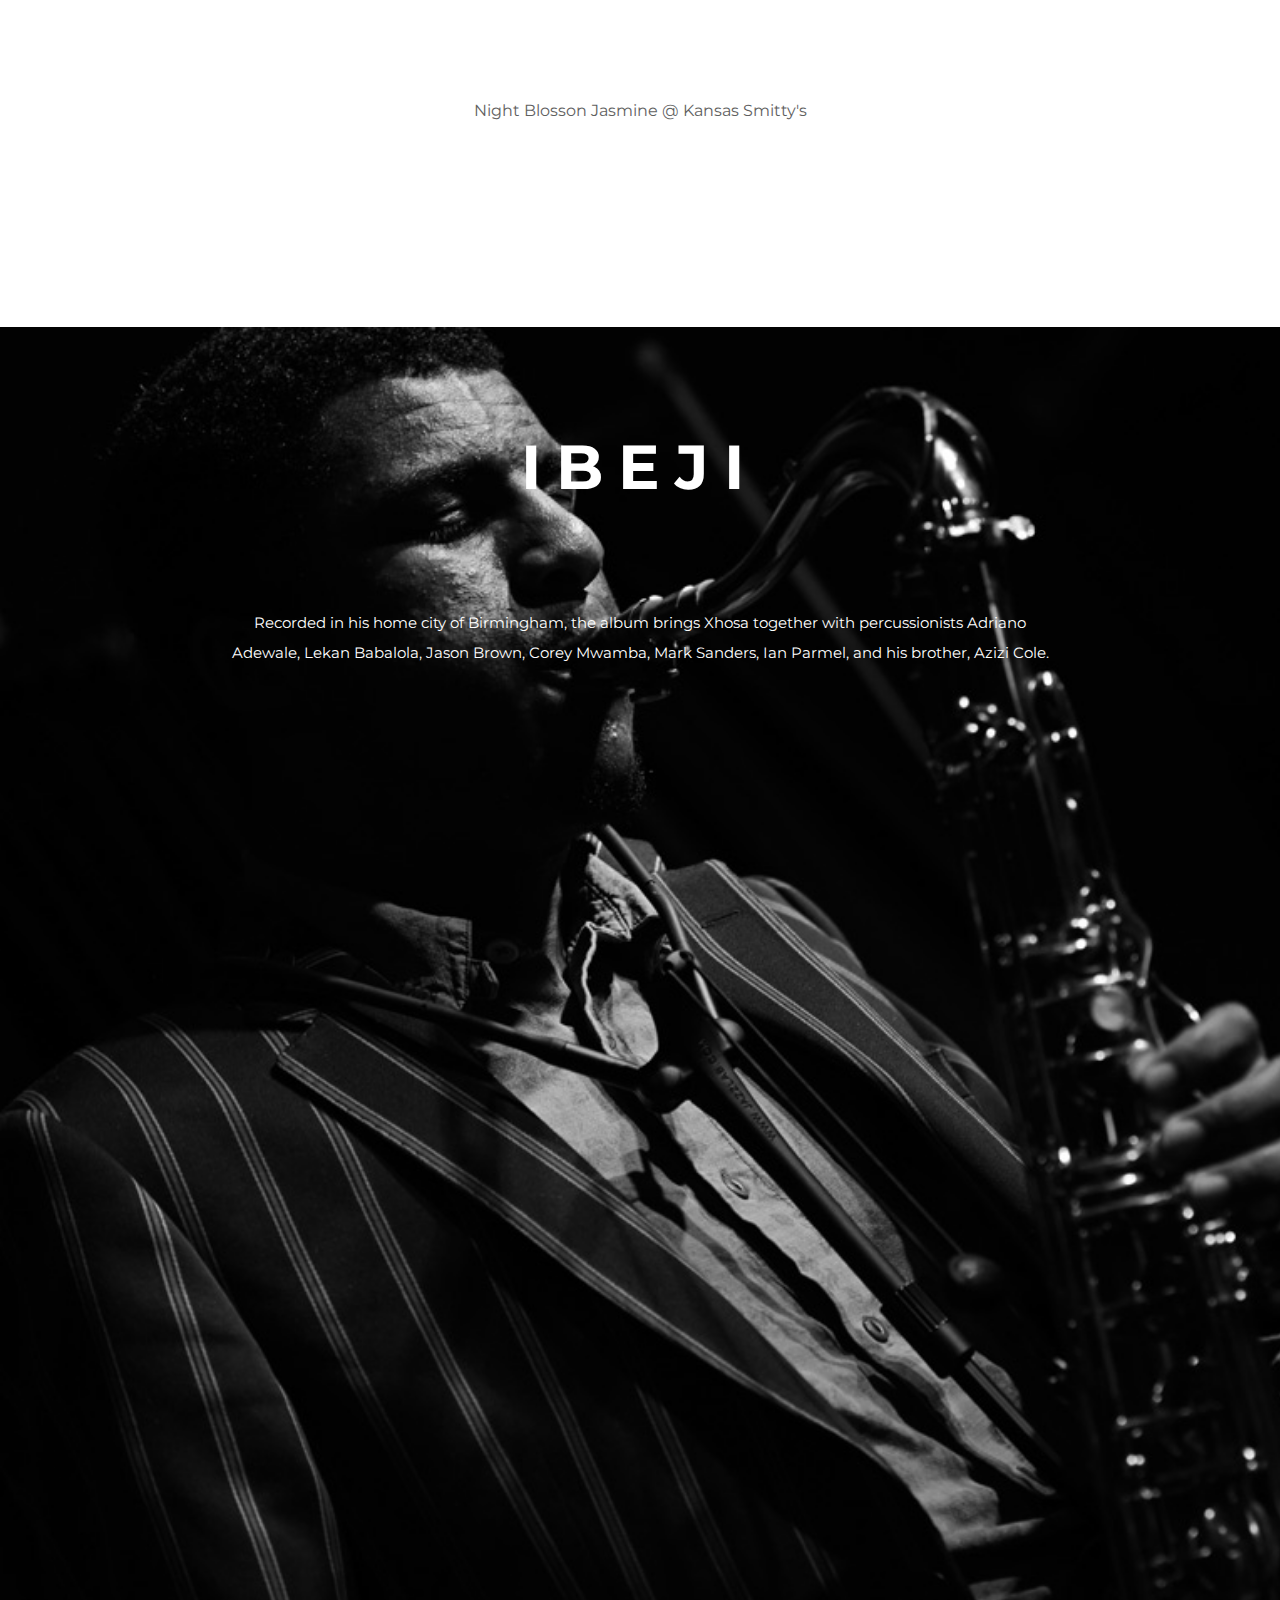
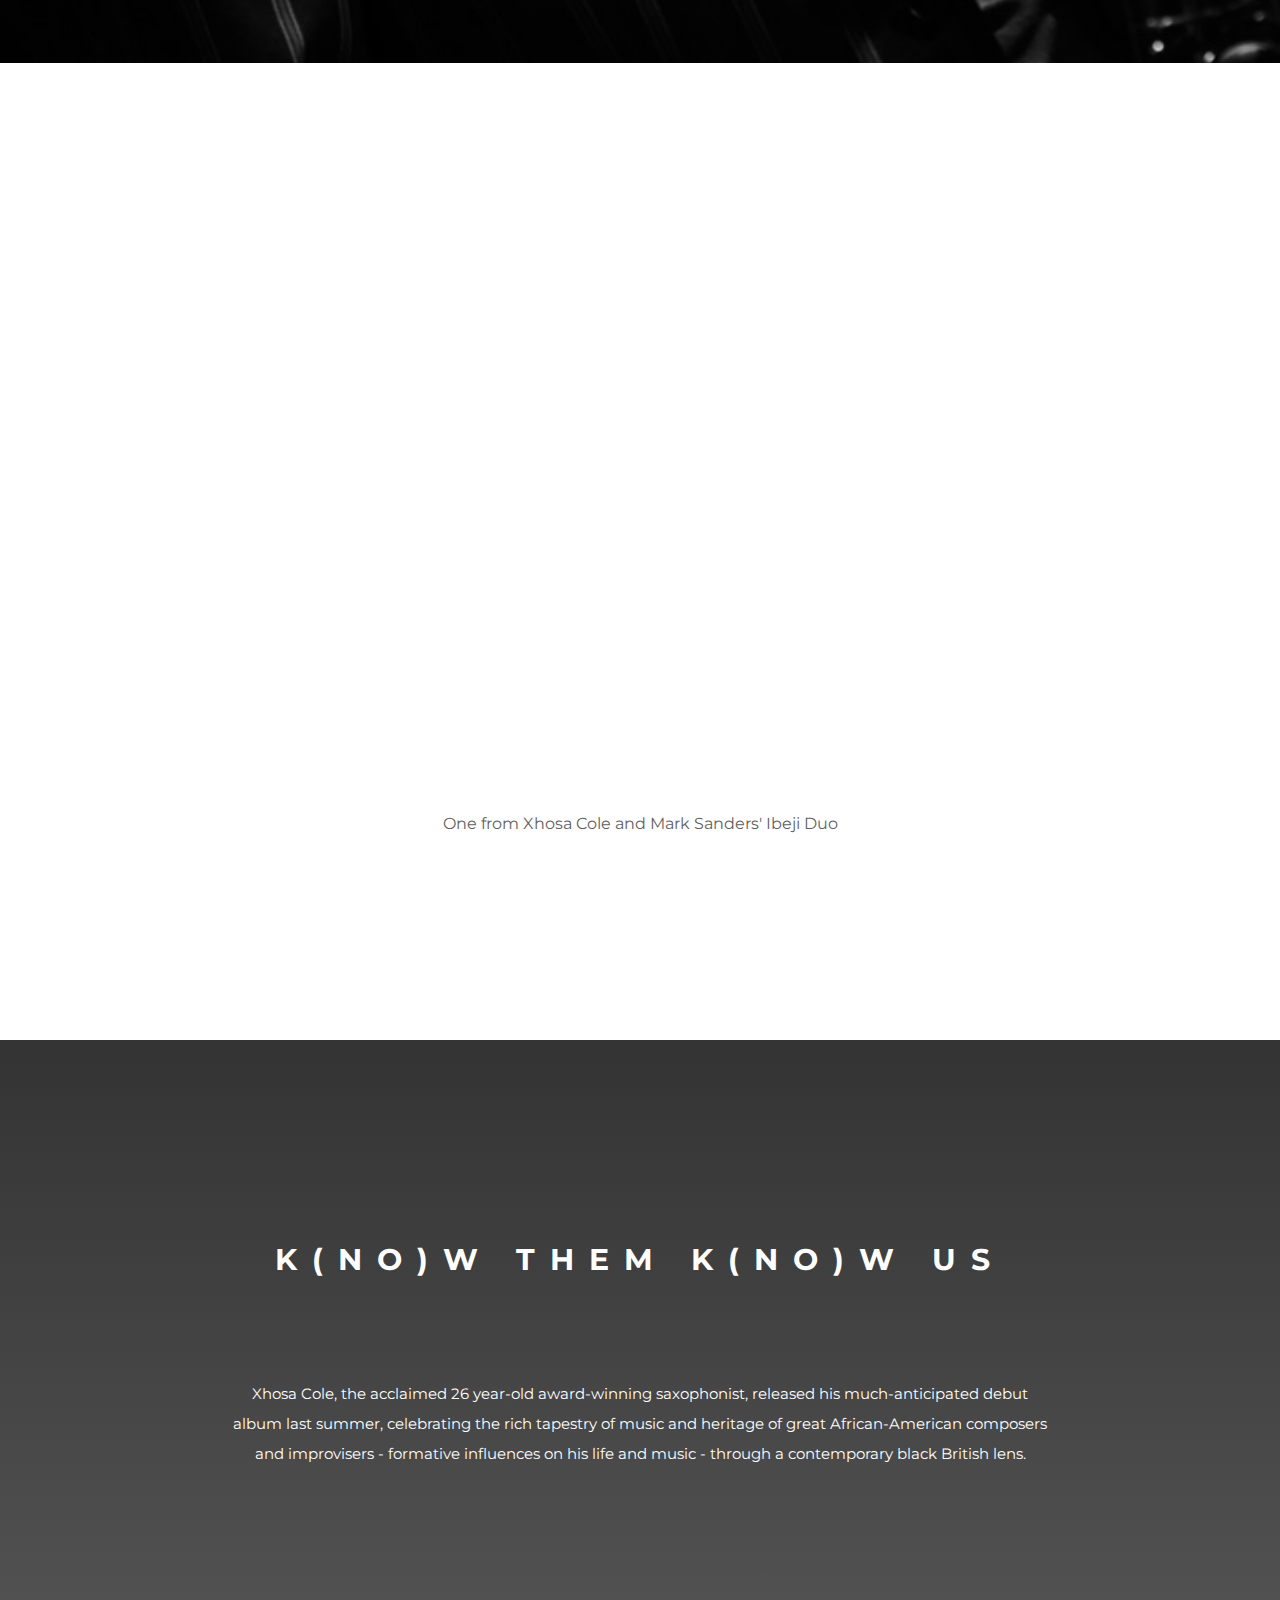
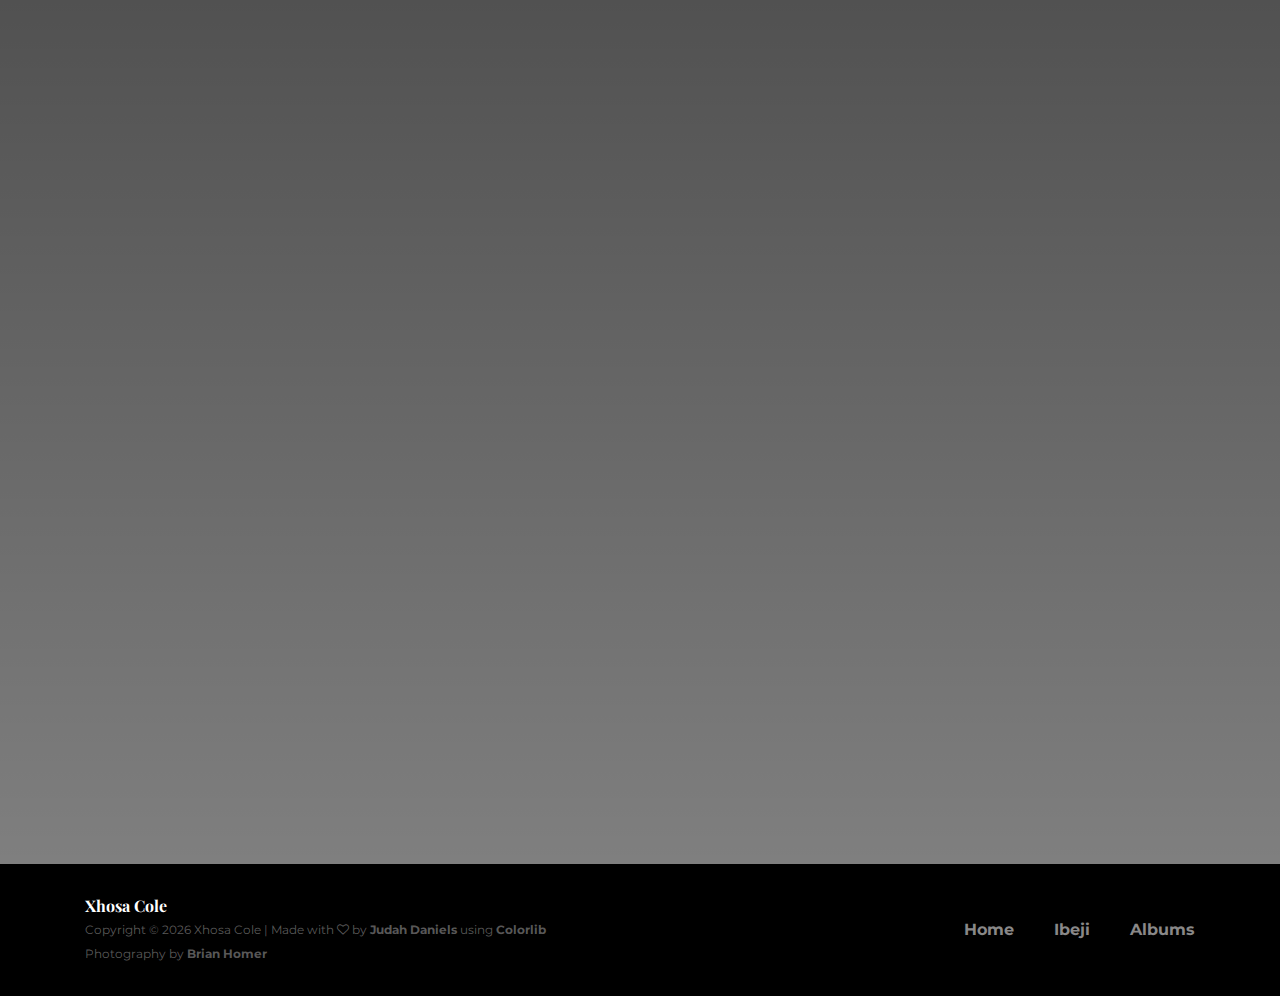
==== commit 964428f0: "fix side whitesapce but" ====
--- a/index.html
+++ b/index.html
@@ -3,7 +3,8 @@
 
 <head>
   <meta charset="UTF-8">
-  <meta name="description" content="The official site of Xhosa Cole, critically acclaimed saxophonist, flautist and composer and bandleader">
+  <meta name="description"
+    content="The official site of Xhosa Cole, critically acclaimed saxophonist, flautist and composer and bandleader">
   <meta http-equiv="X-UA-Compatible" content="IE=edge">
   <meta name="viewport" content="width=device-width, initial-scale=1, shrink-to-fit=no">
   <!-- The above 4 meta tags *must* come first in the head; any other head content must come *after* these tags -->
@@ -41,7 +42,8 @@
 
             <!-- Nav brand -->
             <!-- <a href="index.html" class="nav-brand"><img src="img/core-img/logo.png" alt=""></a> -->
-            <a href="index.html" style="font-family:Playfair Display; color:white; white-space: nowrap;" class="nav-brand"><span>Xhosa Cole</span></a>
+            <a href="index.html" style="font-family:Playfair Display; color:white; white-space: nowrap;"
+              class="nav-brand"><span>Xhosa Cole</span></a>
 
             <!-- Navbar Toggler -->
             <div class="classy-navbar-toggler">
@@ -147,7 +149,6 @@
       </div>
       <div class="justify-content-center">
       </div>
-    </div>
     <div class="row">
       <div class="col-12">
         <div class="section-heading style-2">
@@ -155,6 +156,7 @@
           <p>Night Blosson Jasmine @ Kansas Smitty's </p>
         </div>
       </div>
+    </div>
     </div>
   </section>
   <!-- ##### Latest Youtube Video Area End ##### -->
@@ -198,12 +200,12 @@
       </div>
       <div class="justify-content-center">
       </div>
-    </div>
-    <div class="row">
-      <div class="col-12">
-        <div class="section-heading style-2">
-          <br>
-          <p>One from Xhosa Cole and Mark Sanders' Ibeji Duo</p>
+      <div class="row">
+        <div class="col-12">
+          <div class="section-heading style-2">
+            <br>
+            <p>One from Xhosa Cole and Mark Sanders' Ibeji Duo</p>
+          </div>
         </div>
       </div>
     </div>
@@ -296,7 +298,8 @@
     <div class="container">
       <div class="row d-flex flex-wrap align-items-center">
         <div class="col-12 col-md-6">
-          <a href="index.html" style="color:white;font-family:Playfair Display; white-space: nowrap;" class="nav-brand"><span>Xhosa Cole</span></a>
+          <a href="index.html" style="color:white;font-family:Playfair Display; white-space: nowrap;"
+            class="nav-brand"><span>Xhosa Cole</span></a>
           <p class="copywrite-text">
             Copyright &copy;
             <script>document.write(new Date().getFullYear());</script> Xhosa Cole | Made with <i class="fa fa-heart-o"
--- a/style.css
+++ b/style.css
@@ -785,7 +785,7 @@
 .ktku-album-area {
   background-image: linear-gradient(rgba(0,0,0,0.8), rgba(0,0,0,0.5)), url(img/quartet.jpg);
   background-size: cover;
-  background-attachment: fixed;
+  /* background-attachment: fixed; */
   background-repeat: no-repeat;
   width: 100%;
   padding-top:200px;
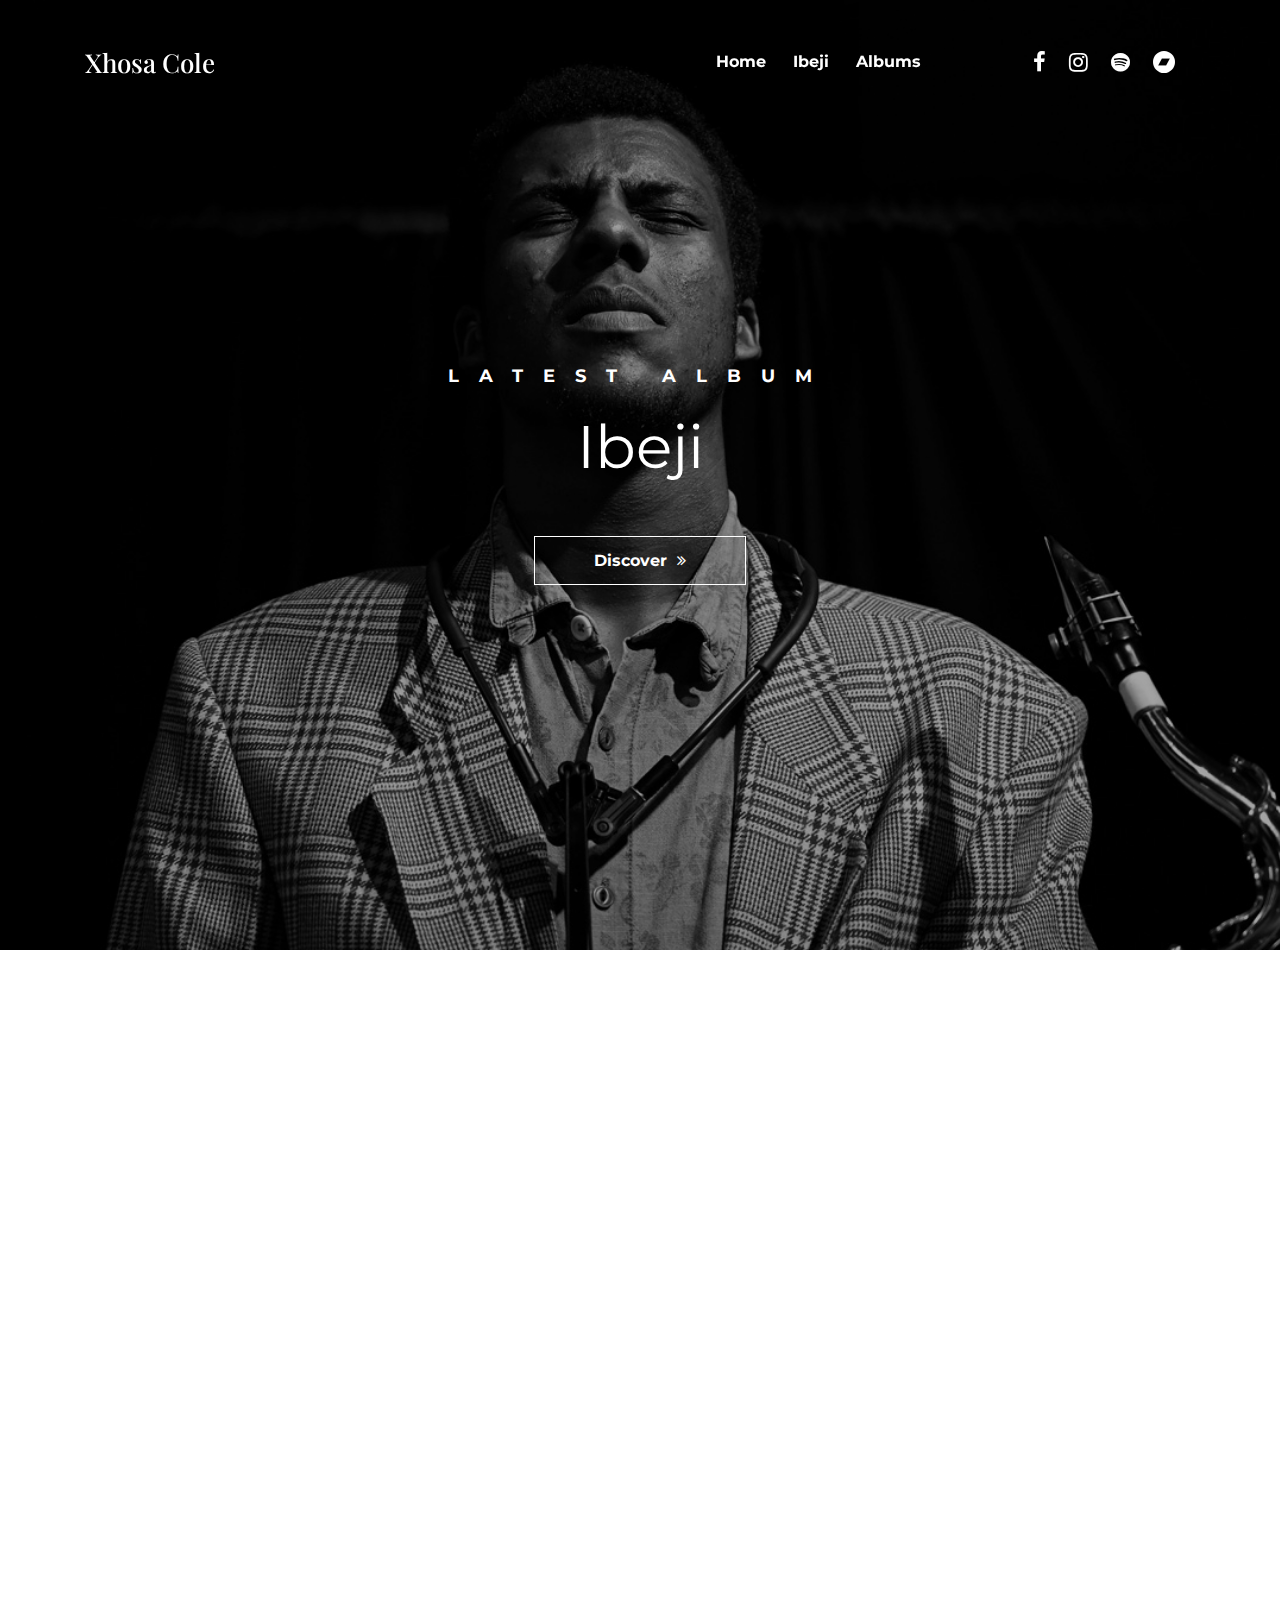
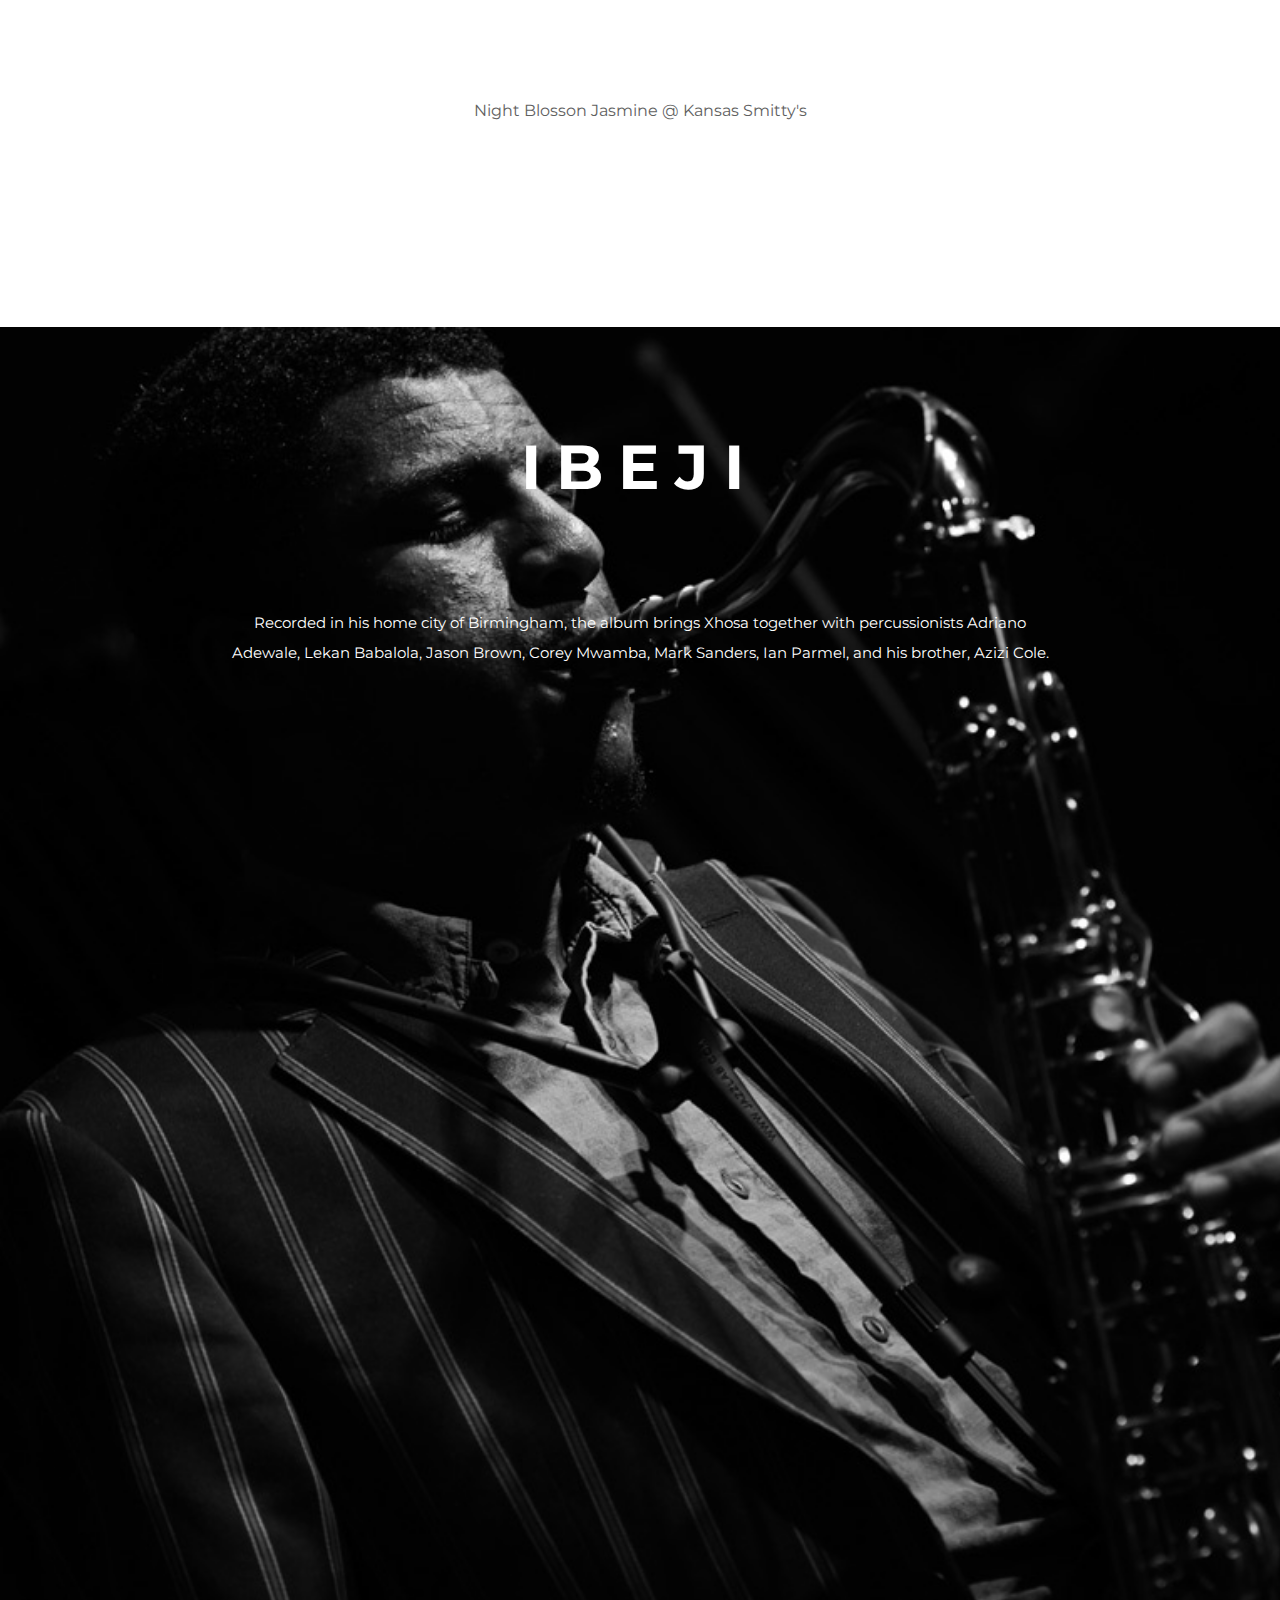
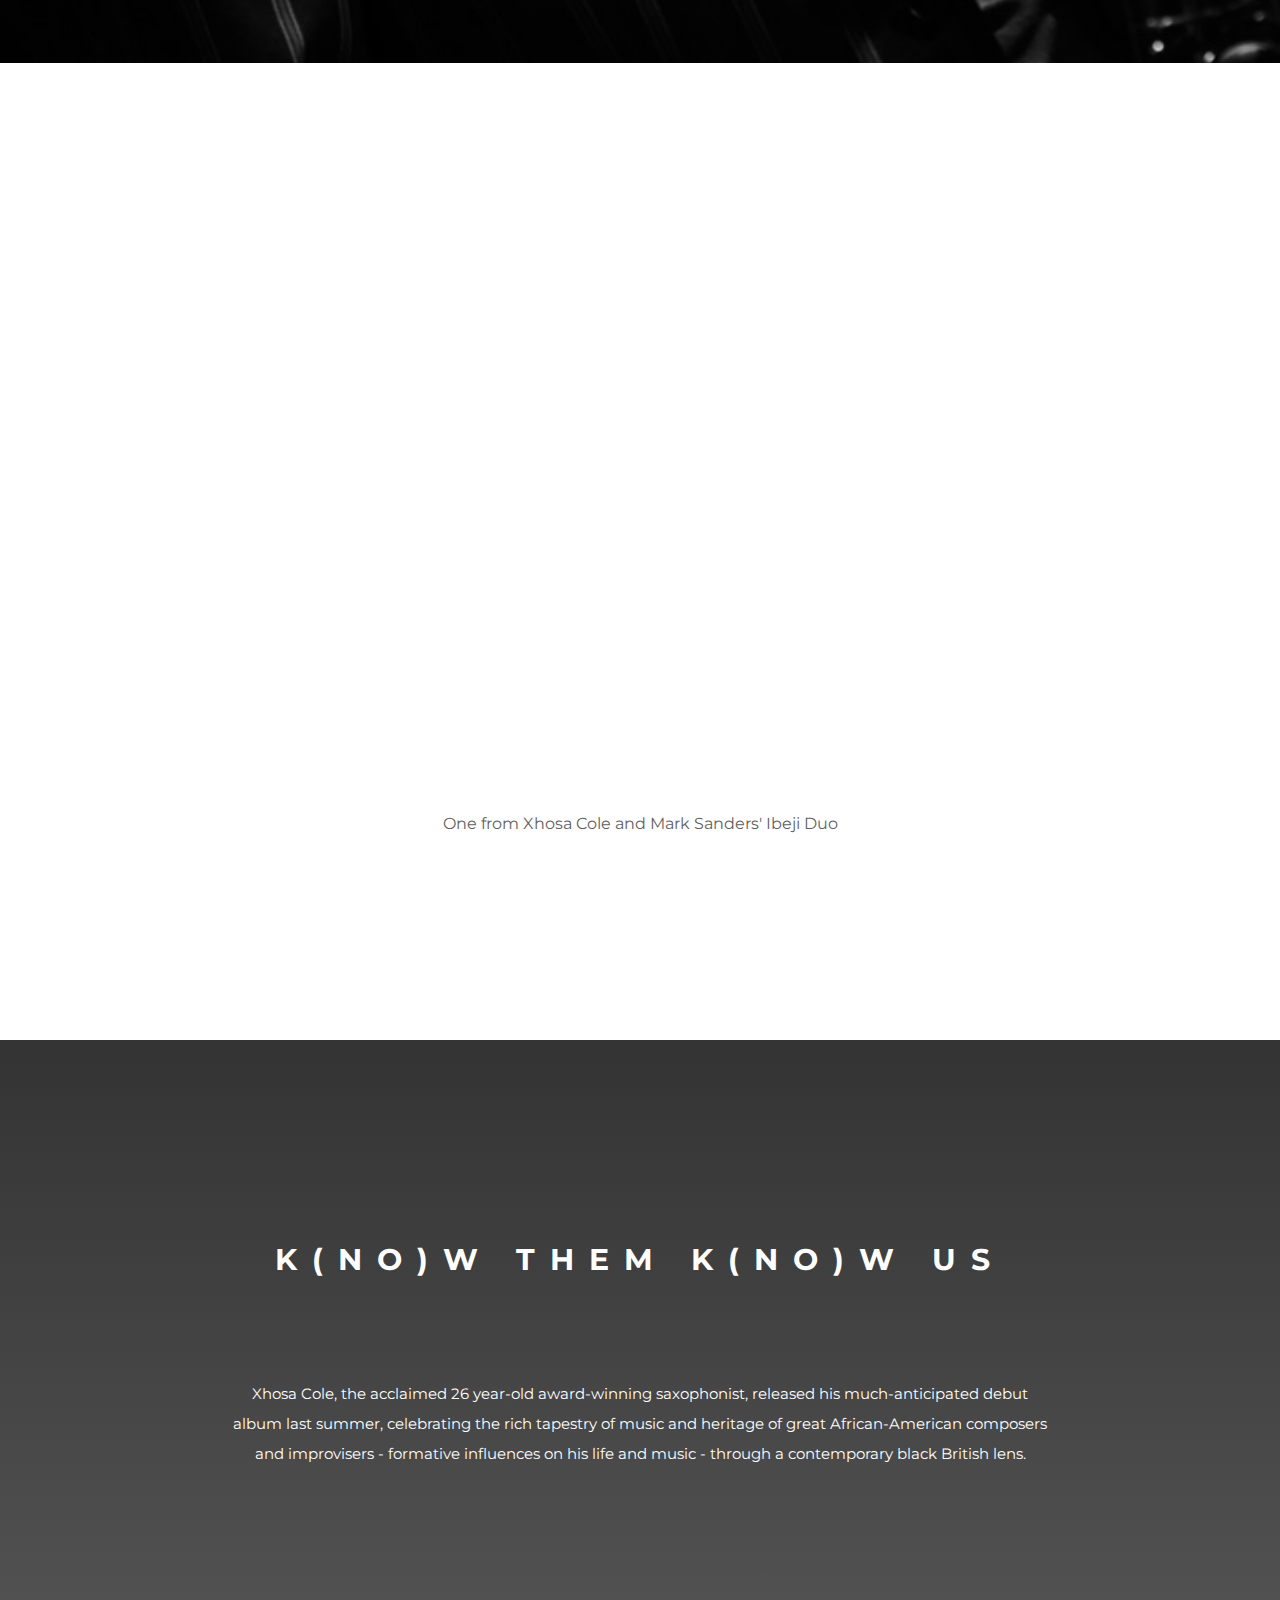
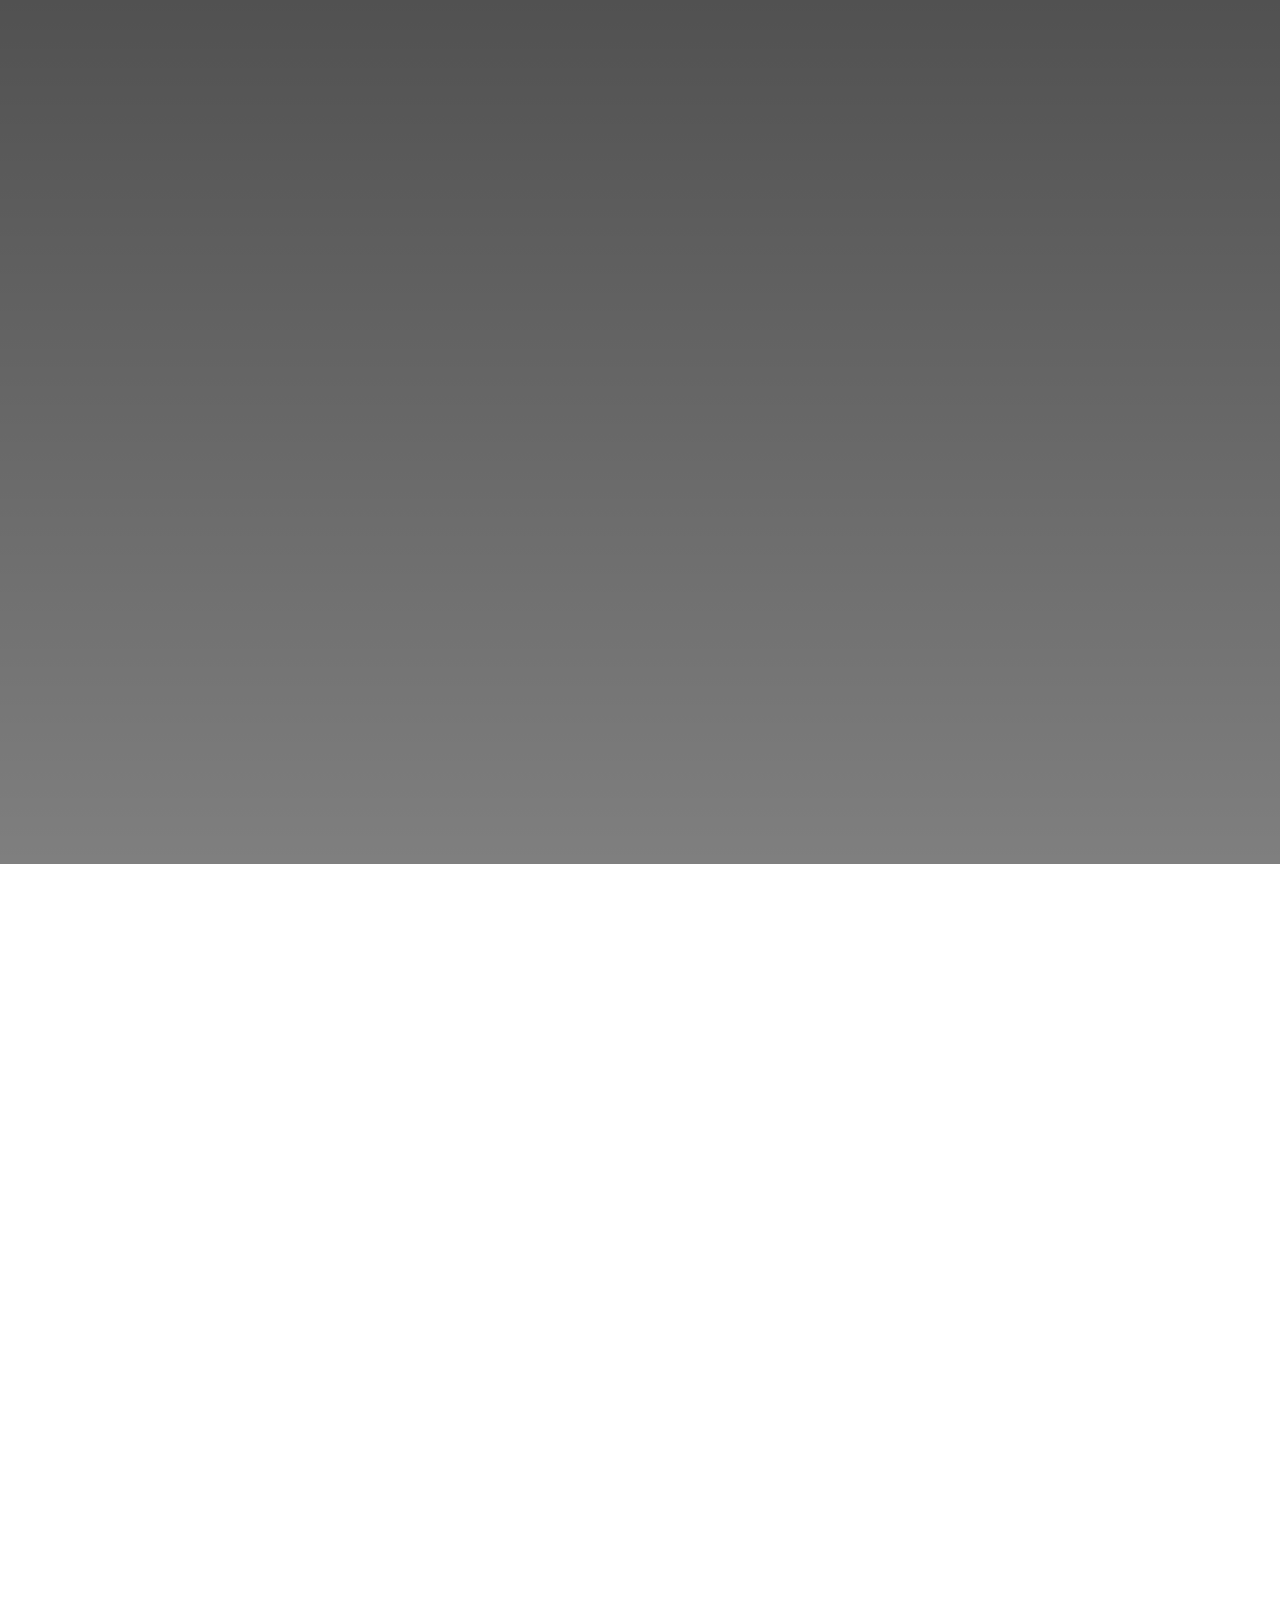
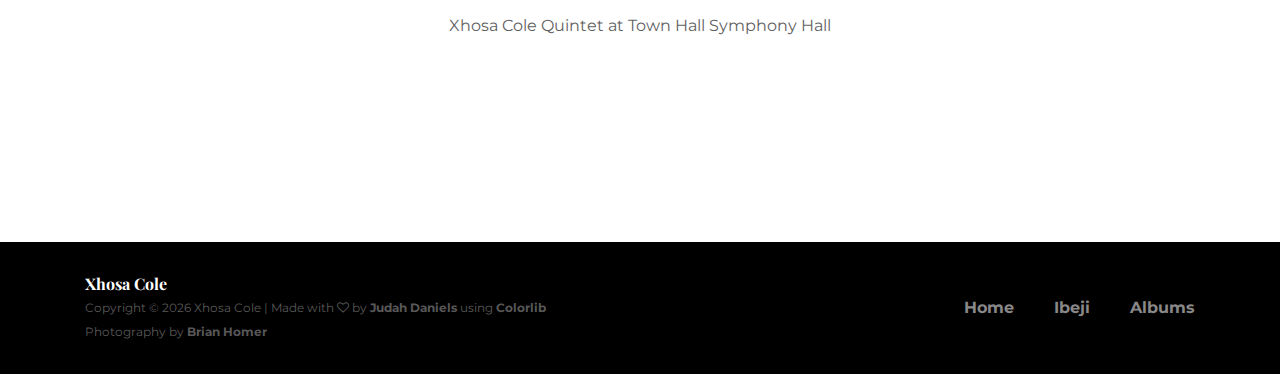
==== commit 7b959b59: "add thsh video" ====
--- a/index.html
+++ b/index.html
@@ -149,14 +149,14 @@
       </div>
       <div class="justify-content-center">
       </div>
-    <div class="row">
-      <div class="col-12">
-        <div class="section-heading style-2">
-          <br>
-          <p>Night Blosson Jasmine @ Kansas Smitty's </p>
-        </div>
-      </div>
-    </div>
+      <div class="row">
+        <div class="col-12">
+          <div class="section-heading style-2">
+            <br>
+            <p>Night Blosson Jasmine @ Kansas Smitty's </p>
+          </div>
+        </div>
+      </div>
     </div>
   </section>
   <!-- ##### Latest Youtube Video Area End ##### -->
@@ -243,6 +243,27 @@
   </section>
   <!-- ##### Latest Albums Area End ##### -->
 
+
+  <!-- ##### Featured Youtube Video Area Start ##### -->
+  <section class="featured-video-area section-padding-100">
+    <div class="container justify-content-center">
+      <div class="vid-container">
+        <iframe allow="fullscreen;" class="large-youtube-vid" src="https://www.youtube.com/embed/d5S8zWkNJpQ">
+        </iframe>
+      </div>
+      <div class="justify-content-center">
+      </div>
+      <div class="row">
+        <div class="col-12">
+          <div class="section-heading style-2">
+            <br>
+            <p>Xhosa Cole Quintet at Town Hall Symphony Hall</p>
+          </div>
+        </div>
+      </div>
+    </div>
+  </section>
+  <!-- ##### Latest Youtube Video Area End ##### -->
 
 
   <!-- ##### Contact Area Start ##### -->
